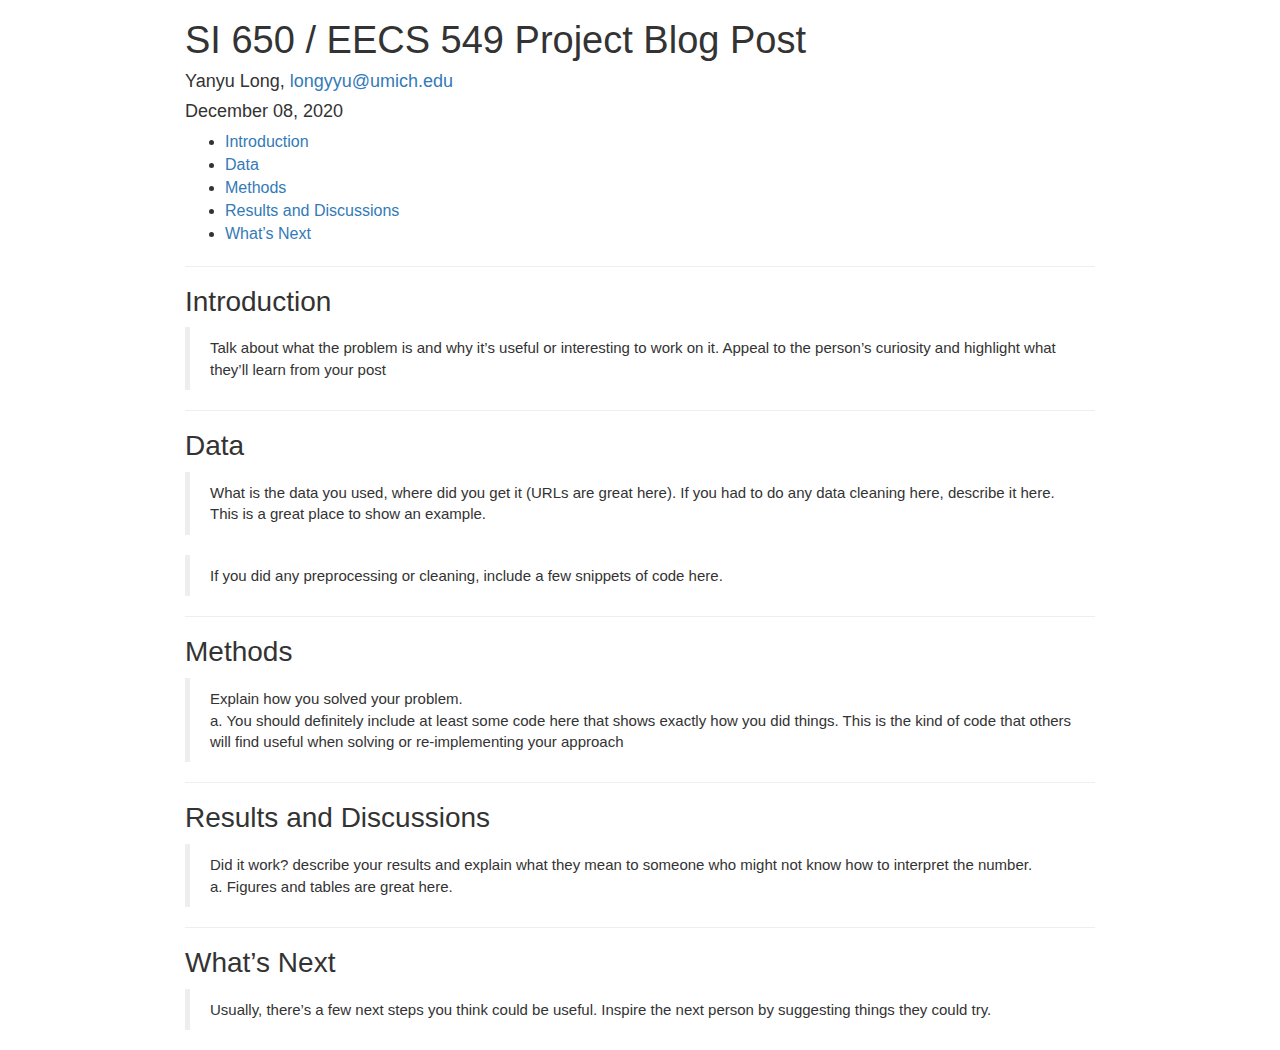
==== static/blogpost.html @ bb75fb11 "Initialize a blog post file (static html)" ====
<!DOCTYPE html>

<html>

<head>

<meta charset="utf-8" />
<meta name="generator" content="pandoc" />
<meta http-equiv="X-UA-Compatible" content="IE=EDGE" />


<meta name="author" content="Yanyu Long, longyyu@umich.edu" />

<meta name="date" content="2020-12-08" />

<title>SI 650 / EECS 549 Project Blog Post</title>

<script>// Pandoc 2.9 adds attributes on both header and div. We remove the former (to
// be compatible with the behavior of Pandoc < 2.8).
document.addEventListener('DOMContentLoaded', function(e) {
  var hs = document.querySelectorAll("div.section[class*='level'] > :first-child");
  var i, h, a;
  for (i = 0; i < hs.length; i++) {
    h = hs[i];
    if (!/^h[1-6]$/i.test(h.tagName)) continue;  // it should be a header h1-h6
    a = h.attributes;
    while (a.length > 0) h.removeAttribute(a[0].name);
  }
});
</script>
<script>/*! jQuery v1.11.3 | (c) 2005, 2015 jQuery Foundation, Inc. | jquery.org/license */
!function(a,b){"object"==typeof module&&"object"==typeof module.exports?module.exports=a.document?b(a,!0):function(a){if(!a.document)throw new Error("jQuery requires a window with a document");return b(a)}:b(a)}("undefined"!=typeof window?window:this,function(a,b){var c=[],d=c.slice,e=c.concat,f=c.push,g=c.indexOf,h={},i=h.toString,j=h.hasOwnProperty,k={},l="1.11.3",m=function(a,b){return new m.fn.init(a,b)},n=/^[\s\uFEFF\xA0]+|[\s\uFEFF\xA0]+$/g,o=/^-ms-/,p=/-([\da-z])/gi,q=function(a,b){return b.toUpperCase()};m.fn=m.prototype={jquery:l,constructor:m,selector:"",length:0,toArray:function(){return d.call(this)},get:function(a){return null!=a?0>a?this[a+this.length]:this[a]:d.call(this)},pushStack:function(a){var b=m.merge(this.constructor(),a);return b.prevObject=this,b.context=this.context,b},each:function(a,b){return m.each(this,a,b)},map:function(a){return this.pushStack(m.map(this,function(b,c){return a.call(b,c,b)}))},slice:function(){return this.pushStack(d.apply(this,arguments))},first:function(){return this.eq(0)},last:function(){return this.eq(-1)},eq:function(a){var b=this.length,c=+a+(0>a?b:0);return this.pushStack(c>=0&&b>c?[this[c]]:[])},end:function(){return this.prevObject||this.constructor(null)},push:f,sort:c.sort,splice:c.splice},m.extend=m.fn.extend=function(){var a,b,c,d,e,f,g=arguments[0]||{},h=1,i=arguments.length,j=!1;for("boolean"==typeof g&&(j=g,g=arguments[h]||{},h++),"object"==typeof g||m.isFunction(g)||(g={}),h===i&&(g=this,h--);i>h;h++)if(null!=(e=arguments[h]))for(d in e)a=g[d],c=e[d],g!==c&&(j&&c&&(m.isPlainObject(c)||(b=m.isArray(c)))?(b?(b=!1,f=a&&m.isArray(a)?a:[]):f=a&&m.isPlainObject(a)?a:{},g[d]=m.extend(j,f,c)):void 0!==c&&(g[d]=c));return g},m.extend({expando:"jQuery"+(l+Math.random()).replace(/\D/g,""),isReady:!0,error:function(a){throw new Error(a)},noop:function(){},isFunction:function(a){return"function"===m.type(a)},isArray:Array.isArray||function(a){return"array"===m.type(a)},isWindow:function(a){return null!=a&&a==a.window},isNumeric:function(a){return!m.isArray(a)&&a-parseFloat(a)+1>=0},isEmptyObject:function(a){var b;for(b in a)return!1;return!0},isPlainObject:function(a){var b;if(!a||"object"!==m.type(a)||a.nodeType||m.isWindow(a))return!1;try{if(a.constructor&&!j.call(a,"constructor")&&!j.call(a.constructor.prototype,"isPrototypeOf"))return!1}catch(c){return!1}if(k.ownLast)for(b in a)return j.call(a,b);for(b in a);return void 0===b||j.call(a,b)},type:function(a){return null==a?a+"":"object"==typeof a||"function"==typeof a?h[i.call(a)]||"object":typeof a},globalEval:function(b){b&&m.trim(b)&&(a.execScript||function(b){a.eval.call(a,b)})(b)},camelCase:function(a){return a.replace(o,"ms-").replace(p,q)},nodeName:function(a,b){return a.nodeName&&a.nodeName.toLowerCase()===b.toLowerCase()},each:function(a,b,c){var d,e=0,f=a.length,g=r(a);if(c){if(g){for(;f>e;e++)if(d=b.apply(a[e],c),d===!1)break}else for(e in a)if(d=b.apply(a[e],c),d===!1)break}else if(g){for(;f>e;e++)if(d=b.call(a[e],e,a[e]),d===!1)break}else for(e in a)if(d=b.call(a[e],e,a[e]),d===!1)break;return a},trim:function(a){return null==a?"":(a+"").replace(n,"")},makeArray:function(a,b){var c=b||[];return null!=a&&(r(Object(a))?m.merge(c,"string"==typeof a?[a]:a):f.call(c,a)),c},inArray:function(a,b,c){var d;if(b){if(g)return g.call(b,a,c);for(d=b.length,c=c?0>c?Math.max(0,d+c):c:0;d>c;c++)if(c in b&&b[c]===a)return c}return-1},merge:function(a,b){var c=+b.length,d=0,e=a.length;while(c>d)a[e++]=b[d++];if(c!==c)while(void 0!==b[d])a[e++]=b[d++];return a.length=e,a},grep:function(a,b,c){for(var d,e=[],f=0,g=a.length,h=!c;g>f;f++)d=!b(a[f],f),d!==h&&e.push(a[f]);return e},map:function(a,b,c){var d,f=0,g=a.length,h=r(a),i=[];if(h)for(;g>f;f++)d=b(a[f],f,c),null!=d&&i.push(d);else for(f in a)d=b(a[f],f,c),null!=d&&i.push(d);return e.apply([],i)},guid:1,proxy:function(a,b){var c,e,f;return"string"==typeof b&&(f=a[b],b=a,a=f),m.isFunction(a)?(c=d.call(arguments,2),e=function(){return a.apply(b||this,c.concat(d.call(arguments)))},e.guid=a.guid=a.guid||m.guid++,e):void 0},now:function(){return+new Date},support:k}),m.each("Boolean Number String Function Array Date RegExp Object Error".split(" "),function(a,b){h["[object "+b+"]"]=b.toLowerCase()});function r(a){var b="length"in a&&a.length,c=m.type(a);return"function"===c||m.isWindow(a)?!1:1===a.nodeType&&b?!0:"array"===c||0===b||"number"==typeof b&&b>0&&b-1 in a}var s=function(a){var b,c,d,e,f,g,h,i,j,k,l,m,n,o,p,q,r,s,t,u="sizzle"+1*new Date,v=a.document,w=0,x=0,y=ha(),z=ha(),A=ha(),B=function(a,b){return a===b&&(l=!0),0},C=1<<31,D={}.hasOwnProperty,E=[],F=E.pop,G=E.push,H=E.push,I=E.slice,J=function(a,b){for(var c=0,d=a.length;d>c;c++)if(a[c]===b)return c;return-1},K="checked|selected|async|autofocus|autoplay|controls|defer|disabled|hidden|ismap|loop|multiple|open|readonly|required|scoped",L="[\\x20\\t\\r\\n\\f]",M="(?:\\\\.|[\\w-]|[^\\x00-\\xa0])+",N=M.replace("w","w#"),O="\\["+L+"*("+M+")(?:"+L+"*([*^$|!~]?=)"+L+"*(?:'((?:\\\\.|[^\\\\'])*)'|\"((?:\\\\.|[^\\\\\"])*)\"|("+N+"))|)"+L+"*\\]",P=":("+M+")(?:\\((('((?:\\\\.|[^\\\\'])*)'|\"((?:\\\\.|[^\\\\\"])*)\")|((?:\\\\.|[^\\\\()[\\]]|"+O+")*)|.*)\\)|)",Q=new RegExp(L+"+","g"),R=new RegExp("^"+L+"+|((?:^|[^\\\\])(?:\\\\.)*)"+L+"+$","g"),S=new RegExp("^"+L+"*,"+L+"*"),T=new RegExp("^"+L+"*([>+~]|"+L+")"+L+"*"),U=new RegExp("="+L+"*([^\\]'\"]*?)"+L+"*\\]","g"),V=new RegExp(P),W=new RegExp("^"+N+"$"),X={ID:new RegExp("^#("+M+")"),CLASS:new RegExp("^\\.("+M+")"),TAG:new RegExp("^("+M.replace("w","w*")+")"),ATTR:new RegExp("^"+O),PSEUDO:new RegExp("^"+P),CHILD:new RegExp("^:(only|first|last|nth|nth-last)-(child|of-type)(?:\\("+L+"*(even|odd|(([+-]|)(\\d*)n|)"+L+"*(?:([+-]|)"+L+"*(\\d+)|))"+L+"*\\)|)","i"),bool:new RegExp("^(?:"+K+")$","i"),needsContext:new RegExp("^"+L+"*[>+~]|:(even|odd|eq|gt|lt|nth|first|last)(?:\\("+L+"*((?:-\\d)?\\d*)"+L+"*\\)|)(?=[^-]|$)","i")},Y=/^(?:input|select|textarea|button)$/i,Z=/^h\d$/i,$=/^[^{]+\{\s*\[native \w/,_=/^(?:#([\w-]+)|(\w+)|\.([\w-]+))$/,aa=/[+~]/,ba=/'|\\/g,ca=new RegExp("\\\\([\\da-f]{1,6}"+L+"?|("+L+")|.)","ig"),da=function(a,b,c){var d="0x"+b-65536;return d!==d||c?b:0>d?String.fromCharCode(d+65536):String.fromCharCode(d>>10|55296,1023&d|56320)},ea=function(){m()};try{H.apply(E=I.call(v.childNodes),v.childNodes),E[v.childNodes.length].nodeType}catch(fa){H={apply:E.length?function(a,b){G.apply(a,I.call(b))}:function(a,b){var c=a.length,d=0;while(a[c++]=b[d++]);a.length=c-1}}}function ga(a,b,d,e){var f,h,j,k,l,o,r,s,w,x;if((b?b.ownerDocument||b:v)!==n&&m(b),b=b||n,d=d||[],k=b.nodeType,"string"!=typeof a||!a||1!==k&&9!==k&&11!==k)return d;if(!e&&p){if(11!==k&&(f=_.exec(a)))if(j=f[1]){if(9===k){if(h=b.getElementById(j),!h||!h.parentNode)return d;if(h.id===j)return d.push(h),d}else if(b.ownerDocument&&(h=b.ownerDocument.getElementById(j))&&t(b,h)&&h.id===j)return d.push(h),d}else{if(f[2])return H.apply(d,b.getElementsByTagName(a)),d;if((j=f[3])&&c.getElementsByClassName)return H.apply(d,b.getElementsByClassName(j)),d}if(c.qsa&&(!q||!q.test(a))){if(s=r=u,w=b,x=1!==k&&a,1===k&&"object"!==b.nodeName.toLowerCase()){o=g(a),(r=b.getAttribute("id"))?s=r.replace(ba,"\\$&"):b.setAttribute("id",s),s="[id='"+s+"'] ",l=o.length;while(l--)o[l]=s+ra(o[l]);w=aa.test(a)&&pa(b.parentNode)||b,x=o.join(",")}if(x)try{return H.apply(d,w.querySelectorAll(x)),d}catch(y){}finally{r||b.removeAttribute("id")}}}return i(a.replace(R,"$1"),b,d,e)}function ha(){var a=[];function b(c,e){return a.push(c+" ")>d.cacheLength&&delete b[a.shift()],b[c+" "]=e}return b}function ia(a){return a[u]=!0,a}function ja(a){var b=n.createElement("div");try{return!!a(b)}catch(c){return!1}finally{b.parentNode&&b.parentNode.removeChild(b),b=null}}function ka(a,b){var c=a.split("|"),e=a.length;while(e--)d.attrHandle[c[e]]=b}function la(a,b){var c=b&&a,d=c&&1===a.nodeType&&1===b.nodeType&&(~b.sourceIndex||C)-(~a.sourceIndex||C);if(d)return d;if(c)while(c=c.nextSibling)if(c===b)return-1;return a?1:-1}function ma(a){return function(b){var c=b.nodeName.toLowerCase();return"input"===c&&b.type===a}}function na(a){return function(b){var c=b.nodeName.toLowerCase();return("input"===c||"button"===c)&&b.type===a}}function oa(a){return ia(function(b){return b=+b,ia(function(c,d){var e,f=a([],c.length,b),g=f.length;while(g--)c[e=f[g]]&&(c[e]=!(d[e]=c[e]))})})}function pa(a){return a&&"undefined"!=typeof a.getElementsByTagName&&a}c=ga.support={},f=ga.isXML=function(a){var b=a&&(a.ownerDocument||a).documentElement;return b?"HTML"!==b.nodeName:!1},m=ga.setDocument=function(a){var b,e,g=a?a.ownerDocument||a:v;return g!==n&&9===g.nodeType&&g.documentElement?(n=g,o=g.documentElement,e=g.defaultView,e&&e!==e.top&&(e.addEventListener?e.addEventListener("unload",ea,!1):e.attachEvent&&e.attachEvent("onunload",ea)),p=!f(g),c.attributes=ja(function(a){return a.className="i",!a.getAttribute("className")}),c.getElementsByTagName=ja(function(a){return a.appendChild(g.createComment("")),!a.getElementsByTagName("*").length}),c.getElementsByClassName=$.test(g.getElementsByClassName),c.getById=ja(function(a){return o.appendChild(a).id=u,!g.getElementsByName||!g.getElementsByName(u).length}),c.getById?(d.find.ID=function(a,b){if("undefined"!=typeof b.getElementById&&p){var c=b.getElementById(a);return c&&c.parentNode?[c]:[]}},d.filter.ID=function(a){var b=a.replace(ca,da);return function(a){return a.getAttribute("id")===b}}):(delete d.find.ID,d.filter.ID=function(a){var b=a.replace(ca,da);return function(a){var c="undefined"!=typeof a.getAttributeNode&&a.getAttributeNode("id");return c&&c.value===b}}),d.find.TAG=c.getElementsByTagName?function(a,b){return"undefined"!=typeof b.getElementsByTagName?b.getElementsByTagName(a):c.qsa?b.querySelectorAll(a):void 0}:function(a,b){var c,d=[],e=0,f=b.getElementsByTagName(a);if("*"===a){while(c=f[e++])1===c.nodeType&&d.push(c);return d}return f},d.find.CLASS=c.getElementsByClassName&&function(a,b){return p?b.getElementsByClassName(a):void 0},r=[],q=[],(c.qsa=$.test(g.querySelectorAll))&&(ja(function(a){o.appendChild(a).innerHTML="<a id='"+u+"'></a><select id='"+u+"-\f]' msallowcapture=''><option selected=''></option></select>",a.querySelectorAll("[msallowcapture^='']").length&&q.push("[*^$]="+L+"*(?:''|\"\")"),a.querySelectorAll("[selected]").length||q.push("\\["+L+"*(?:value|"+K+")"),a.querySelectorAll("[id~="+u+"-]").length||q.push("~="),a.querySelectorAll(":checked").length||q.push(":checked"),a.querySelectorAll("a#"+u+"+*").length||q.push(".#.+[+~]")}),ja(function(a){var b=g.createElement("input");b.setAttribute("type","hidden"),a.appendChild(b).setAttribute("name","D"),a.querySelectorAll("[name=d]").length&&q.push("name"+L+"*[*^$|!~]?="),a.querySelectorAll(":enabled").length||q.push(":enabled",":disabled"),a.querySelectorAll("*,:x"),q.push(",.*:")})),(c.matchesSelector=$.test(s=o.matches||o.webkitMatchesSelector||o.mozMatchesSelector||o.oMatchesSelector||o.msMatchesSelector))&&ja(function(a){c.disconnectedMatch=s.call(a,"div"),s.call(a,"[s!='']:x"),r.push("!=",P)}),q=q.length&&new RegExp(q.join("|")),r=r.length&&new RegExp(r.join("|")),b=$.test(o.compareDocumentPosition),t=b||$.test(o.contains)?function(a,b){var c=9===a.nodeType?a.documentElement:a,d=b&&b.parentNode;return a===d||!(!d||1!==d.nodeType||!(c.contains?c.contains(d):a.compareDocumentPosition&&16&a.compareDocumentPosition(d)))}:function(a,b){if(b)while(b=b.parentNode)if(b===a)return!0;return!1},B=b?function(a,b){if(a===b)return l=!0,0;var d=!a.compareDocumentPosition-!b.compareDocumentPosition;return d?d:(d=(a.ownerDocument||a)===(b.ownerDocument||b)?a.compareDocumentPosition(b):1,1&d||!c.sortDetached&&b.compareDocumentPosition(a)===d?a===g||a.ownerDocument===v&&t(v,a)?-1:b===g||b.ownerDocument===v&&t(v,b)?1:k?J(k,a)-J(k,b):0:4&d?-1:1)}:function(a,b){if(a===b)return l=!0,0;var c,d=0,e=a.parentNode,f=b.parentNode,h=[a],i=[b];if(!e||!f)return a===g?-1:b===g?1:e?-1:f?1:k?J(k,a)-J(k,b):0;if(e===f)return la(a,b);c=a;while(c=c.parentNode)h.unshift(c);c=b;while(c=c.parentNode)i.unshift(c);while(h[d]===i[d])d++;return d?la(h[d],i[d]):h[d]===v?-1:i[d]===v?1:0},g):n},ga.matches=function(a,b){return ga(a,null,null,b)},ga.matchesSelector=function(a,b){if((a.ownerDocument||a)!==n&&m(a),b=b.replace(U,"='$1']"),!(!c.matchesSelector||!p||r&&r.test(b)||q&&q.test(b)))try{var d=s.call(a,b);if(d||c.disconnectedMatch||a.document&&11!==a.document.nodeType)return d}catch(e){}return ga(b,n,null,[a]).length>0},ga.contains=function(a,b){return(a.ownerDocument||a)!==n&&m(a),t(a,b)},ga.attr=function(a,b){(a.ownerDocument||a)!==n&&m(a);var e=d.attrHandle[b.toLowerCase()],f=e&&D.call(d.attrHandle,b.toLowerCase())?e(a,b,!p):void 0;return void 0!==f?f:c.attributes||!p?a.getAttribute(b):(f=a.getAttributeNode(b))&&f.specified?f.value:null},ga.error=function(a){throw new Error("Syntax error, unrecognized expression: "+a)},ga.uniqueSort=function(a){var b,d=[],e=0,f=0;if(l=!c.detectDuplicates,k=!c.sortStable&&a.slice(0),a.sort(B),l){while(b=a[f++])b===a[f]&&(e=d.push(f));while(e--)a.splice(d[e],1)}return k=null,a},e=ga.getText=function(a){var b,c="",d=0,f=a.nodeType;if(f){if(1===f||9===f||11===f){if("string"==typeof a.textContent)return a.textContent;for(a=a.firstChild;a;a=a.nextSibling)c+=e(a)}else if(3===f||4===f)return a.nodeValue}else while(b=a[d++])c+=e(b);return c},d=ga.selectors={cacheLength:50,createPseudo:ia,match:X,attrHandle:{},find:{},relative:{">":{dir:"parentNode",first:!0}," ":{dir:"parentNode"},"+":{dir:"previousSibling",first:!0},"~":{dir:"previousSibling"}},preFilter:{ATTR:function(a){return a[1]=a[1].replace(ca,da),a[3]=(a[3]||a[4]||a[5]||"").replace(ca,da),"~="===a[2]&&(a[3]=" "+a[3]+" "),a.slice(0,4)},CHILD:function(a){return a[1]=a[1].toLowerCase(),"nth"===a[1].slice(0,3)?(a[3]||ga.error(a[0]),a[4]=+(a[4]?a[5]+(a[6]||1):2*("even"===a[3]||"odd"===a[3])),a[5]=+(a[7]+a[8]||"odd"===a[3])):a[3]&&ga.error(a[0]),a},PSEUDO:function(a){var b,c=!a[6]&&a[2];return X.CHILD.test(a[0])?null:(a[3]?a[2]=a[4]||a[5]||"":c&&V.test(c)&&(b=g(c,!0))&&(b=c.indexOf(")",c.length-b)-c.length)&&(a[0]=a[0].slice(0,b),a[2]=c.slice(0,b)),a.slice(0,3))}},filter:{TAG:function(a){var b=a.replace(ca,da).toLowerCase();return"*"===a?function(){return!0}:function(a){return a.nodeName&&a.nodeName.toLowerCase()===b}},CLASS:function(a){var b=y[a+" "];return b||(b=new RegExp("(^|"+L+")"+a+"("+L+"|$)"))&&y(a,function(a){return b.test("string"==typeof a.className&&a.className||"undefined"!=typeof a.getAttribute&&a.getAttribute("class")||"")})},ATTR:function(a,b,c){return function(d){var e=ga.attr(d,a);return null==e?"!="===b:b?(e+="","="===b?e===c:"!="===b?e!==c:"^="===b?c&&0===e.indexOf(c):"*="===b?c&&e.indexOf(c)>-1:"$="===b?c&&e.slice(-c.length)===c:"~="===b?(" "+e.replace(Q," ")+" ").indexOf(c)>-1:"|="===b?e===c||e.slice(0,c.length+1)===c+"-":!1):!0}},CHILD:function(a,b,c,d,e){var f="nth"!==a.slice(0,3),g="last"!==a.slice(-4),h="of-type"===b;return 1===d&&0===e?function(a){return!!a.parentNode}:function(b,c,i){var j,k,l,m,n,o,p=f!==g?"nextSibling":"previousSibling",q=b.parentNode,r=h&&b.nodeName.toLowerCase(),s=!i&&!h;if(q){if(f){while(p){l=b;while(l=l[p])if(h?l.nodeName.toLowerCase()===r:1===l.nodeType)return!1;o=p="only"===a&&!o&&"nextSibling"}return!0}if(o=[g?q.firstChild:q.lastChild],g&&s){k=q[u]||(q[u]={}),j=k[a]||[],n=j[0]===w&&j[1],m=j[0]===w&&j[2],l=n&&q.childNodes[n];while(l=++n&&l&&l[p]||(m=n=0)||o.pop())if(1===l.nodeType&&++m&&l===b){k[a]=[w,n,m];break}}else if(s&&(j=(b[u]||(b[u]={}))[a])&&j[0]===w)m=j[1];else while(l=++n&&l&&l[p]||(m=n=0)||o.pop())if((h?l.nodeName.toLowerCase()===r:1===l.nodeType)&&++m&&(s&&((l[u]||(l[u]={}))[a]=[w,m]),l===b))break;return m-=e,m===d||m%d===0&&m/d>=0}}},PSEUDO:function(a,b){var c,e=d.pseudos[a]||d.setFilters[a.toLowerCase()]||ga.error("unsupported pseudo: "+a);return e[u]?e(b):e.length>1?(c=[a,a,"",b],d.setFilters.hasOwnProperty(a.toLowerCase())?ia(function(a,c){var d,f=e(a,b),g=f.length;while(g--)d=J(a,f[g]),a[d]=!(c[d]=f[g])}):function(a){return e(a,0,c)}):e}},pseudos:{not:ia(function(a){var b=[],c=[],d=h(a.replace(R,"$1"));return d[u]?ia(function(a,b,c,e){var f,g=d(a,null,e,[]),h=a.length;while(h--)(f=g[h])&&(a[h]=!(b[h]=f))}):function(a,e,f){return b[0]=a,d(b,null,f,c),b[0]=null,!c.pop()}}),has:ia(function(a){return function(b){return ga(a,b).length>0}}),contains:ia(function(a){return a=a.replace(ca,da),function(b){return(b.textContent||b.innerText||e(b)).indexOf(a)>-1}}),lang:ia(function(a){return W.test(a||"")||ga.error("unsupported lang: "+a),a=a.replace(ca,da).toLowerCase(),function(b){var c;do if(c=p?b.lang:b.getAttribute("xml:lang")||b.getAttribute("lang"))return c=c.toLowerCase(),c===a||0===c.indexOf(a+"-");while((b=b.parentNode)&&1===b.nodeType);return!1}}),target:function(b){var c=a.location&&a.location.hash;return c&&c.slice(1)===b.id},root:function(a){return a===o},focus:function(a){return a===n.activeElement&&(!n.hasFocus||n.hasFocus())&&!!(a.type||a.href||~a.tabIndex)},enabled:function(a){return a.disabled===!1},disabled:function(a){return a.disabled===!0},checked:function(a){var b=a.nodeName.toLowerCase();return"input"===b&&!!a.checked||"option"===b&&!!a.selected},selected:function(a){return a.parentNode&&a.parentNode.selectedIndex,a.selected===!0},empty:function(a){for(a=a.firstChild;a;a=a.nextSibling)if(a.nodeType<6)return!1;return!0},parent:function(a){return!d.pseudos.empty(a)},header:function(a){return Z.test(a.nodeName)},input:function(a){return Y.test(a.nodeName)},button:function(a){var b=a.nodeName.toLowerCase();return"input"===b&&"button"===a.type||"button"===b},text:function(a){var b;return"input"===a.nodeName.toLowerCase()&&"text"===a.type&&(null==(b=a.getAttribute("type"))||"text"===b.toLowerCase())},first:oa(function(){return[0]}),last:oa(function(a,b){return[b-1]}),eq:oa(function(a,b,c){return[0>c?c+b:c]}),even:oa(function(a,b){for(var c=0;b>c;c+=2)a.push(c);return a}),odd:oa(function(a,b){for(var c=1;b>c;c+=2)a.push(c);return a}),lt:oa(function(a,b,c){for(var d=0>c?c+b:c;--d>=0;)a.push(d);return a}),gt:oa(function(a,b,c){for(var d=0>c?c+b:c;++d<b;)a.push(d);return a})}},d.pseudos.nth=d.pseudos.eq;for(b in{radio:!0,checkbox:!0,file:!0,password:!0,image:!0})d.pseudos[b]=ma(b);for(b in{submit:!0,reset:!0})d.pseudos[b]=na(b);function qa(){}qa.prototype=d.filters=d.pseudos,d.setFilters=new qa,g=ga.tokenize=function(a,b){var c,e,f,g,h,i,j,k=z[a+" "];if(k)return b?0:k.slice(0);h=a,i=[],j=d.preFilter;while(h){(!c||(e=S.exec(h)))&&(e&&(h=h.slice(e[0].length)||h),i.push(f=[])),c=!1,(e=T.exec(h))&&(c=e.shift(),f.push({value:c,type:e[0].replace(R," ")}),h=h.slice(c.length));for(g in d.filter)!(e=X[g].exec(h))||j[g]&&!(e=j[g](e))||(c=e.shift(),f.push({value:c,type:g,matches:e}),h=h.slice(c.length));if(!c)break}return b?h.length:h?ga.error(a):z(a,i).slice(0)};function ra(a){for(var b=0,c=a.length,d="";c>b;b++)d+=a[b].value;return d}function sa(a,b,c){var d=b.dir,e=c&&"parentNode"===d,f=x++;return b.first?function(b,c,f){while(b=b[d])if(1===b.nodeType||e)return a(b,c,f)}:function(b,c,g){var h,i,j=[w,f];if(g){while(b=b[d])if((1===b.nodeType||e)&&a(b,c,g))return!0}else while(b=b[d])if(1===b.nodeType||e){if(i=b[u]||(b[u]={}),(h=i[d])&&h[0]===w&&h[1]===f)return j[2]=h[2];if(i[d]=j,j[2]=a(b,c,g))return!0}}}function ta(a){return a.length>1?function(b,c,d){var e=a.length;while(e--)if(!a[e](b,c,d))return!1;return!0}:a[0]}function ua(a,b,c){for(var d=0,e=b.length;e>d;d++)ga(a,b[d],c);return c}function va(a,b,c,d,e){for(var f,g=[],h=0,i=a.length,j=null!=b;i>h;h++)(f=a[h])&&(!c||c(f,d,e))&&(g.push(f),j&&b.push(h));return g}function wa(a,b,c,d,e,f){return d&&!d[u]&&(d=wa(d)),e&&!e[u]&&(e=wa(e,f)),ia(function(f,g,h,i){var j,k,l,m=[],n=[],o=g.length,p=f||ua(b||"*",h.nodeType?[h]:h,[]),q=!a||!f&&b?p:va(p,m,a,h,i),r=c?e||(f?a:o||d)?[]:g:q;if(c&&c(q,r,h,i),d){j=va(r,n),d(j,[],h,i),k=j.length;while(k--)(l=j[k])&&(r[n[k]]=!(q[n[k]]=l))}if(f){if(e||a){if(e){j=[],k=r.length;while(k--)(l=r[k])&&j.push(q[k]=l);e(null,r=[],j,i)}k=r.length;while(k--)(l=r[k])&&(j=e?J(f,l):m[k])>-1&&(f[j]=!(g[j]=l))}}else r=va(r===g?r.splice(o,r.length):r),e?e(null,g,r,i):H.apply(g,r)})}function xa(a){for(var b,c,e,f=a.length,g=d.relative[a[0].type],h=g||d.relative[" "],i=g?1:0,k=sa(function(a){return a===b},h,!0),l=sa(function(a){return J(b,a)>-1},h,!0),m=[function(a,c,d){var e=!g&&(d||c!==j)||((b=c).nodeType?k(a,c,d):l(a,c,d));return b=null,e}];f>i;i++)if(c=d.relative[a[i].type])m=[sa(ta(m),c)];else{if(c=d.filter[a[i].type].apply(null,a[i].matches),c[u]){for(e=++i;f>e;e++)if(d.relative[a[e].type])break;return wa(i>1&&ta(m),i>1&&ra(a.slice(0,i-1).concat({value:" "===a[i-2].type?"*":""})).replace(R,"$1"),c,e>i&&xa(a.slice(i,e)),f>e&&xa(a=a.slice(e)),f>e&&ra(a))}m.push(c)}return ta(m)}function ya(a,b){var c=b.length>0,e=a.length>0,f=function(f,g,h,i,k){var l,m,o,p=0,q="0",r=f&&[],s=[],t=j,u=f||e&&d.find.TAG("*",k),v=w+=null==t?1:Math.random()||.1,x=u.length;for(k&&(j=g!==n&&g);q!==x&&null!=(l=u[q]);q++){if(e&&l){m=0;while(o=a[m++])if(o(l,g,h)){i.push(l);break}k&&(w=v)}c&&((l=!o&&l)&&p--,f&&r.push(l))}if(p+=q,c&&q!==p){m=0;while(o=b[m++])o(r,s,g,h);if(f){if(p>0)while(q--)r[q]||s[q]||(s[q]=F.call(i));s=va(s)}H.apply(i,s),k&&!f&&s.length>0&&p+b.length>1&&ga.uniqueSort(i)}return k&&(w=v,j=t),r};return c?ia(f):f}return h=ga.compile=function(a,b){var c,d=[],e=[],f=A[a+" "];if(!f){b||(b=g(a)),c=b.length;while(c--)f=xa(b[c]),f[u]?d.push(f):e.push(f);f=A(a,ya(e,d)),f.selector=a}return f},i=ga.select=function(a,b,e,f){var i,j,k,l,m,n="function"==typeof a&&a,o=!f&&g(a=n.selector||a);if(e=e||[],1===o.length){if(j=o[0]=o[0].slice(0),j.length>2&&"ID"===(k=j[0]).type&&c.getById&&9===b.nodeType&&p&&d.relative[j[1].type]){if(b=(d.find.ID(k.matches[0].replace(ca,da),b)||[])[0],!b)return e;n&&(b=b.parentNode),a=a.slice(j.shift().value.length)}i=X.needsContext.test(a)?0:j.length;while(i--){if(k=j[i],d.relative[l=k.type])break;if((m=d.find[l])&&(f=m(k.matches[0].replace(ca,da),aa.test(j[0].type)&&pa(b.parentNode)||b))){if(j.splice(i,1),a=f.length&&ra(j),!a)return H.apply(e,f),e;break}}}return(n||h(a,o))(f,b,!p,e,aa.test(a)&&pa(b.parentNode)||b),e},c.sortStable=u.split("").sort(B).join("")===u,c.detectDuplicates=!!l,m(),c.sortDetached=ja(function(a){return 1&a.compareDocumentPosition(n.createElement("div"))}),ja(function(a){return a.innerHTML="<a href='#'></a>","#"===a.firstChild.getAttribute("href")})||ka("type|href|height|width",function(a,b,c){return c?void 0:a.getAttribute(b,"type"===b.toLowerCase()?1:2)}),c.attributes&&ja(function(a){return a.innerHTML="<input/>",a.firstChild.setAttribute("value",""),""===a.firstChild.getAttribute("value")})||ka("value",function(a,b,c){return c||"input"!==a.nodeName.toLowerCase()?void 0:a.defaultValue}),ja(function(a){return null==a.getAttribute("disabled")})||ka(K,function(a,b,c){var d;return c?void 0:a[b]===!0?b.toLowerCase():(d=a.getAttributeNode(b))&&d.specified?d.value:null}),ga}(a);m.find=s,m.expr=s.selectors,m.expr[":"]=m.expr.pseudos,m.unique=s.uniqueSort,m.text=s.getText,m.isXMLDoc=s.isXML,m.contains=s.contains;var t=m.expr.match.needsContext,u=/^<(\w+)\s*\/?>(?:<\/\1>|)$/,v=/^.[^:#\[\.,]*$/;function w(a,b,c){if(m.isFunction(b))return m.grep(a,function(a,d){return!!b.call(a,d,a)!==c});if(b.nodeType)return m.grep(a,function(a){return a===b!==c});if("string"==typeof b){if(v.test(b))return m.filter(b,a,c);b=m.filter(b,a)}return m.grep(a,function(a){return m.inArray(a,b)>=0!==c})}m.filter=function(a,b,c){var d=b[0];return c&&(a=":not("+a+")"),1===b.length&&1===d.nodeType?m.find.matchesSelector(d,a)?[d]:[]:m.find.matches(a,m.grep(b,function(a){return 1===a.nodeType}))},m.fn.extend({find:function(a){var b,c=[],d=this,e=d.length;if("string"!=typeof a)return this.pushStack(m(a).filter(function(){for(b=0;e>b;b++)if(m.contains(d[b],this))return!0}));for(b=0;e>b;b++)m.find(a,d[b],c);return c=this.pushStack(e>1?m.unique(c):c),c.selector=this.selector?this.selector+" "+a:a,c},filter:function(a){return this.pushStack(w(this,a||[],!1))},not:function(a){return this.pushStack(w(this,a||[],!0))},is:function(a){return!!w(this,"string"==typeof a&&t.test(a)?m(a):a||[],!1).length}});var x,y=a.document,z=/^(?:\s*(<[\w\W]+>)[^>]*|#([\w-]*))$/,A=m.fn.init=function(a,b){var c,d;if(!a)return this;if("string"==typeof a){if(c="<"===a.charAt(0)&&">"===a.charAt(a.length-1)&&a.length>=3?[null,a,null]:z.exec(a),!c||!c[1]&&b)return!b||b.jquery?(b||x).find(a):this.constructor(b).find(a);if(c[1]){if(b=b instanceof m?b[0]:b,m.merge(this,m.parseHTML(c[1],b&&b.nodeType?b.ownerDocument||b:y,!0)),u.test(c[1])&&m.isPlainObject(b))for(c in b)m.isFunction(this[c])?this[c](b[c]):this.attr(c,b[c]);return this}if(d=y.getElementById(c[2]),d&&d.parentNode){if(d.id!==c[2])return x.find(a);this.length=1,this[0]=d}return this.context=y,this.selector=a,this}return a.nodeType?(this.context=this[0]=a,this.length=1,this):m.isFunction(a)?"undefined"!=typeof x.ready?x.ready(a):a(m):(void 0!==a.selector&&(this.selector=a.selector,this.context=a.context),m.makeArray(a,this))};A.prototype=m.fn,x=m(y);var B=/^(?:parents|prev(?:Until|All))/,C={children:!0,contents:!0,next:!0,prev:!0};m.extend({dir:function(a,b,c){var d=[],e=a[b];while(e&&9!==e.nodeType&&(void 0===c||1!==e.nodeType||!m(e).is(c)))1===e.nodeType&&d.push(e),e=e[b];return d},sibling:function(a,b){for(var c=[];a;a=a.nextSibling)1===a.nodeType&&a!==b&&c.push(a);return c}}),m.fn.extend({has:function(a){var b,c=m(a,this),d=c.length;return this.filter(function(){for(b=0;d>b;b++)if(m.contains(this,c[b]))return!0})},closest:function(a,b){for(var c,d=0,e=this.length,f=[],g=t.test(a)||"string"!=typeof a?m(a,b||this.context):0;e>d;d++)for(c=this[d];c&&c!==b;c=c.parentNode)if(c.nodeType<11&&(g?g.index(c)>-1:1===c.nodeType&&m.find.matchesSelector(c,a))){f.push(c);break}return this.pushStack(f.length>1?m.unique(f):f)},index:function(a){return a?"string"==typeof a?m.inArray(this[0],m(a)):m.inArray(a.jquery?a[0]:a,this):this[0]&&this[0].parentNode?this.first().prevAll().length:-1},add:function(a,b){return this.pushStack(m.unique(m.merge(this.get(),m(a,b))))},addBack:function(a){return this.add(null==a?this.prevObject:this.prevObject.filter(a))}});function D(a,b){do a=a[b];while(a&&1!==a.nodeType);return a}m.each({parent:function(a){var b=a.parentNode;return b&&11!==b.nodeType?b:null},parents:function(a){return m.dir(a,"parentNode")},parentsUntil:function(a,b,c){return m.dir(a,"parentNode",c)},next:function(a){return D(a,"nextSibling")},prev:function(a){return D(a,"previousSibling")},nextAll:function(a){return m.dir(a,"nextSibling")},prevAll:function(a){return m.dir(a,"previousSibling")},nextUntil:function(a,b,c){return m.dir(a,"nextSibling",c)},prevUntil:function(a,b,c){return m.dir(a,"previousSibling",c)},siblings:function(a){return m.sibling((a.parentNode||{}).firstChild,a)},children:function(a){return m.sibling(a.firstChild)},contents:function(a){return m.nodeName(a,"iframe")?a.contentDocument||a.contentWindow.document:m.merge([],a.childNodes)}},function(a,b){m.fn[a]=function(c,d){var e=m.map(this,b,c);return"Until"!==a.slice(-5)&&(d=c),d&&"string"==typeof d&&(e=m.filter(d,e)),this.length>1&&(C[a]||(e=m.unique(e)),B.test(a)&&(e=e.reverse())),this.pushStack(e)}});var E=/\S+/g,F={};function G(a){var b=F[a]={};return m.each(a.match(E)||[],function(a,c){b[c]=!0}),b}m.Callbacks=function(a){a="string"==typeof a?F[a]||G(a):m.extend({},a);var b,c,d,e,f,g,h=[],i=!a.once&&[],j=function(l){for(c=a.memory&&l,d=!0,f=g||0,g=0,e=h.length,b=!0;h&&e>f;f++)if(h[f].apply(l[0],l[1])===!1&&a.stopOnFalse){c=!1;break}b=!1,h&&(i?i.length&&j(i.shift()):c?h=[]:k.disable())},k={add:function(){if(h){var d=h.length;!function f(b){m.each(b,function(b,c){var d=m.type(c);"function"===d?a.unique&&k.has(c)||h.push(c):c&&c.length&&"string"!==d&&f(c)})}(arguments),b?e=h.length:c&&(g=d,j(c))}return this},remove:function(){return h&&m.each(arguments,function(a,c){var d;while((d=m.inArray(c,h,d))>-1)h.splice(d,1),b&&(e>=d&&e--,f>=d&&f--)}),this},has:function(a){return a?m.inArray(a,h)>-1:!(!h||!h.length)},empty:function(){return h=[],e=0,this},disable:function(){return h=i=c=void 0,this},disabled:function(){return!h},lock:function(){return i=void 0,c||k.disable(),this},locked:function(){return!i},fireWith:function(a,c){return!h||d&&!i||(c=c||[],c=[a,c.slice?c.slice():c],b?i.push(c):j(c)),this},fire:function(){return k.fireWith(this,arguments),this},fired:function(){return!!d}};return k},m.extend({Deferred:function(a){var b=[["resolve","done",m.Callbacks("once memory"),"resolved"],["reject","fail",m.Callbacks("once memory"),"rejected"],["notify","progress",m.Callbacks("memory")]],c="pending",d={state:function(){return c},always:function(){return e.done(arguments).fail(arguments),this},then:function(){var a=arguments;return m.Deferred(function(c){m.each(b,function(b,f){var g=m.isFunction(a[b])&&a[b];e[f[1]](function(){var a=g&&g.apply(this,arguments);a&&m.isFunction(a.promise)?a.promise().done(c.resolve).fail(c.reject).progress(c.notify):c[f[0]+"With"](this===d?c.promise():this,g?[a]:arguments)})}),a=null}).promise()},promise:function(a){return null!=a?m.extend(a,d):d}},e={};return d.pipe=d.then,m.each(b,function(a,f){var g=f[2],h=f[3];d[f[1]]=g.add,h&&g.add(function(){c=h},b[1^a][2].disable,b[2][2].lock),e[f[0]]=function(){return e[f[0]+"With"](this===e?d:this,arguments),this},e[f[0]+"With"]=g.fireWith}),d.promise(e),a&&a.call(e,e),e},when:function(a){var b=0,c=d.call(arguments),e=c.length,f=1!==e||a&&m.isFunction(a.promise)?e:0,g=1===f?a:m.Deferred(),h=function(a,b,c){return function(e){b[a]=this,c[a]=arguments.length>1?d.call(arguments):e,c===i?g.notifyWith(b,c):--f||g.resolveWith(b,c)}},i,j,k;if(e>1)for(i=new Array(e),j=new Array(e),k=new Array(e);e>b;b++)c[b]&&m.isFunction(c[b].promise)?c[b].promise().done(h(b,k,c)).fail(g.reject).progress(h(b,j,i)):--f;return f||g.resolveWith(k,c),g.promise()}});var H;m.fn.ready=function(a){return m.ready.promise().done(a),this},m.extend({isReady:!1,readyWait:1,holdReady:function(a){a?m.readyWait++:m.ready(!0)},ready:function(a){if(a===!0?!--m.readyWait:!m.isReady){if(!y.body)return setTimeout(m.ready);m.isReady=!0,a!==!0&&--m.readyWait>0||(H.resolveWith(y,[m]),m.fn.triggerHandler&&(m(y).triggerHandler("ready"),m(y).off("ready")))}}});function I(){y.addEventListener?(y.removeEventListener("DOMContentLoaded",J,!1),a.removeEventListener("load",J,!1)):(y.detachEvent("onreadystatechange",J),a.detachEvent("onload",J))}function J(){(y.addEventListener||"load"===event.type||"complete"===y.readyState)&&(I(),m.ready())}m.ready.promise=function(b){if(!H)if(H=m.Deferred(),"complete"===y.readyState)setTimeout(m.ready);else if(y.addEventListener)y.addEventListener("DOMContentLoaded",J,!1),a.addEventListener("load",J,!1);else{y.attachEvent("onreadystatechange",J),a.attachEvent("onload",J);var c=!1;try{c=null==a.frameElement&&y.documentElement}catch(d){}c&&c.doScroll&&!function e(){if(!m.isReady){try{c.doScroll("left")}catch(a){return setTimeout(e,50)}I(),m.ready()}}()}return H.promise(b)};var K="undefined",L;for(L in m(k))break;k.ownLast="0"!==L,k.inlineBlockNeedsLayout=!1,m(function(){var a,b,c,d;c=y.getElementsByTagName("body")[0],c&&c.style&&(b=y.createElement("div"),d=y.createElement("div"),d.style.cssText="position:absolute;border:0;width:0;height:0;top:0;left:-9999px",c.appendChild(d).appendChild(b),typeof b.style.zoom!==K&&(b.style.cssText="display:inline;margin:0;border:0;padding:1px;width:1px;zoom:1",k.inlineBlockNeedsLayout=a=3===b.offsetWidth,a&&(c.style.zoom=1)),c.removeChild(d))}),function(){var a=y.createElement("div");if(null==k.deleteExpando){k.deleteExpando=!0;try{delete a.test}catch(b){k.deleteExpando=!1}}a=null}(),m.acceptData=function(a){var b=m.noData[(a.nodeName+" ").toLowerCase()],c=+a.nodeType||1;return 1!==c&&9!==c?!1:!b||b!==!0&&a.getAttribute("classid")===b};var M=/^(?:\{[\w\W]*\}|\[[\w\W]*\])$/,N=/([A-Z])/g;function O(a,b,c){if(void 0===c&&1===a.nodeType){var d="data-"+b.replace(N,"-$1").toLowerCase();if(c=a.getAttribute(d),"string"==typeof c){try{c="true"===c?!0:"false"===c?!1:"null"===c?null:+c+""===c?+c:M.test(c)?m.parseJSON(c):c}catch(e){}m.data(a,b,c)}else c=void 0}return c}function P(a){var b;for(b in a)if(("data"!==b||!m.isEmptyObject(a[b]))&&"toJSON"!==b)return!1;

return!0}function Q(a,b,d,e){if(m.acceptData(a)){var f,g,h=m.expando,i=a.nodeType,j=i?m.cache:a,k=i?a[h]:a[h]&&h;if(k&&j[k]&&(e||j[k].data)||void 0!==d||"string"!=typeof b)return k||(k=i?a[h]=c.pop()||m.guid++:h),j[k]||(j[k]=i?{}:{toJSON:m.noop}),("object"==typeof b||"function"==typeof b)&&(e?j[k]=m.extend(j[k],b):j[k].data=m.extend(j[k].data,b)),g=j[k],e||(g.data||(g.data={}),g=g.data),void 0!==d&&(g[m.camelCase(b)]=d),"string"==typeof b?(f=g[b],null==f&&(f=g[m.camelCase(b)])):f=g,f}}function R(a,b,c){if(m.acceptData(a)){var d,e,f=a.nodeType,g=f?m.cache:a,h=f?a[m.expando]:m.expando;if(g[h]){if(b&&(d=c?g[h]:g[h].data)){m.isArray(b)?b=b.concat(m.map(b,m.camelCase)):b in d?b=[b]:(b=m.camelCase(b),b=b in d?[b]:b.split(" ")),e=b.length;while(e--)delete d[b[e]];if(c?!P(d):!m.isEmptyObject(d))return}(c||(delete g[h].data,P(g[h])))&&(f?m.cleanData([a],!0):k.deleteExpando||g!=g.window?delete g[h]:g[h]=null)}}}m.extend({cache:{},noData:{"applet ":!0,"embed ":!0,"object ":"clsid:D27CDB6E-AE6D-11cf-96B8-444553540000"},hasData:function(a){return a=a.nodeType?m.cache[a[m.expando]]:a[m.expando],!!a&&!P(a)},data:function(a,b,c){return Q(a,b,c)},removeData:function(a,b){return R(a,b)},_data:function(a,b,c){return Q(a,b,c,!0)},_removeData:function(a,b){return R(a,b,!0)}}),m.fn.extend({data:function(a,b){var c,d,e,f=this[0],g=f&&f.attributes;if(void 0===a){if(this.length&&(e=m.data(f),1===f.nodeType&&!m._data(f,"parsedAttrs"))){c=g.length;while(c--)g[c]&&(d=g[c].name,0===d.indexOf("data-")&&(d=m.camelCase(d.slice(5)),O(f,d,e[d])));m._data(f,"parsedAttrs",!0)}return e}return"object"==typeof a?this.each(function(){m.data(this,a)}):arguments.length>1?this.each(function(){m.data(this,a,b)}):f?O(f,a,m.data(f,a)):void 0},removeData:function(a){return this.each(function(){m.removeData(this,a)})}}),m.extend({queue:function(a,b,c){var d;return a?(b=(b||"fx")+"queue",d=m._data(a,b),c&&(!d||m.isArray(c)?d=m._data(a,b,m.makeArray(c)):d.push(c)),d||[]):void 0},dequeue:function(a,b){b=b||"fx";var c=m.queue(a,b),d=c.length,e=c.shift(),f=m._queueHooks(a,b),g=function(){m.dequeue(a,b)};"inprogress"===e&&(e=c.shift(),d--),e&&("fx"===b&&c.unshift("inprogress"),delete f.stop,e.call(a,g,f)),!d&&f&&f.empty.fire()},_queueHooks:function(a,b){var c=b+"queueHooks";return m._data(a,c)||m._data(a,c,{empty:m.Callbacks("once memory").add(function(){m._removeData(a,b+"queue"),m._removeData(a,c)})})}}),m.fn.extend({queue:function(a,b){var c=2;return"string"!=typeof a&&(b=a,a="fx",c--),arguments.length<c?m.queue(this[0],a):void 0===b?this:this.each(function(){var c=m.queue(this,a,b);m._queueHooks(this,a),"fx"===a&&"inprogress"!==c[0]&&m.dequeue(this,a)})},dequeue:function(a){return this.each(function(){m.dequeue(this,a)})},clearQueue:function(a){return this.queue(a||"fx",[])},promise:function(a,b){var c,d=1,e=m.Deferred(),f=this,g=this.length,h=function(){--d||e.resolveWith(f,[f])};"string"!=typeof a&&(b=a,a=void 0),a=a||"fx";while(g--)c=m._data(f[g],a+"queueHooks"),c&&c.empty&&(d++,c.empty.add(h));return h(),e.promise(b)}});var S=/[+-]?(?:\d*\.|)\d+(?:[eE][+-]?\d+|)/.source,T=["Top","Right","Bottom","Left"],U=function(a,b){return a=b||a,"none"===m.css(a,"display")||!m.contains(a.ownerDocument,a)},V=m.access=function(a,b,c,d,e,f,g){var h=0,i=a.length,j=null==c;if("object"===m.type(c)){e=!0;for(h in c)m.access(a,b,h,c[h],!0,f,g)}else if(void 0!==d&&(e=!0,m.isFunction(d)||(g=!0),j&&(g?(b.call(a,d),b=null):(j=b,b=function(a,b,c){return j.call(m(a),c)})),b))for(;i>h;h++)b(a[h],c,g?d:d.call(a[h],h,b(a[h],c)));return e?a:j?b.call(a):i?b(a[0],c):f},W=/^(?:checkbox|radio)$/i;!function(){var a=y.createElement("input"),b=y.createElement("div"),c=y.createDocumentFragment();if(b.innerHTML="  <link/><table></table><a href='/a'>a</a><input type='checkbox'/>",k.leadingWhitespace=3===b.firstChild.nodeType,k.tbody=!b.getElementsByTagName("tbody").length,k.htmlSerialize=!!b.getElementsByTagName("link").length,k.html5Clone="<:nav></:nav>"!==y.createElement("nav").cloneNode(!0).outerHTML,a.type="checkbox",a.checked=!0,c.appendChild(a),k.appendChecked=a.checked,b.innerHTML="<textarea>x</textarea>",k.noCloneChecked=!!b.cloneNode(!0).lastChild.defaultValue,c.appendChild(b),b.innerHTML="<input type='radio' checked='checked' name='t'/>",k.checkClone=b.cloneNode(!0).cloneNode(!0).lastChild.checked,k.noCloneEvent=!0,b.attachEvent&&(b.attachEvent("onclick",function(){k.noCloneEvent=!1}),b.cloneNode(!0).click()),null==k.deleteExpando){k.deleteExpando=!0;try{delete b.test}catch(d){k.deleteExpando=!1}}}(),function(){var b,c,d=y.createElement("div");for(b in{submit:!0,change:!0,focusin:!0})c="on"+b,(k[b+"Bubbles"]=c in a)||(d.setAttribute(c,"t"),k[b+"Bubbles"]=d.attributes[c].expando===!1);d=null}();var X=/^(?:input|select|textarea)$/i,Y=/^key/,Z=/^(?:mouse|pointer|contextmenu)|click/,$=/^(?:focusinfocus|focusoutblur)$/,_=/^([^.]*)(?:\.(.+)|)$/;function aa(){return!0}function ba(){return!1}function ca(){try{return y.activeElement}catch(a){}}m.event={global:{},add:function(a,b,c,d,e){var f,g,h,i,j,k,l,n,o,p,q,r=m._data(a);if(r){c.handler&&(i=c,c=i.handler,e=i.selector),c.guid||(c.guid=m.guid++),(g=r.events)||(g=r.events={}),(k=r.handle)||(k=r.handle=function(a){return typeof m===K||a&&m.event.triggered===a.type?void 0:m.event.dispatch.apply(k.elem,arguments)},k.elem=a),b=(b||"").match(E)||[""],h=b.length;while(h--)f=_.exec(b[h])||[],o=q=f[1],p=(f[2]||"").split(".").sort(),o&&(j=m.event.special[o]||{},o=(e?j.delegateType:j.bindType)||o,j=m.event.special[o]||{},l=m.extend({type:o,origType:q,data:d,handler:c,guid:c.guid,selector:e,needsContext:e&&m.expr.match.needsContext.test(e),namespace:p.join(".")},i),(n=g[o])||(n=g[o]=[],n.delegateCount=0,j.setup&&j.setup.call(a,d,p,k)!==!1||(a.addEventListener?a.addEventListener(o,k,!1):a.attachEvent&&a.attachEvent("on"+o,k))),j.add&&(j.add.call(a,l),l.handler.guid||(l.handler.guid=c.guid)),e?n.splice(n.delegateCount++,0,l):n.push(l),m.event.global[o]=!0);a=null}},remove:function(a,b,c,d,e){var f,g,h,i,j,k,l,n,o,p,q,r=m.hasData(a)&&m._data(a);if(r&&(k=r.events)){b=(b||"").match(E)||[""],j=b.length;while(j--)if(h=_.exec(b[j])||[],o=q=h[1],p=(h[2]||"").split(".").sort(),o){l=m.event.special[o]||{},o=(d?l.delegateType:l.bindType)||o,n=k[o]||[],h=h[2]&&new RegExp("(^|\\.)"+p.join("\\.(?:.*\\.|)")+"(\\.|$)"),i=f=n.length;while(f--)g=n[f],!e&&q!==g.origType||c&&c.guid!==g.guid||h&&!h.test(g.namespace)||d&&d!==g.selector&&("**"!==d||!g.selector)||(n.splice(f,1),g.selector&&n.delegateCount--,l.remove&&l.remove.call(a,g));i&&!n.length&&(l.teardown&&l.teardown.call(a,p,r.handle)!==!1||m.removeEvent(a,o,r.handle),delete k[o])}else for(o in k)m.event.remove(a,o+b[j],c,d,!0);m.isEmptyObject(k)&&(delete r.handle,m._removeData(a,"events"))}},trigger:function(b,c,d,e){var f,g,h,i,k,l,n,o=[d||y],p=j.call(b,"type")?b.type:b,q=j.call(b,"namespace")?b.namespace.split("."):[];if(h=l=d=d||y,3!==d.nodeType&&8!==d.nodeType&&!$.test(p+m.event.triggered)&&(p.indexOf(".")>=0&&(q=p.split("."),p=q.shift(),q.sort()),g=p.indexOf(":")<0&&"on"+p,b=b[m.expando]?b:new m.Event(p,"object"==typeof b&&b),b.isTrigger=e?2:3,b.namespace=q.join("."),b.namespace_re=b.namespace?new RegExp("(^|\\.)"+q.join("\\.(?:.*\\.|)")+"(\\.|$)"):null,b.result=void 0,b.target||(b.target=d),c=null==c?[b]:m.makeArray(c,[b]),k=m.event.special[p]||{},e||!k.trigger||k.trigger.apply(d,c)!==!1)){if(!e&&!k.noBubble&&!m.isWindow(d)){for(i=k.delegateType||p,$.test(i+p)||(h=h.parentNode);h;h=h.parentNode)o.push(h),l=h;l===(d.ownerDocument||y)&&o.push(l.defaultView||l.parentWindow||a)}n=0;while((h=o[n++])&&!b.isPropagationStopped())b.type=n>1?i:k.bindType||p,f=(m._data(h,"events")||{})[b.type]&&m._data(h,"handle"),f&&f.apply(h,c),f=g&&h[g],f&&f.apply&&m.acceptData(h)&&(b.result=f.apply(h,c),b.result===!1&&b.preventDefault());if(b.type=p,!e&&!b.isDefaultPrevented()&&(!k._default||k._default.apply(o.pop(),c)===!1)&&m.acceptData(d)&&g&&d[p]&&!m.isWindow(d)){l=d[g],l&&(d[g]=null),m.event.triggered=p;try{d[p]()}catch(r){}m.event.triggered=void 0,l&&(d[g]=l)}return b.result}},dispatch:function(a){a=m.event.fix(a);var b,c,e,f,g,h=[],i=d.call(arguments),j=(m._data(this,"events")||{})[a.type]||[],k=m.event.special[a.type]||{};if(i[0]=a,a.delegateTarget=this,!k.preDispatch||k.preDispatch.call(this,a)!==!1){h=m.event.handlers.call(this,a,j),b=0;while((f=h[b++])&&!a.isPropagationStopped()){a.currentTarget=f.elem,g=0;while((e=f.handlers[g++])&&!a.isImmediatePropagationStopped())(!a.namespace_re||a.namespace_re.test(e.namespace))&&(a.handleObj=e,a.data=e.data,c=((m.event.special[e.origType]||{}).handle||e.handler).apply(f.elem,i),void 0!==c&&(a.result=c)===!1&&(a.preventDefault(),a.stopPropagation()))}return k.postDispatch&&k.postDispatch.call(this,a),a.result}},handlers:function(a,b){var c,d,e,f,g=[],h=b.delegateCount,i=a.target;if(h&&i.nodeType&&(!a.button||"click"!==a.type))for(;i!=this;i=i.parentNode||this)if(1===i.nodeType&&(i.disabled!==!0||"click"!==a.type)){for(e=[],f=0;h>f;f++)d=b[f],c=d.selector+" ",void 0===e[c]&&(e[c]=d.needsContext?m(c,this).index(i)>=0:m.find(c,this,null,[i]).length),e[c]&&e.push(d);e.length&&g.push({elem:i,handlers:e})}return h<b.length&&g.push({elem:this,handlers:b.slice(h)}),g},fix:function(a){if(a[m.expando])return a;var b,c,d,e=a.type,f=a,g=this.fixHooks[e];g||(this.fixHooks[e]=g=Z.test(e)?this.mouseHooks:Y.test(e)?this.keyHooks:{}),d=g.props?this.props.concat(g.props):this.props,a=new m.Event(f),b=d.length;while(b--)c=d[b],a[c]=f[c];return a.target||(a.target=f.srcElement||y),3===a.target.nodeType&&(a.target=a.target.parentNode),a.metaKey=!!a.metaKey,g.filter?g.filter(a,f):a},props:"altKey bubbles cancelable ctrlKey currentTarget eventPhase metaKey relatedTarget shiftKey target timeStamp view which".split(" "),fixHooks:{},keyHooks:{props:"char charCode key keyCode".split(" "),filter:function(a,b){return null==a.which&&(a.which=null!=b.charCode?b.charCode:b.keyCode),a}},mouseHooks:{props:"button buttons clientX clientY fromElement offsetX offsetY pageX pageY screenX screenY toElement".split(" "),filter:function(a,b){var c,d,e,f=b.button,g=b.fromElement;return null==a.pageX&&null!=b.clientX&&(d=a.target.ownerDocument||y,e=d.documentElement,c=d.body,a.pageX=b.clientX+(e&&e.scrollLeft||c&&c.scrollLeft||0)-(e&&e.clientLeft||c&&c.clientLeft||0),a.pageY=b.clientY+(e&&e.scrollTop||c&&c.scrollTop||0)-(e&&e.clientTop||c&&c.clientTop||0)),!a.relatedTarget&&g&&(a.relatedTarget=g===a.target?b.toElement:g),a.which||void 0===f||(a.which=1&f?1:2&f?3:4&f?2:0),a}},special:{load:{noBubble:!0},focus:{trigger:function(){if(this!==ca()&&this.focus)try{return this.focus(),!1}catch(a){}},delegateType:"focusin"},blur:{trigger:function(){return this===ca()&&this.blur?(this.blur(),!1):void 0},delegateType:"focusout"},click:{trigger:function(){return m.nodeName(this,"input")&&"checkbox"===this.type&&this.click?(this.click(),!1):void 0},_default:function(a){return m.nodeName(a.target,"a")}},beforeunload:{postDispatch:function(a){void 0!==a.result&&a.originalEvent&&(a.originalEvent.returnValue=a.result)}}},simulate:function(a,b,c,d){var e=m.extend(new m.Event,c,{type:a,isSimulated:!0,originalEvent:{}});d?m.event.trigger(e,null,b):m.event.dispatch.call(b,e),e.isDefaultPrevented()&&c.preventDefault()}},m.removeEvent=y.removeEventListener?function(a,b,c){a.removeEventListener&&a.removeEventListener(b,c,!1)}:function(a,b,c){var d="on"+b;a.detachEvent&&(typeof a[d]===K&&(a[d]=null),a.detachEvent(d,c))},m.Event=function(a,b){return this instanceof m.Event?(a&&a.type?(this.originalEvent=a,this.type=a.type,this.isDefaultPrevented=a.defaultPrevented||void 0===a.defaultPrevented&&a.returnValue===!1?aa:ba):this.type=a,b&&m.extend(this,b),this.timeStamp=a&&a.timeStamp||m.now(),void(this[m.expando]=!0)):new m.Event(a,b)},m.Event.prototype={isDefaultPrevented:ba,isPropagationStopped:ba,isImmediatePropagationStopped:ba,preventDefault:function(){var a=this.originalEvent;this.isDefaultPrevented=aa,a&&(a.preventDefault?a.preventDefault():a.returnValue=!1)},stopPropagation:function(){var a=this.originalEvent;this.isPropagationStopped=aa,a&&(a.stopPropagation&&a.stopPropagation(),a.cancelBubble=!0)},stopImmediatePropagation:function(){var a=this.originalEvent;this.isImmediatePropagationStopped=aa,a&&a.stopImmediatePropagation&&a.stopImmediatePropagation(),this.stopPropagation()}},m.each({mouseenter:"mouseover",mouseleave:"mouseout",pointerenter:"pointerover",pointerleave:"pointerout"},function(a,b){m.event.special[a]={delegateType:b,bindType:b,handle:function(a){var c,d=this,e=a.relatedTarget,f=a.handleObj;return(!e||e!==d&&!m.contains(d,e))&&(a.type=f.origType,c=f.handler.apply(this,arguments),a.type=b),c}}}),k.submitBubbles||(m.event.special.submit={setup:function(){return m.nodeName(this,"form")?!1:void m.event.add(this,"click._submit keypress._submit",function(a){var b=a.target,c=m.nodeName(b,"input")||m.nodeName(b,"button")?b.form:void 0;c&&!m._data(c,"submitBubbles")&&(m.event.add(c,"submit._submit",function(a){a._submit_bubble=!0}),m._data(c,"submitBubbles",!0))})},postDispatch:function(a){a._submit_bubble&&(delete a._submit_bubble,this.parentNode&&!a.isTrigger&&m.event.simulate("submit",this.parentNode,a,!0))},teardown:function(){return m.nodeName(this,"form")?!1:void m.event.remove(this,"._submit")}}),k.changeBubbles||(m.event.special.change={setup:function(){return X.test(this.nodeName)?(("checkbox"===this.type||"radio"===this.type)&&(m.event.add(this,"propertychange._change",function(a){"checked"===a.originalEvent.propertyName&&(this._just_changed=!0)}),m.event.add(this,"click._change",function(a){this._just_changed&&!a.isTrigger&&(this._just_changed=!1),m.event.simulate("change",this,a,!0)})),!1):void m.event.add(this,"beforeactivate._change",function(a){var b=a.target;X.test(b.nodeName)&&!m._data(b,"changeBubbles")&&(m.event.add(b,"change._change",function(a){!this.parentNode||a.isSimulated||a.isTrigger||m.event.simulate("change",this.parentNode,a,!0)}),m._data(b,"changeBubbles",!0))})},handle:function(a){var b=a.target;return this!==b||a.isSimulated||a.isTrigger||"radio"!==b.type&&"checkbox"!==b.type?a.handleObj.handler.apply(this,arguments):void 0},teardown:function(){return m.event.remove(this,"._change"),!X.test(this.nodeName)}}),k.focusinBubbles||m.each({focus:"focusin",blur:"focusout"},function(a,b){var c=function(a){m.event.simulate(b,a.target,m.event.fix(a),!0)};m.event.special[b]={setup:function(){var d=this.ownerDocument||this,e=m._data(d,b);e||d.addEventListener(a,c,!0),m._data(d,b,(e||0)+1)},teardown:function(){var d=this.ownerDocument||this,e=m._data(d,b)-1;e?m._data(d,b,e):(d.removeEventListener(a,c,!0),m._removeData(d,b))}}}),m.fn.extend({on:function(a,b,c,d,e){var f,g;if("object"==typeof a){"string"!=typeof b&&(c=c||b,b=void 0);for(f in a)this.on(f,b,c,a[f],e);return this}if(null==c&&null==d?(d=b,c=b=void 0):null==d&&("string"==typeof b?(d=c,c=void 0):(d=c,c=b,b=void 0)),d===!1)d=ba;else if(!d)return this;return 1===e&&(g=d,d=function(a){return m().off(a),g.apply(this,arguments)},d.guid=g.guid||(g.guid=m.guid++)),this.each(function(){m.event.add(this,a,d,c,b)})},one:function(a,b,c,d){return this.on(a,b,c,d,1)},off:function(a,b,c){var d,e;if(a&&a.preventDefault&&a.handleObj)return d=a.handleObj,m(a.delegateTarget).off(d.namespace?d.origType+"."+d.namespace:d.origType,d.selector,d.handler),this;if("object"==typeof a){for(e in a)this.off(e,b,a[e]);return this}return(b===!1||"function"==typeof b)&&(c=b,b=void 0),c===!1&&(c=ba),this.each(function(){m.event.remove(this,a,c,b)})},trigger:function(a,b){return this.each(function(){m.event.trigger(a,b,this)})},triggerHandler:function(a,b){var c=this[0];return c?m.event.trigger(a,b,c,!0):void 0}});function da(a){var b=ea.split("|"),c=a.createDocumentFragment();if(c.createElement)while(b.length)c.createElement(b.pop());return c}var ea="abbr|article|aside|audio|bdi|canvas|data|datalist|details|figcaption|figure|footer|header|hgroup|mark|meter|nav|output|progress|section|summary|time|video",fa=/ jQuery\d+="(?:null|\d+)"/g,ga=new RegExp("<(?:"+ea+")[\\s/>]","i"),ha=/^\s+/,ia=/<(?!area|br|col|embed|hr|img|input|link|meta|param)(([\w:]+)[^>]*)\/>/gi,ja=/<([\w:]+)/,ka=/<tbody/i,la=/<|&#?\w+;/,ma=/<(?:script|style|link)/i,na=/checked\s*(?:[^=]|=\s*.checked.)/i,oa=/^$|\/(?:java|ecma)script/i,pa=/^true\/(.*)/,qa=/^\s*<!(?:\[CDATA\[|--)|(?:\]\]|--)>\s*$/g,ra={option:[1,"<select multiple='multiple'>","</select>"],legend:[1,"<fieldset>","</fieldset>"],area:[1,"<map>","</map>"],param:[1,"<object>","</object>"],thead:[1,"<table>","</table>"],tr:[2,"<table><tbody>","</tbody></table>"],col:[2,"<table><tbody></tbody><colgroup>","</colgroup></table>"],td:[3,"<table><tbody><tr>","</tr></tbody></table>"],_default:k.htmlSerialize?[0,"",""]:[1,"X<div>","</div>"]},sa=da(y),ta=sa.appendChild(y.createElement("div"));ra.optgroup=ra.option,ra.tbody=ra.tfoot=ra.colgroup=ra.caption=ra.thead,ra.th=ra.td;function ua(a,b){var c,d,e=0,f=typeof a.getElementsByTagName!==K?a.getElementsByTagName(b||"*"):typeof a.querySelectorAll!==K?a.querySelectorAll(b||"*"):void 0;if(!f)for(f=[],c=a.childNodes||a;null!=(d=c[e]);e++)!b||m.nodeName(d,b)?f.push(d):m.merge(f,ua(d,b));return void 0===b||b&&m.nodeName(a,b)?m.merge([a],f):f}function va(a){W.test(a.type)&&(a.defaultChecked=a.checked)}function wa(a,b){return m.nodeName(a,"table")&&m.nodeName(11!==b.nodeType?b:b.firstChild,"tr")?a.getElementsByTagName("tbody")[0]||a.appendChild(a.ownerDocument.createElement("tbody")):a}function xa(a){return a.type=(null!==m.find.attr(a,"type"))+"/"+a.type,a}function ya(a){var b=pa.exec(a.type);return b?a.type=b[1]:a.removeAttribute("type"),a}function za(a,b){for(var c,d=0;null!=(c=a[d]);d++)m._data(c,"globalEval",!b||m._data(b[d],"globalEval"))}function Aa(a,b){if(1===b.nodeType&&m.hasData(a)){var c,d,e,f=m._data(a),g=m._data(b,f),h=f.events;if(h){delete g.handle,g.events={};for(c in h)for(d=0,e=h[c].length;e>d;d++)m.event.add(b,c,h[c][d])}g.data&&(g.data=m.extend({},g.data))}}function Ba(a,b){var c,d,e;if(1===b.nodeType){if(c=b.nodeName.toLowerCase(),!k.noCloneEvent&&b[m.expando]){e=m._data(b);for(d in e.events)m.removeEvent(b,d,e.handle);b.removeAttribute(m.expando)}"script"===c&&b.text!==a.text?(xa(b).text=a.text,ya(b)):"object"===c?(b.parentNode&&(b.outerHTML=a.outerHTML),k.html5Clone&&a.innerHTML&&!m.trim(b.innerHTML)&&(b.innerHTML=a.innerHTML)):"input"===c&&W.test(a.type)?(b.defaultChecked=b.checked=a.checked,b.value!==a.value&&(b.value=a.value)):"option"===c?b.defaultSelected=b.selected=a.defaultSelected:("input"===c||"textarea"===c)&&(b.defaultValue=a.defaultValue)}}m.extend({clone:function(a,b,c){var d,e,f,g,h,i=m.contains(a.ownerDocument,a);if(k.html5Clone||m.isXMLDoc(a)||!ga.test("<"+a.nodeName+">")?f=a.cloneNode(!0):(ta.innerHTML=a.outerHTML,ta.removeChild(f=ta.firstChild)),!(k.noCloneEvent&&k.noCloneChecked||1!==a.nodeType&&11!==a.nodeType||m.isXMLDoc(a)))for(d=ua(f),h=ua(a),g=0;null!=(e=h[g]);++g)d[g]&&Ba(e,d[g]);if(b)if(c)for(h=h||ua(a),d=d||ua(f),g=0;null!=(e=h[g]);g++)Aa(e,d[g]);else Aa(a,f);return d=ua(f,"script"),d.length>0&&za(d,!i&&ua(a,"script")),d=h=e=null,f},buildFragment:function(a,b,c,d){for(var e,f,g,h,i,j,l,n=a.length,o=da(b),p=[],q=0;n>q;q++)if(f=a[q],f||0===f)if("object"===m.type(f))m.merge(p,f.nodeType?[f]:f);else if(la.test(f)){h=h||o.appendChild(b.createElement("div")),i=(ja.exec(f)||["",""])[1].toLowerCase(),l=ra[i]||ra._default,h.innerHTML=l[1]+f.replace(ia,"<$1></$2>")+l[2],e=l[0];while(e--)h=h.lastChild;if(!k.leadingWhitespace&&ha.test(f)&&p.push(b.createTextNode(ha.exec(f)[0])),!k.tbody){f="table"!==i||ka.test(f)?"<table>"!==l[1]||ka.test(f)?0:h:h.firstChild,e=f&&f.childNodes.length;while(e--)m.nodeName(j=f.childNodes[e],"tbody")&&!j.childNodes.length&&f.removeChild(j)}m.merge(p,h.childNodes),h.textContent="";while(h.firstChild)h.removeChild(h.firstChild);h=o.lastChild}else p.push(b.createTextNode(f));h&&o.removeChild(h),k.appendChecked||m.grep(ua(p,"input"),va),q=0;while(f=p[q++])if((!d||-1===m.inArray(f,d))&&(g=m.contains(f.ownerDocument,f),h=ua(o.appendChild(f),"script"),g&&za(h),c)){e=0;while(f=h[e++])oa.test(f.type||"")&&c.push(f)}return h=null,o},cleanData:function(a,b){for(var d,e,f,g,h=0,i=m.expando,j=m.cache,l=k.deleteExpando,n=m.event.special;null!=(d=a[h]);h++)if((b||m.acceptData(d))&&(f=d[i],g=f&&j[f])){if(g.events)for(e in g.events)n[e]?m.event.remove(d,e):m.removeEvent(d,e,g.handle);j[f]&&(delete j[f],l?delete d[i]:typeof d.removeAttribute!==K?d.removeAttribute(i):d[i]=null,c.push(f))}}}),m.fn.extend({text:function(a){return V(this,function(a){return void 0===a?m.text(this):this.empty().append((this[0]&&this[0].ownerDocument||y).createTextNode(a))},null,a,arguments.length)},append:function(){return this.domManip(arguments,function(a){if(1===this.nodeType||11===this.nodeType||9===this.nodeType){var b=wa(this,a);b.appendChild(a)}})},prepend:function(){return this.domManip(arguments,function(a){if(1===this.nodeType||11===this.nodeType||9===this.nodeType){var b=wa(this,a);b.insertBefore(a,b.firstChild)}})},before:function(){return this.domManip(arguments,function(a){this.parentNode&&this.parentNode.insertBefore(a,this)})},after:function(){return this.domManip(arguments,function(a){this.parentNode&&this.parentNode.insertBefore(a,this.nextSibling)})},remove:function(a,b){for(var c,d=a?m.filter(a,this):this,e=0;null!=(c=d[e]);e++)b||1!==c.nodeType||m.cleanData(ua(c)),c.parentNode&&(b&&m.contains(c.ownerDocument,c)&&za(ua(c,"script")),c.parentNode.removeChild(c));return this},empty:function(){for(var a,b=0;null!=(a=this[b]);b++){1===a.nodeType&&m.cleanData(ua(a,!1));while(a.firstChild)a.removeChild(a.firstChild);a.options&&m.nodeName(a,"select")&&(a.options.length=0)}return this},clone:function(a,b){return a=null==a?!1:a,b=null==b?a:b,this.map(function(){return m.clone(this,a,b)})},html:function(a){return V(this,function(a){var b=this[0]||{},c=0,d=this.length;if(void 0===a)return 1===b.nodeType?b.innerHTML.replace(fa,""):void 0;if(!("string"!=typeof a||ma.test(a)||!k.htmlSerialize&&ga.test(a)||!k.leadingWhitespace&&ha.test(a)||ra[(ja.exec(a)||["",""])[1].toLowerCase()])){a=a.replace(ia,"<$1></$2>");try{for(;d>c;c++)b=this[c]||{},1===b.nodeType&&(m.cleanData(ua(b,!1)),b.innerHTML=a);b=0}catch(e){}}b&&this.empty().append(a)},null,a,arguments.length)},replaceWith:function(){var a=arguments[0];return this.domManip(arguments,function(b){a=this.parentNode,m.cleanData(ua(this)),a&&a.replaceChild(b,this)}),a&&(a.length||a.nodeType)?this:this.remove()},detach:function(a){return this.remove(a,!0)},domManip:function(a,b){a=e.apply([],a);var c,d,f,g,h,i,j=0,l=this.length,n=this,o=l-1,p=a[0],q=m.isFunction(p);if(q||l>1&&"string"==typeof p&&!k.checkClone&&na.test(p))return this.each(function(c){var d=n.eq(c);q&&(a[0]=p.call(this,c,d.html())),d.domManip(a,b)});if(l&&(i=m.buildFragment(a,this[0].ownerDocument,!1,this),c=i.firstChild,1===i.childNodes.length&&(i=c),c)){for(g=m.map(ua(i,"script"),xa),f=g.length;l>j;j++)d=i,j!==o&&(d=m.clone(d,!0,!0),f&&m.merge(g,ua(d,"script"))),b.call(this[j],d,j);if(f)for(h=g[g.length-1].ownerDocument,m.map(g,ya),j=0;f>j;j++)d=g[j],oa.test(d.type||"")&&!m._data(d,"globalEval")&&m.contains(h,d)&&(d.src?m._evalUrl&&m._evalUrl(d.src):m.globalEval((d.text||d.textContent||d.innerHTML||"").replace(qa,"")));i=c=null}return this}}),m.each({appendTo:"append",prependTo:"prepend",insertBefore:"before",insertAfter:"after",replaceAll:"replaceWith"},function(a,b){m.fn[a]=function(a){for(var c,d=0,e=[],g=m(a),h=g.length-1;h>=d;d++)c=d===h?this:this.clone(!0),m(g[d])[b](c),f.apply(e,c.get());return this.pushStack(e)}});var Ca,Da={};function Ea(b,c){var d,e=m(c.createElement(b)).appendTo(c.body),f=a.getDefaultComputedStyle&&(d=a.getDefaultComputedStyle(e[0]))?d.display:m.css(e[0],"display");return e.detach(),f}function Fa(a){var b=y,c=Da[a];return c||(c=Ea(a,b),"none"!==c&&c||(Ca=(Ca||m("<iframe frameborder='0' width='0' height='0'/>")).appendTo(b.documentElement),b=(Ca[0].contentWindow||Ca[0].contentDocument).document,b.write(),b.close(),c=Ea(a,b),Ca.detach()),Da[a]=c),c}!function(){var a;k.shrinkWrapBlocks=function(){if(null!=a)return a;a=!1;var b,c,d;return c=y.getElementsByTagName("body")[0],c&&c.style?(b=y.createElement("div"),d=y.createElement("div"),d.style.cssText="position:absolute;border:0;width:0;height:0;top:0;left:-9999px",c.appendChild(d).appendChild(b),typeof b.style.zoom!==K&&(b.style.cssText="-webkit-box-sizing:content-box;-moz-box-sizing:content-box;box-sizing:content-box;display:block;margin:0;border:0;padding:1px;width:1px;zoom:1",b.appendChild(y.createElement("div")).style.width="5px",a=3!==b.offsetWidth),c.removeChild(d),a):void 0}}();var Ga=/^margin/,Ha=new RegExp("^("+S+")(?!px)[a-z%]+$","i"),Ia,Ja,Ka=/^(top|right|bottom|left)$/;a.getComputedStyle?(Ia=function(b){return b.ownerDocument.defaultView.opener?b.ownerDocument.defaultView.getComputedStyle(b,null):a.getComputedStyle(b,null)},Ja=function(a,b,c){var d,e,f,g,h=a.style;return c=c||Ia(a),g=c?c.getPropertyValue(b)||c[b]:void 0,c&&(""!==g||m.contains(a.ownerDocument,a)||(g=m.style(a,b)),Ha.test(g)&&Ga.test(b)&&(d=h.width,e=h.minWidth,f=h.maxWidth,h.minWidth=h.maxWidth=h.width=g,g=c.width,h.width=d,h.minWidth=e,h.maxWidth=f)),void 0===g?g:g+""}):y.documentElement.currentStyle&&(Ia=function(a){return a.currentStyle},Ja=function(a,b,c){var d,e,f,g,h=a.style;return c=c||Ia(a),g=c?c[b]:void 0,null==g&&h&&h[b]&&(g=h[b]),Ha.test(g)&&!Ka.test(b)&&(d=h.left,e=a.runtimeStyle,f=e&&e.left,f&&(e.left=a.currentStyle.left),h.left="fontSize"===b?"1em":g,g=h.pixelLeft+"px",h.left=d,f&&(e.left=f)),void 0===g?g:g+""||"auto"});function La(a,b){return{get:function(){var c=a();if(null!=c)return c?void delete this.get:(this.get=b).apply(this,arguments)}}}!function(){var b,c,d,e,f,g,h;if(b=y.createElement("div"),b.innerHTML="  <link/><table></table><a href='/a'>a</a><input type='checkbox'/>",d=b.getElementsByTagName("a")[0],c=d&&d.style){c.cssText="float:left;opacity:.5",k.opacity="0.5"===c.opacity,k.cssFloat=!!c.cssFloat,b.style.backgroundClip="content-box",b.cloneNode(!0).style.backgroundClip="",k.clearCloneStyle="content-box"===b.style.backgroundClip,k.boxSizing=""===c.boxSizing||""===c.MozBoxSizing||""===c.WebkitBoxSizing,m.extend(k,{reliableHiddenOffsets:function(){return null==g&&i(),g},boxSizingReliable:function(){return null==f&&i(),f},pixelPosition:function(){return null==e&&i(),e},reliableMarginRight:function(){return null==h&&i(),h}});function i(){var b,c,d,i;c=y.getElementsByTagName("body")[0],c&&c.style&&(b=y.createElement("div"),d=y.createElement("div"),d.style.cssText="position:absolute;border:0;width:0;height:0;top:0;left:-9999px",c.appendChild(d).appendChild(b),b.style.cssText="-webkit-box-sizing:border-box;-moz-box-sizing:border-box;box-sizing:border-box;display:block;margin-top:1%;top:1%;border:1px;padding:1px;width:4px;position:absolute",e=f=!1,h=!0,a.getComputedStyle&&(e="1%"!==(a.getComputedStyle(b,null)||{}).top,f="4px"===(a.getComputedStyle(b,null)||{width:"4px"}).width,i=b.appendChild(y.createElement("div")),i.style.cssText=b.style.cssText="-webkit-box-sizing:content-box;-moz-box-sizing:content-box;box-sizing:content-box;display:block;margin:0;border:0;padding:0",i.style.marginRight=i.style.width="0",b.style.width="1px",h=!parseFloat((a.getComputedStyle(i,null)||{}).marginRight),b.removeChild(i)),b.innerHTML="<table><tr><td></td><td>t</td></tr></table>",i=b.getElementsByTagName("td"),i[0].style.cssText="margin:0;border:0;padding:0;display:none",g=0===i[0].offsetHeight,g&&(i[0].style.display="",i[1].style.display="none",g=0===i[0].offsetHeight),c.removeChild(d))}}}(),m.swap=function(a,b,c,d){var e,f,g={};for(f in b)g[f]=a.style[f],a.style[f]=b[f];e=c.apply(a,d||[]);for(f in b)a.style[f]=g[f];return e};var Ma=/alpha\([^)]*\)/i,Na=/opacity\s*=\s*([^)]*)/,Oa=/^(none|table(?!-c[ea]).+)/,Pa=new RegExp("^("+S+")(.*)$","i"),Qa=new RegExp("^([+-])=("+S+")","i"),Ra={position:"absolute",visibility:"hidden",display:"block"},Sa={letterSpacing:"0",fontWeight:"400"},Ta=["Webkit","O","Moz","ms"];function Ua(a,b){if(b in a)return b;var c=b.charAt(0).toUpperCase()+b.slice(1),d=b,e=Ta.length;while(e--)if(b=Ta[e]+c,b in a)return b;return d}function Va(a,b){for(var c,d,e,f=[],g=0,h=a.length;h>g;g++)d=a[g],d.style&&(f[g]=m._data(d,"olddisplay"),c=d.style.display,b?(f[g]||"none"!==c||(d.style.display=""),""===d.style.display&&U(d)&&(f[g]=m._data(d,"olddisplay",Fa(d.nodeName)))):(e=U(d),(c&&"none"!==c||!e)&&m._data(d,"olddisplay",e?c:m.css(d,"display"))));for(g=0;h>g;g++)d=a[g],d.style&&(b&&"none"!==d.style.display&&""!==d.style.display||(d.style.display=b?f[g]||"":"none"));return a}function Wa(a,b,c){var d=Pa.exec(b);return d?Math.max(0,d[1]-(c||0))+(d[2]||"px"):b}function Xa(a,b,c,d,e){for(var f=c===(d?"border":"content")?4:"width"===b?1:0,g=0;4>f;f+=2)"margin"===c&&(g+=m.css(a,c+T[f],!0,e)),d?("content"===c&&(g-=m.css(a,"padding"+T[f],!0,e)),"margin"!==c&&(g-=m.css(a,"border"+T[f]+"Width",!0,e))):(g+=m.css(a,"padding"+T[f],!0,e),"padding"!==c&&(g+=m.css(a,"border"+T[f]+"Width",!0,e)));return g}function Ya(a,b,c){var d=!0,e="width"===b?a.offsetWidth:a.offsetHeight,f=Ia(a),g=k.boxSizing&&"border-box"===m.css(a,"boxSizing",!1,f);if(0>=e||null==e){if(e=Ja(a,b,f),(0>e||null==e)&&(e=a.style[b]),Ha.test(e))return e;d=g&&(k.boxSizingReliable()||e===a.style[b]),e=parseFloat(e)||0}return e+Xa(a,b,c||(g?"border":"content"),d,f)+"px"}m.extend({cssHooks:{opacity:{get:function(a,b){if(b){var c=Ja(a,"opacity");return""===c?"1":c}}}},cssNumber:{columnCount:!0,fillOpacity:!0,flexGrow:!0,flexShrink:!0,fontWeight:!0,lineHeight:!0,opacity:!0,order:!0,orphans:!0,widows:!0,zIndex:!0,zoom:!0},cssProps:{"float":k.cssFloat?"cssFloat":"styleFloat"},style:function(a,b,c,d){if(a&&3!==a.nodeType&&8!==a.nodeType&&a.style){var e,f,g,h=m.camelCase(b),i=a.style;if(b=m.cssProps[h]||(m.cssProps[h]=Ua(i,h)),g=m.cssHooks[b]||m.cssHooks[h],void 0===c)return g&&"get"in g&&void 0!==(e=g.get(a,!1,d))?e:i[b];if(f=typeof c,"string"===f&&(e=Qa.exec(c))&&(c=(e[1]+1)*e[2]+parseFloat(m.css(a,b)),f="number"),null!=c&&c===c&&("number"!==f||m.cssNumber[h]||(c+="px"),k.clearCloneStyle||""!==c||0!==b.indexOf("background")||(i[b]="inherit"),!(g&&"set"in g&&void 0===(c=g.set(a,c,d)))))try{i[b]=c}catch(j){}}},css:function(a,b,c,d){var e,f,g,h=m.camelCase(b);return b=m.cssProps[h]||(m.cssProps[h]=Ua(a.style,h)),g=m.cssHooks[b]||m.cssHooks[h],g&&"get"in g&&(f=g.get(a,!0,c)),void 0===f&&(f=Ja(a,b,d)),"normal"===f&&b in Sa&&(f=Sa[b]),""===c||c?(e=parseFloat(f),c===!0||m.isNumeric(e)?e||0:f):f}}),m.each(["height","width"],function(a,b){m.cssHooks[b]={get:function(a,c,d){return c?Oa.test(m.css(a,"display"))&&0===a.offsetWidth?m.swap(a,Ra,function(){return Ya(a,b,d)}):Ya(a,b,d):void 0},set:function(a,c,d){var e=d&&Ia(a);return Wa(a,c,d?Xa(a,b,d,k.boxSizing&&"border-box"===m.css(a,"boxSizing",!1,e),e):0)}}}),k.opacity||(m.cssHooks.opacity={get:function(a,b){return Na.test((b&&a.currentStyle?a.currentStyle.filter:a.style.filter)||"")?.01*parseFloat(RegExp.$1)+"":b?"1":""},set:function(a,b){var c=a.style,d=a.currentStyle,e=m.isNumeric(b)?"alpha(opacity="+100*b+")":"",f=d&&d.filter||c.filter||"";c.zoom=1,(b>=1||""===b)&&""===m.trim(f.replace(Ma,""))&&c.removeAttribute&&(c.removeAttribute("filter"),""===b||d&&!d.filter)||(c.filter=Ma.test(f)?f.replace(Ma,e):f+" "+e)}}),m.cssHooks.marginRight=La(k.reliableMarginRight,function(a,b){return b?m.swap(a,{display:"inline-block"},Ja,[a,"marginRight"]):void 0}),m.each({margin:"",padding:"",border:"Width"},function(a,b){m.cssHooks[a+b]={expand:function(c){for(var d=0,e={},f="string"==typeof c?c.split(" "):[c];4>d;d++)e[a+T[d]+b]=f[d]||f[d-2]||f[0];return e}},Ga.test(a)||(m.cssHooks[a+b].set=Wa)}),m.fn.extend({css:function(a,b){return V(this,function(a,b,c){var d,e,f={},g=0;if(m.isArray(b)){for(d=Ia(a),e=b.length;e>g;g++)f[b[g]]=m.css(a,b[g],!1,d);return f}return void 0!==c?m.style(a,b,c):m.css(a,b)},a,b,arguments.length>1)},show:function(){return Va(this,!0)},hide:function(){return Va(this)},toggle:function(a){return"boolean"==typeof a?a?this.show():this.hide():this.each(function(){U(this)?m(this).show():m(this).hide()})}});function Za(a,b,c,d,e){
return new Za.prototype.init(a,b,c,d,e)}m.Tween=Za,Za.prototype={constructor:Za,init:function(a,b,c,d,e,f){this.elem=a,this.prop=c,this.easing=e||"swing",this.options=b,this.start=this.now=this.cur(),this.end=d,this.unit=f||(m.cssNumber[c]?"":"px")},cur:function(){var a=Za.propHooks[this.prop];return a&&a.get?a.get(this):Za.propHooks._default.get(this)},run:function(a){var b,c=Za.propHooks[this.prop];return this.options.duration?this.pos=b=m.easing[this.easing](a,this.options.duration*a,0,1,this.options.duration):this.pos=b=a,this.now=(this.end-this.start)*b+this.start,this.options.step&&this.options.step.call(this.elem,this.now,this),c&&c.set?c.set(this):Za.propHooks._default.set(this),this}},Za.prototype.init.prototype=Za.prototype,Za.propHooks={_default:{get:function(a){var b;return null==a.elem[a.prop]||a.elem.style&&null!=a.elem.style[a.prop]?(b=m.css(a.elem,a.prop,""),b&&"auto"!==b?b:0):a.elem[a.prop]},set:function(a){m.fx.step[a.prop]?m.fx.step[a.prop](a):a.elem.style&&(null!=a.elem.style[m.cssProps[a.prop]]||m.cssHooks[a.prop])?m.style(a.elem,a.prop,a.now+a.unit):a.elem[a.prop]=a.now}}},Za.propHooks.scrollTop=Za.propHooks.scrollLeft={set:function(a){a.elem.nodeType&&a.elem.parentNode&&(a.elem[a.prop]=a.now)}},m.easing={linear:function(a){return a},swing:function(a){return.5-Math.cos(a*Math.PI)/2}},m.fx=Za.prototype.init,m.fx.step={};var $a,_a,ab=/^(?:toggle|show|hide)$/,bb=new RegExp("^(?:([+-])=|)("+S+")([a-z%]*)$","i"),cb=/queueHooks$/,db=[ib],eb={"*":[function(a,b){var c=this.createTween(a,b),d=c.cur(),e=bb.exec(b),f=e&&e[3]||(m.cssNumber[a]?"":"px"),g=(m.cssNumber[a]||"px"!==f&&+d)&&bb.exec(m.css(c.elem,a)),h=1,i=20;if(g&&g[3]!==f){f=f||g[3],e=e||[],g=+d||1;do h=h||".5",g/=h,m.style(c.elem,a,g+f);while(h!==(h=c.cur()/d)&&1!==h&&--i)}return e&&(g=c.start=+g||+d||0,c.unit=f,c.end=e[1]?g+(e[1]+1)*e[2]:+e[2]),c}]};function fb(){return setTimeout(function(){$a=void 0}),$a=m.now()}function gb(a,b){var c,d={height:a},e=0;for(b=b?1:0;4>e;e+=2-b)c=T[e],d["margin"+c]=d["padding"+c]=a;return b&&(d.opacity=d.width=a),d}function hb(a,b,c){for(var d,e=(eb[b]||[]).concat(eb["*"]),f=0,g=e.length;g>f;f++)if(d=e[f].call(c,b,a))return d}function ib(a,b,c){var d,e,f,g,h,i,j,l,n=this,o={},p=a.style,q=a.nodeType&&U(a),r=m._data(a,"fxshow");c.queue||(h=m._queueHooks(a,"fx"),null==h.unqueued&&(h.unqueued=0,i=h.empty.fire,h.empty.fire=function(){h.unqueued||i()}),h.unqueued++,n.always(function(){n.always(function(){h.unqueued--,m.queue(a,"fx").length||h.empty.fire()})})),1===a.nodeType&&("height"in b||"width"in b)&&(c.overflow=[p.overflow,p.overflowX,p.overflowY],j=m.css(a,"display"),l="none"===j?m._data(a,"olddisplay")||Fa(a.nodeName):j,"inline"===l&&"none"===m.css(a,"float")&&(k.inlineBlockNeedsLayout&&"inline"!==Fa(a.nodeName)?p.zoom=1:p.display="inline-block")),c.overflow&&(p.overflow="hidden",k.shrinkWrapBlocks()||n.always(function(){p.overflow=c.overflow[0],p.overflowX=c.overflow[1],p.overflowY=c.overflow[2]}));for(d in b)if(e=b[d],ab.exec(e)){if(delete b[d],f=f||"toggle"===e,e===(q?"hide":"show")){if("show"!==e||!r||void 0===r[d])continue;q=!0}o[d]=r&&r[d]||m.style(a,d)}else j=void 0;if(m.isEmptyObject(o))"inline"===("none"===j?Fa(a.nodeName):j)&&(p.display=j);else{r?"hidden"in r&&(q=r.hidden):r=m._data(a,"fxshow",{}),f&&(r.hidden=!q),q?m(a).show():n.done(function(){m(a).hide()}),n.done(function(){var b;m._removeData(a,"fxshow");for(b in o)m.style(a,b,o[b])});for(d in o)g=hb(q?r[d]:0,d,n),d in r||(r[d]=g.start,q&&(g.end=g.start,g.start="width"===d||"height"===d?1:0))}}function jb(a,b){var c,d,e,f,g;for(c in a)if(d=m.camelCase(c),e=b[d],f=a[c],m.isArray(f)&&(e=f[1],f=a[c]=f[0]),c!==d&&(a[d]=f,delete a[c]),g=m.cssHooks[d],g&&"expand"in g){f=g.expand(f),delete a[d];for(c in f)c in a||(a[c]=f[c],b[c]=e)}else b[d]=e}function kb(a,b,c){var d,e,f=0,g=db.length,h=m.Deferred().always(function(){delete i.elem}),i=function(){if(e)return!1;for(var b=$a||fb(),c=Math.max(0,j.startTime+j.duration-b),d=c/j.duration||0,f=1-d,g=0,i=j.tweens.length;i>g;g++)j.tweens[g].run(f);return h.notifyWith(a,[j,f,c]),1>f&&i?c:(h.resolveWith(a,[j]),!1)},j=h.promise({elem:a,props:m.extend({},b),opts:m.extend(!0,{specialEasing:{}},c),originalProperties:b,originalOptions:c,startTime:$a||fb(),duration:c.duration,tweens:[],createTween:function(b,c){var d=m.Tween(a,j.opts,b,c,j.opts.specialEasing[b]||j.opts.easing);return j.tweens.push(d),d},stop:function(b){var c=0,d=b?j.tweens.length:0;if(e)return this;for(e=!0;d>c;c++)j.tweens[c].run(1);return b?h.resolveWith(a,[j,b]):h.rejectWith(a,[j,b]),this}}),k=j.props;for(jb(k,j.opts.specialEasing);g>f;f++)if(d=db[f].call(j,a,k,j.opts))return d;return m.map(k,hb,j),m.isFunction(j.opts.start)&&j.opts.start.call(a,j),m.fx.timer(m.extend(i,{elem:a,anim:j,queue:j.opts.queue})),j.progress(j.opts.progress).done(j.opts.done,j.opts.complete).fail(j.opts.fail).always(j.opts.always)}m.Animation=m.extend(kb,{tweener:function(a,b){m.isFunction(a)?(b=a,a=["*"]):a=a.split(" ");for(var c,d=0,e=a.length;e>d;d++)c=a[d],eb[c]=eb[c]||[],eb[c].unshift(b)},prefilter:function(a,b){b?db.unshift(a):db.push(a)}}),m.speed=function(a,b,c){var d=a&&"object"==typeof a?m.extend({},a):{complete:c||!c&&b||m.isFunction(a)&&a,duration:a,easing:c&&b||b&&!m.isFunction(b)&&b};return d.duration=m.fx.off?0:"number"==typeof d.duration?d.duration:d.duration in m.fx.speeds?m.fx.speeds[d.duration]:m.fx.speeds._default,(null==d.queue||d.queue===!0)&&(d.queue="fx"),d.old=d.complete,d.complete=function(){m.isFunction(d.old)&&d.old.call(this),d.queue&&m.dequeue(this,d.queue)},d},m.fn.extend({fadeTo:function(a,b,c,d){return this.filter(U).css("opacity",0).show().end().animate({opacity:b},a,c,d)},animate:function(a,b,c,d){var e=m.isEmptyObject(a),f=m.speed(b,c,d),g=function(){var b=kb(this,m.extend({},a),f);(e||m._data(this,"finish"))&&b.stop(!0)};return g.finish=g,e||f.queue===!1?this.each(g):this.queue(f.queue,g)},stop:function(a,b,c){var d=function(a){var b=a.stop;delete a.stop,b(c)};return"string"!=typeof a&&(c=b,b=a,a=void 0),b&&a!==!1&&this.queue(a||"fx",[]),this.each(function(){var b=!0,e=null!=a&&a+"queueHooks",f=m.timers,g=m._data(this);if(e)g[e]&&g[e].stop&&d(g[e]);else for(e in g)g[e]&&g[e].stop&&cb.test(e)&&d(g[e]);for(e=f.length;e--;)f[e].elem!==this||null!=a&&f[e].queue!==a||(f[e].anim.stop(c),b=!1,f.splice(e,1));(b||!c)&&m.dequeue(this,a)})},finish:function(a){return a!==!1&&(a=a||"fx"),this.each(function(){var b,c=m._data(this),d=c[a+"queue"],e=c[a+"queueHooks"],f=m.timers,g=d?d.length:0;for(c.finish=!0,m.queue(this,a,[]),e&&e.stop&&e.stop.call(this,!0),b=f.length;b--;)f[b].elem===this&&f[b].queue===a&&(f[b].anim.stop(!0),f.splice(b,1));for(b=0;g>b;b++)d[b]&&d[b].finish&&d[b].finish.call(this);delete c.finish})}}),m.each(["toggle","show","hide"],function(a,b){var c=m.fn[b];m.fn[b]=function(a,d,e){return null==a||"boolean"==typeof a?c.apply(this,arguments):this.animate(gb(b,!0),a,d,e)}}),m.each({slideDown:gb("show"),slideUp:gb("hide"),slideToggle:gb("toggle"),fadeIn:{opacity:"show"},fadeOut:{opacity:"hide"},fadeToggle:{opacity:"toggle"}},function(a,b){m.fn[a]=function(a,c,d){return this.animate(b,a,c,d)}}),m.timers=[],m.fx.tick=function(){var a,b=m.timers,c=0;for($a=m.now();c<b.length;c++)a=b[c],a()||b[c]!==a||b.splice(c--,1);b.length||m.fx.stop(),$a=void 0},m.fx.timer=function(a){m.timers.push(a),a()?m.fx.start():m.timers.pop()},m.fx.interval=13,m.fx.start=function(){_a||(_a=setInterval(m.fx.tick,m.fx.interval))},m.fx.stop=function(){clearInterval(_a),_a=null},m.fx.speeds={slow:600,fast:200,_default:400},m.fn.delay=function(a,b){return a=m.fx?m.fx.speeds[a]||a:a,b=b||"fx",this.queue(b,function(b,c){var d=setTimeout(b,a);c.stop=function(){clearTimeout(d)}})},function(){var a,b,c,d,e;b=y.createElement("div"),b.setAttribute("className","t"),b.innerHTML="  <link/><table></table><a href='/a'>a</a><input type='checkbox'/>",d=b.getElementsByTagName("a")[0],c=y.createElement("select"),e=c.appendChild(y.createElement("option")),a=b.getElementsByTagName("input")[0],d.style.cssText="top:1px",k.getSetAttribute="t"!==b.className,k.style=/top/.test(d.getAttribute("style")),k.hrefNormalized="/a"===d.getAttribute("href"),k.checkOn=!!a.value,k.optSelected=e.selected,k.enctype=!!y.createElement("form").enctype,c.disabled=!0,k.optDisabled=!e.disabled,a=y.createElement("input"),a.setAttribute("value",""),k.input=""===a.getAttribute("value"),a.value="t",a.setAttribute("type","radio"),k.radioValue="t"===a.value}();var lb=/\r/g;m.fn.extend({val:function(a){var b,c,d,e=this[0];{if(arguments.length)return d=m.isFunction(a),this.each(function(c){var e;1===this.nodeType&&(e=d?a.call(this,c,m(this).val()):a,null==e?e="":"number"==typeof e?e+="":m.isArray(e)&&(e=m.map(e,function(a){return null==a?"":a+""})),b=m.valHooks[this.type]||m.valHooks[this.nodeName.toLowerCase()],b&&"set"in b&&void 0!==b.set(this,e,"value")||(this.value=e))});if(e)return b=m.valHooks[e.type]||m.valHooks[e.nodeName.toLowerCase()],b&&"get"in b&&void 0!==(c=b.get(e,"value"))?c:(c=e.value,"string"==typeof c?c.replace(lb,""):null==c?"":c)}}}),m.extend({valHooks:{option:{get:function(a){var b=m.find.attr(a,"value");return null!=b?b:m.trim(m.text(a))}},select:{get:function(a){for(var b,c,d=a.options,e=a.selectedIndex,f="select-one"===a.type||0>e,g=f?null:[],h=f?e+1:d.length,i=0>e?h:f?e:0;h>i;i++)if(c=d[i],!(!c.selected&&i!==e||(k.optDisabled?c.disabled:null!==c.getAttribute("disabled"))||c.parentNode.disabled&&m.nodeName(c.parentNode,"optgroup"))){if(b=m(c).val(),f)return b;g.push(b)}return g},set:function(a,b){var c,d,e=a.options,f=m.makeArray(b),g=e.length;while(g--)if(d=e[g],m.inArray(m.valHooks.option.get(d),f)>=0)try{d.selected=c=!0}catch(h){d.scrollHeight}else d.selected=!1;return c||(a.selectedIndex=-1),e}}}}),m.each(["radio","checkbox"],function(){m.valHooks[this]={set:function(a,b){return m.isArray(b)?a.checked=m.inArray(m(a).val(),b)>=0:void 0}},k.checkOn||(m.valHooks[this].get=function(a){return null===a.getAttribute("value")?"on":a.value})});var mb,nb,ob=m.expr.attrHandle,pb=/^(?:checked|selected)$/i,qb=k.getSetAttribute,rb=k.input;m.fn.extend({attr:function(a,b){return V(this,m.attr,a,b,arguments.length>1)},removeAttr:function(a){return this.each(function(){m.removeAttr(this,a)})}}),m.extend({attr:function(a,b,c){var d,e,f=a.nodeType;if(a&&3!==f&&8!==f&&2!==f)return typeof a.getAttribute===K?m.prop(a,b,c):(1===f&&m.isXMLDoc(a)||(b=b.toLowerCase(),d=m.attrHooks[b]||(m.expr.match.bool.test(b)?nb:mb)),void 0===c?d&&"get"in d&&null!==(e=d.get(a,b))?e:(e=m.find.attr(a,b),null==e?void 0:e):null!==c?d&&"set"in d&&void 0!==(e=d.set(a,c,b))?e:(a.setAttribute(b,c+""),c):void m.removeAttr(a,b))},removeAttr:function(a,b){var c,d,e=0,f=b&&b.match(E);if(f&&1===a.nodeType)while(c=f[e++])d=m.propFix[c]||c,m.expr.match.bool.test(c)?rb&&qb||!pb.test(c)?a[d]=!1:a[m.camelCase("default-"+c)]=a[d]=!1:m.attr(a,c,""),a.removeAttribute(qb?c:d)},attrHooks:{type:{set:function(a,b){if(!k.radioValue&&"radio"===b&&m.nodeName(a,"input")){var c=a.value;return a.setAttribute("type",b),c&&(a.value=c),b}}}}}),nb={set:function(a,b,c){return b===!1?m.removeAttr(a,c):rb&&qb||!pb.test(c)?a.setAttribute(!qb&&m.propFix[c]||c,c):a[m.camelCase("default-"+c)]=a[c]=!0,c}},m.each(m.expr.match.bool.source.match(/\w+/g),function(a,b){var c=ob[b]||m.find.attr;ob[b]=rb&&qb||!pb.test(b)?function(a,b,d){var e,f;return d||(f=ob[b],ob[b]=e,e=null!=c(a,b,d)?b.toLowerCase():null,ob[b]=f),e}:function(a,b,c){return c?void 0:a[m.camelCase("default-"+b)]?b.toLowerCase():null}}),rb&&qb||(m.attrHooks.value={set:function(a,b,c){return m.nodeName(a,"input")?void(a.defaultValue=b):mb&&mb.set(a,b,c)}}),qb||(mb={set:function(a,b,c){var d=a.getAttributeNode(c);return d||a.setAttributeNode(d=a.ownerDocument.createAttribute(c)),d.value=b+="","value"===c||b===a.getAttribute(c)?b:void 0}},ob.id=ob.name=ob.coords=function(a,b,c){var d;return c?void 0:(d=a.getAttributeNode(b))&&""!==d.value?d.value:null},m.valHooks.button={get:function(a,b){var c=a.getAttributeNode(b);return c&&c.specified?c.value:void 0},set:mb.set},m.attrHooks.contenteditable={set:function(a,b,c){mb.set(a,""===b?!1:b,c)}},m.each(["width","height"],function(a,b){m.attrHooks[b]={set:function(a,c){return""===c?(a.setAttribute(b,"auto"),c):void 0}}})),k.style||(m.attrHooks.style={get:function(a){return a.style.cssText||void 0},set:function(a,b){return a.style.cssText=b+""}});var sb=/^(?:input|select|textarea|button|object)$/i,tb=/^(?:a|area)$/i;m.fn.extend({prop:function(a,b){return V(this,m.prop,a,b,arguments.length>1)},removeProp:function(a){return a=m.propFix[a]||a,this.each(function(){try{this[a]=void 0,delete this[a]}catch(b){}})}}),m.extend({propFix:{"for":"htmlFor","class":"className"},prop:function(a,b,c){var d,e,f,g=a.nodeType;if(a&&3!==g&&8!==g&&2!==g)return f=1!==g||!m.isXMLDoc(a),f&&(b=m.propFix[b]||b,e=m.propHooks[b]),void 0!==c?e&&"set"in e&&void 0!==(d=e.set(a,c,b))?d:a[b]=c:e&&"get"in e&&null!==(d=e.get(a,b))?d:a[b]},propHooks:{tabIndex:{get:function(a){var b=m.find.attr(a,"tabindex");return b?parseInt(b,10):sb.test(a.nodeName)||tb.test(a.nodeName)&&a.href?0:-1}}}}),k.hrefNormalized||m.each(["href","src"],function(a,b){m.propHooks[b]={get:function(a){return a.getAttribute(b,4)}}}),k.optSelected||(m.propHooks.selected={get:function(a){var b=a.parentNode;return b&&(b.selectedIndex,b.parentNode&&b.parentNode.selectedIndex),null}}),m.each(["tabIndex","readOnly","maxLength","cellSpacing","cellPadding","rowSpan","colSpan","useMap","frameBorder","contentEditable"],function(){m.propFix[this.toLowerCase()]=this}),k.enctype||(m.propFix.enctype="encoding");var ub=/[\t\r\n\f]/g;m.fn.extend({addClass:function(a){var b,c,d,e,f,g,h=0,i=this.length,j="string"==typeof a&&a;if(m.isFunction(a))return this.each(function(b){m(this).addClass(a.call(this,b,this.className))});if(j)for(b=(a||"").match(E)||[];i>h;h++)if(c=this[h],d=1===c.nodeType&&(c.className?(" "+c.className+" ").replace(ub," "):" ")){f=0;while(e=b[f++])d.indexOf(" "+e+" ")<0&&(d+=e+" ");g=m.trim(d),c.className!==g&&(c.className=g)}return this},removeClass:function(a){var b,c,d,e,f,g,h=0,i=this.length,j=0===arguments.length||"string"==typeof a&&a;if(m.isFunction(a))return this.each(function(b){m(this).removeClass(a.call(this,b,this.className))});if(j)for(b=(a||"").match(E)||[];i>h;h++)if(c=this[h],d=1===c.nodeType&&(c.className?(" "+c.className+" ").replace(ub," "):"")){f=0;while(e=b[f++])while(d.indexOf(" "+e+" ")>=0)d=d.replace(" "+e+" "," ");g=a?m.trim(d):"",c.className!==g&&(c.className=g)}return this},toggleClass:function(a,b){var c=typeof a;return"boolean"==typeof b&&"string"===c?b?this.addClass(a):this.removeClass(a):this.each(m.isFunction(a)?function(c){m(this).toggleClass(a.call(this,c,this.className,b),b)}:function(){if("string"===c){var b,d=0,e=m(this),f=a.match(E)||[];while(b=f[d++])e.hasClass(b)?e.removeClass(b):e.addClass(b)}else(c===K||"boolean"===c)&&(this.className&&m._data(this,"__className__",this.className),this.className=this.className||a===!1?"":m._data(this,"__className__")||"")})},hasClass:function(a){for(var b=" "+a+" ",c=0,d=this.length;d>c;c++)if(1===this[c].nodeType&&(" "+this[c].className+" ").replace(ub," ").indexOf(b)>=0)return!0;return!1}}),m.each("blur focus focusin focusout load resize scroll unload click dblclick mousedown mouseup mousemove mouseover mouseout mouseenter mouseleave change select submit keydown keypress keyup error contextmenu".split(" "),function(a,b){m.fn[b]=function(a,c){return arguments.length>0?this.on(b,null,a,c):this.trigger(b)}}),m.fn.extend({hover:function(a,b){return this.mouseenter(a).mouseleave(b||a)},bind:function(a,b,c){return this.on(a,null,b,c)},unbind:function(a,b){return this.off(a,null,b)},delegate:function(a,b,c,d){return this.on(b,a,c,d)},undelegate:function(a,b,c){return 1===arguments.length?this.off(a,"**"):this.off(b,a||"**",c)}});var vb=m.now(),wb=/\?/,xb=/(,)|(\[|{)|(}|])|"(?:[^"\\\r\n]|\\["\\\/bfnrt]|\\u[\da-fA-F]{4})*"\s*:?|true|false|null|-?(?!0\d)\d+(?:\.\d+|)(?:[eE][+-]?\d+|)/g;m.parseJSON=function(b){if(a.JSON&&a.JSON.parse)return a.JSON.parse(b+"");var c,d=null,e=m.trim(b+"");return e&&!m.trim(e.replace(xb,function(a,b,e,f){return c&&b&&(d=0),0===d?a:(c=e||b,d+=!f-!e,"")}))?Function("return "+e)():m.error("Invalid JSON: "+b)},m.parseXML=function(b){var c,d;if(!b||"string"!=typeof b)return null;try{a.DOMParser?(d=new DOMParser,c=d.parseFromString(b,"text/xml")):(c=new ActiveXObject("Microsoft.XMLDOM"),c.async="false",c.loadXML(b))}catch(e){c=void 0}return c&&c.documentElement&&!c.getElementsByTagName("parsererror").length||m.error("Invalid XML: "+b),c};var yb,zb,Ab=/#.*$/,Bb=/([?&])_=[^&]*/,Cb=/^(.*?):[ \t]*([^\r\n]*)\r?$/gm,Db=/^(?:about|app|app-storage|.+-extension|file|res|widget):$/,Eb=/^(?:GET|HEAD)$/,Fb=/^\/\//,Gb=/^([\w.+-]+:)(?:\/\/(?:[^\/?#]*@|)([^\/?#:]*)(?::(\d+)|)|)/,Hb={},Ib={},Jb="*/".concat("*");try{zb=location.href}catch(Kb){zb=y.createElement("a"),zb.href="",zb=zb.href}yb=Gb.exec(zb.toLowerCase())||[];function Lb(a){return function(b,c){"string"!=typeof b&&(c=b,b="*");var d,e=0,f=b.toLowerCase().match(E)||[];if(m.isFunction(c))while(d=f[e++])"+"===d.charAt(0)?(d=d.slice(1)||"*",(a[d]=a[d]||[]).unshift(c)):(a[d]=a[d]||[]).push(c)}}function Mb(a,b,c,d){var e={},f=a===Ib;function g(h){var i;return e[h]=!0,m.each(a[h]||[],function(a,h){var j=h(b,c,d);return"string"!=typeof j||f||e[j]?f?!(i=j):void 0:(b.dataTypes.unshift(j),g(j),!1)}),i}return g(b.dataTypes[0])||!e["*"]&&g("*")}function Nb(a,b){var c,d,e=m.ajaxSettings.flatOptions||{};for(d in b)void 0!==b[d]&&((e[d]?a:c||(c={}))[d]=b[d]);return c&&m.extend(!0,a,c),a}function Ob(a,b,c){var d,e,f,g,h=a.contents,i=a.dataTypes;while("*"===i[0])i.shift(),void 0===e&&(e=a.mimeType||b.getResponseHeader("Content-Type"));if(e)for(g in h)if(h[g]&&h[g].test(e)){i.unshift(g);break}if(i[0]in c)f=i[0];else{for(g in c){if(!i[0]||a.converters[g+" "+i[0]]){f=g;break}d||(d=g)}f=f||d}return f?(f!==i[0]&&i.unshift(f),c[f]):void 0}function Pb(a,b,c,d){var e,f,g,h,i,j={},k=a.dataTypes.slice();if(k[1])for(g in a.converters)j[g.toLowerCase()]=a.converters[g];f=k.shift();while(f)if(a.responseFields[f]&&(c[a.responseFields[f]]=b),!i&&d&&a.dataFilter&&(b=a.dataFilter(b,a.dataType)),i=f,f=k.shift())if("*"===f)f=i;else if("*"!==i&&i!==f){if(g=j[i+" "+f]||j["* "+f],!g)for(e in j)if(h=e.split(" "),h[1]===f&&(g=j[i+" "+h[0]]||j["* "+h[0]])){g===!0?g=j[e]:j[e]!==!0&&(f=h[0],k.unshift(h[1]));break}if(g!==!0)if(g&&a["throws"])b=g(b);else try{b=g(b)}catch(l){return{state:"parsererror",error:g?l:"No conversion from "+i+" to "+f}}}return{state:"success",data:b}}m.extend({active:0,lastModified:{},etag:{},ajaxSettings:{url:zb,type:"GET",isLocal:Db.test(yb[1]),global:!0,processData:!0,async:!0,contentType:"application/x-www-form-urlencoded; charset=UTF-8",accepts:{"*":Jb,text:"text/plain",html:"text/html",xml:"application/xml, text/xml",json:"application/json, text/javascript"},contents:{xml:/xml/,html:/html/,json:/json/},responseFields:{xml:"responseXML",text:"responseText",json:"responseJSON"},converters:{"* text":String,"text html":!0,"text json":m.parseJSON,"text xml":m.parseXML},flatOptions:{url:!0,context:!0}},ajaxSetup:function(a,b){return b?Nb(Nb(a,m.ajaxSettings),b):Nb(m.ajaxSettings,a)},ajaxPrefilter:Lb(Hb),ajaxTransport:Lb(Ib),ajax:function(a,b){"object"==typeof a&&(b=a,a=void 0),b=b||{};var c,d,e,f,g,h,i,j,k=m.ajaxSetup({},b),l=k.context||k,n=k.context&&(l.nodeType||l.jquery)?m(l):m.event,o=m.Deferred(),p=m.Callbacks("once memory"),q=k.statusCode||{},r={},s={},t=0,u="canceled",v={readyState:0,getResponseHeader:function(a){var b;if(2===t){if(!j){j={};while(b=Cb.exec(f))j[b[1].toLowerCase()]=b[2]}b=j[a.toLowerCase()]}return null==b?null:b},getAllResponseHeaders:function(){return 2===t?f:null},setRequestHeader:function(a,b){var c=a.toLowerCase();return t||(a=s[c]=s[c]||a,r[a]=b),this},overrideMimeType:function(a){return t||(k.mimeType=a),this},statusCode:function(a){var b;if(a)if(2>t)for(b in a)q[b]=[q[b],a[b]];else v.always(a[v.status]);return this},abort:function(a){var b=a||u;return i&&i.abort(b),x(0,b),this}};if(o.promise(v).complete=p.add,v.success=v.done,v.error=v.fail,k.url=((a||k.url||zb)+"").replace(Ab,"").replace(Fb,yb[1]+"//"),k.type=b.method||b.type||k.method||k.type,k.dataTypes=m.trim(k.dataType||"*").toLowerCase().match(E)||[""],null==k.crossDomain&&(c=Gb.exec(k.url.toLowerCase()),k.crossDomain=!(!c||c[1]===yb[1]&&c[2]===yb[2]&&(c[3]||("http:"===c[1]?"80":"443"))===(yb[3]||("http:"===yb[1]?"80":"443")))),k.data&&k.processData&&"string"!=typeof k.data&&(k.data=m.param(k.data,k.traditional)),Mb(Hb,k,b,v),2===t)return v;h=m.event&&k.global,h&&0===m.active++&&m.event.trigger("ajaxStart"),k.type=k.type.toUpperCase(),k.hasContent=!Eb.test(k.type),e=k.url,k.hasContent||(k.data&&(e=k.url+=(wb.test(e)?"&":"?")+k.data,delete k.data),k.cache===!1&&(k.url=Bb.test(e)?e.replace(Bb,"$1_="+vb++):e+(wb.test(e)?"&":"?")+"_="+vb++)),k.ifModified&&(m.lastModified[e]&&v.setRequestHeader("If-Modified-Since",m.lastModified[e]),m.etag[e]&&v.setRequestHeader("If-None-Match",m.etag[e])),(k.data&&k.hasContent&&k.contentType!==!1||b.contentType)&&v.setRequestHeader("Content-Type",k.contentType),v.setRequestHeader("Accept",k.dataTypes[0]&&k.accepts[k.dataTypes[0]]?k.accepts[k.dataTypes[0]]+("*"!==k.dataTypes[0]?", "+Jb+"; q=0.01":""):k.accepts["*"]);for(d in k.headers)v.setRequestHeader(d,k.headers[d]);if(k.beforeSend&&(k.beforeSend.call(l,v,k)===!1||2===t))return v.abort();u="abort";for(d in{success:1,error:1,complete:1})v[d](k[d]);if(i=Mb(Ib,k,b,v)){v.readyState=1,h&&n.trigger("ajaxSend",[v,k]),k.async&&k.timeout>0&&(g=setTimeout(function(){v.abort("timeout")},k.timeout));try{t=1,i.send(r,x)}catch(w){if(!(2>t))throw w;x(-1,w)}}else x(-1,"No Transport");function x(a,b,c,d){var j,r,s,u,w,x=b;2!==t&&(t=2,g&&clearTimeout(g),i=void 0,f=d||"",v.readyState=a>0?4:0,j=a>=200&&300>a||304===a,c&&(u=Ob(k,v,c)),u=Pb(k,u,v,j),j?(k.ifModified&&(w=v.getResponseHeader("Last-Modified"),w&&(m.lastModified[e]=w),w=v.getResponseHeader("etag"),w&&(m.etag[e]=w)),204===a||"HEAD"===k.type?x="nocontent":304===a?x="notmodified":(x=u.state,r=u.data,s=u.error,j=!s)):(s=x,(a||!x)&&(x="error",0>a&&(a=0))),v.status=a,v.statusText=(b||x)+"",j?o.resolveWith(l,[r,x,v]):o.rejectWith(l,[v,x,s]),v.statusCode(q),q=void 0,h&&n.trigger(j?"ajaxSuccess":"ajaxError",[v,k,j?r:s]),p.fireWith(l,[v,x]),h&&(n.trigger("ajaxComplete",[v,k]),--m.active||m.event.trigger("ajaxStop")))}return v},getJSON:function(a,b,c){return m.get(a,b,c,"json")},getScript:function(a,b){return m.get(a,void 0,b,"script")}}),m.each(["get","post"],function(a,b){m[b]=function(a,c,d,e){return m.isFunction(c)&&(e=e||d,d=c,c=void 0),m.ajax({url:a,type:b,dataType:e,data:c,success:d})}}),m._evalUrl=function(a){return m.ajax({url:a,type:"GET",dataType:"script",async:!1,global:!1,"throws":!0})},m.fn.extend({wrapAll:function(a){if(m.isFunction(a))return this.each(function(b){m(this).wrapAll(a.call(this,b))});if(this[0]){var b=m(a,this[0].ownerDocument).eq(0).clone(!0);this[0].parentNode&&b.insertBefore(this[0]),b.map(function(){var a=this;while(a.firstChild&&1===a.firstChild.nodeType)a=a.firstChild;return a}).append(this)}return this},wrapInner:function(a){return this.each(m.isFunction(a)?function(b){m(this).wrapInner(a.call(this,b))}:function(){var b=m(this),c=b.contents();c.length?c.wrapAll(a):b.append(a)})},wrap:function(a){var b=m.isFunction(a);return this.each(function(c){m(this).wrapAll(b?a.call(this,c):a)})},unwrap:function(){return this.parent().each(function(){m.nodeName(this,"body")||m(this).replaceWith(this.childNodes)}).end()}}),m.expr.filters.hidden=function(a){return a.offsetWidth<=0&&a.offsetHeight<=0||!k.reliableHiddenOffsets()&&"none"===(a.style&&a.style.display||m.css(a,"display"))},m.expr.filters.visible=function(a){return!m.expr.filters.hidden(a)};var Qb=/%20/g,Rb=/\[\]$/,Sb=/\r?\n/g,Tb=/^(?:submit|button|image|reset|file)$/i,Ub=/^(?:input|select|textarea|keygen)/i;function Vb(a,b,c,d){var e;if(m.isArray(b))m.each(b,function(b,e){c||Rb.test(a)?d(a,e):Vb(a+"["+("object"==typeof e?b:"")+"]",e,c,d)});else if(c||"object"!==m.type(b))d(a,b);else for(e in b)Vb(a+"["+e+"]",b[e],c,d)}m.param=function(a,b){var c,d=[],e=function(a,b){b=m.isFunction(b)?b():null==b?"":b,d[d.length]=encodeURIComponent(a)+"="+encodeURIComponent(b)};if(void 0===b&&(b=m.ajaxSettings&&m.ajaxSettings.traditional),m.isArray(a)||a.jquery&&!m.isPlainObject(a))m.each(a,function(){e(this.name,this.value)});else for(c in a)Vb(c,a[c],b,e);return d.join("&").replace(Qb,"+")},m.fn.extend({serialize:function(){return m.param(this.serializeArray())},serializeArray:function(){return this.map(function(){var a=m.prop(this,"elements");return a?m.makeArray(a):this}).filter(function(){var a=this.type;return this.name&&!m(this).is(":disabled")&&Ub.test(this.nodeName)&&!Tb.test(a)&&(this.checked||!W.test(a))}).map(function(a,b){var c=m(this).val();return null==c?null:m.isArray(c)?m.map(c,function(a){return{name:b.name,value:a.replace(Sb,"\r\n")}}):{name:b.name,value:c.replace(Sb,"\r\n")}}).get()}}),m.ajaxSettings.xhr=void 0!==a.ActiveXObject?function(){return!this.isLocal&&/^(get|post|head|put|delete|options)$/i.test(this.type)&&Zb()||$b()}:Zb;var Wb=0,Xb={},Yb=m.ajaxSettings.xhr();a.attachEvent&&a.attachEvent("onunload",function(){for(var a in Xb)Xb[a](void 0,!0)}),k.cors=!!Yb&&"withCredentials"in Yb,Yb=k.ajax=!!Yb,Yb&&m.ajaxTransport(function(a){if(!a.crossDomain||k.cors){var b;return{send:function(c,d){var e,f=a.xhr(),g=++Wb;if(f.open(a.type,a.url,a.async,a.username,a.password),a.xhrFields)for(e in a.xhrFields)f[e]=a.xhrFields[e];a.mimeType&&f.overrideMimeType&&f.overrideMimeType(a.mimeType),a.crossDomain||c["X-Requested-With"]||(c["X-Requested-With"]="XMLHttpRequest");for(e in c)void 0!==c[e]&&f.setRequestHeader(e,c[e]+"");f.send(a.hasContent&&a.data||null),b=function(c,e){var h,i,j;if(b&&(e||4===f.readyState))if(delete Xb[g],b=void 0,f.onreadystatechange=m.noop,e)4!==f.readyState&&f.abort();else{j={},h=f.status,"string"==typeof f.responseText&&(j.text=f.responseText);try{i=f.statusText}catch(k){i=""}h||!a.isLocal||a.crossDomain?1223===h&&(h=204):h=j.text?200:404}j&&d(h,i,j,f.getAllResponseHeaders())},a.async?4===f.readyState?setTimeout(b):f.onreadystatechange=Xb[g]=b:b()},abort:function(){b&&b(void 0,!0)}}}});function Zb(){try{return new a.XMLHttpRequest}catch(b){}}function $b(){try{return new a.ActiveXObject("Microsoft.XMLHTTP")}catch(b){}}m.ajaxSetup({accepts:{script:"text/javascript, application/javascript, application/ecmascript, application/x-ecmascript"},contents:{script:/(?:java|ecma)script/},converters:{"text script":function(a){return m.globalEval(a),a}}}),m.ajaxPrefilter("script",function(a){void 0===a.cache&&(a.cache=!1),a.crossDomain&&(a.type="GET",a.global=!1)}),m.ajaxTransport("script",function(a){if(a.crossDomain){var b,c=y.head||m("head")[0]||y.documentElement;return{send:function(d,e){b=y.createElement("script"),b.async=!0,a.scriptCharset&&(b.charset=a.scriptCharset),b.src=a.url,b.onload=b.onreadystatechange=function(a,c){(c||!b.readyState||/loaded|complete/.test(b.readyState))&&(b.onload=b.onreadystatechange=null,b.parentNode&&b.parentNode.removeChild(b),b=null,c||e(200,"success"))},c.insertBefore(b,c.firstChild)},abort:function(){b&&b.onload(void 0,!0)}}}});var _b=[],ac=/(=)\?(?=&|$)|\?\?/;m.ajaxSetup({jsonp:"callback",jsonpCallback:function(){var a=_b.pop()||m.expando+"_"+vb++;return this[a]=!0,a}}),m.ajaxPrefilter("json jsonp",function(b,c,d){var e,f,g,h=b.jsonp!==!1&&(ac.test(b.url)?"url":"string"==typeof b.data&&!(b.contentType||"").indexOf("application/x-www-form-urlencoded")&&ac.test(b.data)&&"data");return h||"jsonp"===b.dataTypes[0]?(e=b.jsonpCallback=m.isFunction(b.jsonpCallback)?b.jsonpCallback():b.jsonpCallback,h?b[h]=b[h].replace(ac,"$1"+e):b.jsonp!==!1&&(b.url+=(wb.test(b.url)?"&":"?")+b.jsonp+"="+e),b.converters["script json"]=function(){return g||m.error(e+" was not called"),g[0]},b.dataTypes[0]="json",f=a[e],a[e]=function(){g=arguments},d.always(function(){a[e]=f,b[e]&&(b.jsonpCallback=c.jsonpCallback,_b.push(e)),g&&m.isFunction(f)&&f(g[0]),g=f=void 0}),"script"):void 0}),m.parseHTML=function(a,b,c){if(!a||"string"!=typeof a)return null;"boolean"==typeof b&&(c=b,b=!1),b=b||y;var d=u.exec(a),e=!c&&[];return d?[b.createElement(d[1])]:(d=m.buildFragment([a],b,e),e&&e.length&&m(e).remove(),m.merge([],d.childNodes))};var bc=m.fn.load;m.fn.load=function(a,b,c){if("string"!=typeof a&&bc)return bc.apply(this,arguments);var d,e,f,g=this,h=a.indexOf(" ");return h>=0&&(d=m.trim(a.slice(h,a.length)),a=a.slice(0,h)),m.isFunction(b)?(c=b,b=void 0):b&&"object"==typeof b&&(f="POST"),g.length>0&&m.ajax({url:a,type:f,dataType:"html",data:b}).done(function(a){e=arguments,g.html(d?m("<div>").append(m.parseHTML(a)).find(d):a)}).complete(c&&function(a,b){g.each(c,e||[a.responseText,b,a])}),this},m.each(["ajaxStart","ajaxStop","ajaxComplete","ajaxError","ajaxSuccess","ajaxSend"],function(a,b){m.fn[b]=function(a){return this.on(b,a)}}),m.expr.filters.animated=function(a){return m.grep(m.timers,function(b){return a===b.elem}).length};var cc=a.document.documentElement;function dc(a){return m.isWindow(a)?a:9===a.nodeType?a.defaultView||a.parentWindow:!1}m.offset={setOffset:function(a,b,c){var d,e,f,g,h,i,j,k=m.css(a,"position"),l=m(a),n={};"static"===k&&(a.style.position="relative"),h=l.offset(),f=m.css(a,"top"),i=m.css(a,"left"),j=("absolute"===k||"fixed"===k)&&m.inArray("auto",[f,i])>-1,j?(d=l.position(),g=d.top,e=d.left):(g=parseFloat(f)||0,e=parseFloat(i)||0),m.isFunction(b)&&(b=b.call(a,c,h)),null!=b.top&&(n.top=b.top-h.top+g),null!=b.left&&(n.left=b.left-h.left+e),"using"in b?b.using.call(a,n):l.css(n)}},m.fn.extend({offset:function(a){if(arguments.length)return void 0===a?this:this.each(function(b){m.offset.setOffset(this,a,b)});var b,c,d={top:0,left:0},e=this[0],f=e&&e.ownerDocument;if(f)return b=f.documentElement,m.contains(b,e)?(typeof e.getBoundingClientRect!==K&&(d=e.getBoundingClientRect()),c=dc(f),{top:d.top+(c.pageYOffset||b.scrollTop)-(b.clientTop||0),left:d.left+(c.pageXOffset||b.scrollLeft)-(b.clientLeft||0)}):d},position:function(){if(this[0]){var a,b,c={top:0,left:0},d=this[0];return"fixed"===m.css(d,"position")?b=d.getBoundingClientRect():(a=this.offsetParent(),b=this.offset(),m.nodeName(a[0],"html")||(c=a.offset()),c.top+=m.css(a[0],"borderTopWidth",!0),c.left+=m.css(a[0],"borderLeftWidth",!0)),{top:b.top-c.top-m.css(d,"marginTop",!0),left:b.left-c.left-m.css(d,"marginLeft",!0)}}},offsetParent:function(){return this.map(function(){var a=this.offsetParent||cc;while(a&&!m.nodeName(a,"html")&&"static"===m.css(a,"position"))a=a.offsetParent;return a||cc})}}),m.each({scrollLeft:"pageXOffset",scrollTop:"pageYOffset"},function(a,b){var c=/Y/.test(b);m.fn[a]=function(d){return V(this,function(a,d,e){var f=dc(a);return void 0===e?f?b in f?f[b]:f.document.documentElement[d]:a[d]:void(f?f.scrollTo(c?m(f).scrollLeft():e,c?e:m(f).scrollTop()):a[d]=e)},a,d,arguments.length,null)}}),m.each(["top","left"],function(a,b){m.cssHooks[b]=La(k.pixelPosition,function(a,c){return c?(c=Ja(a,b),Ha.test(c)?m(a).position()[b]+"px":c):void 0})}),m.each({Height:"height",Width:"width"},function(a,b){m.each({padding:"inner"+a,content:b,"":"outer"+a},function(c,d){m.fn[d]=function(d,e){var f=arguments.length&&(c||"boolean"!=typeof d),g=c||(d===!0||e===!0?"margin":"border");return V(this,function(b,c,d){var e;return m.isWindow(b)?b.document.documentElement["client"+a]:9===b.nodeType?(e=b.documentElement,Math.max(b.body["scroll"+a],e["scroll"+a],b.body["offset"+a],e["offset"+a],e["client"+a])):void 0===d?m.css(b,c,g):m.style(b,c,d,g)},b,f?d:void 0,f,null)}})}),m.fn.size=function(){return this.length},m.fn.andSelf=m.fn.addBack,"function"==typeof define&&define.amd&&define("jquery",[],function(){return m});var ec=a.jQuery,fc=a.$;return m.noConflict=function(b){return a.$===m&&(a.$=fc),b&&a.jQuery===m&&(a.jQuery=ec),m},typeof b===K&&(a.jQuery=a.$=m),m});
</script>
<meta name="viewport" content="width=device-width, initial-scale=1" />
<style type="text/css">html{font-family:sans-serif;-webkit-text-size-adjust:100%;-ms-text-size-adjust:100%}body{margin:0}article,aside,details,figcaption,figure,footer,header,hgroup,main,menu,nav,section,summary{display:block}audio,canvas,progress,video{display:inline-block;vertical-align:baseline}audio:not([controls]){display:none;height:0}[hidden],template{display:none}a{background-color:transparent}a:active,a:hover{outline:0}abbr[title]{border-bottom:1px dotted}b,strong{font-weight:700}dfn{font-style:italic}h1{margin:.67em 0;font-size:2em}mark{color:#000;background:#ff0}small{font-size:80%}sub,sup{position:relative;font-size:75%;line-height:0;vertical-align:baseline}sup{top:-.5em}sub{bottom:-.25em}img{border:0}svg:not(:root){overflow:hidden}figure{margin:1em 40px}hr{height:0;-webkit-box-sizing:content-box;-moz-box-sizing:content-box;box-sizing:content-box}pre{overflow:auto}code,kbd,pre,samp{font-family:monospace,monospace;font-size:1em}button,input,optgroup,select,textarea{margin:0;font:inherit;color:inherit}button{overflow:visible}button,select{text-transform:none}button,html input[type=button],input[type=reset],input[type=submit]{-webkit-appearance:button;cursor:pointer}button[disabled],html input[disabled]{cursor:default}button::-moz-focus-inner,input::-moz-focus-inner{padding:0;border:0}input{line-height:normal}input[type=checkbox],input[type=radio]{-webkit-box-sizing:border-box;-moz-box-sizing:border-box;box-sizing:border-box;padding:0}input[type=number]::-webkit-inner-spin-button,input[type=number]::-webkit-outer-spin-button{height:auto}input[type=search]{-webkit-box-sizing:content-box;-moz-box-sizing:content-box;box-sizing:content-box;-webkit-appearance:textfield}input[type=search]::-webkit-search-cancel-button,input[type=search]::-webkit-search-decoration{-webkit-appearance:none}fieldset{padding:.35em .625em .75em;margin:0 2px;border:1px solid silver}legend{padding:0;border:0}textarea{overflow:auto}optgroup{font-weight:700}table{border-spacing:0;border-collapse:collapse}td,th{padding:0}@media print{*,:after,:before{color:#000!important;text-shadow:none!important;background:0 0!important;-webkit-box-shadow:none!important;box-shadow:none!important}a,a:visited{text-decoration:underline}a[href]:after{content:" (" attr(href) ")"}abbr[title]:after{content:" (" attr(title) ")"}a[href^="javascript:"]:after,a[href^="#"]:after{content:""}blockquote,pre{border:1px solid #999;page-break-inside:avoid}thead{display:table-header-group}img,tr{page-break-inside:avoid}img{max-width:100%!important}h2,h3,p{orphans:3;widows:3}h2,h3{page-break-after:avoid}.navbar{display:none}.btn>.caret,.dropup>.btn>.caret{border-top-color:#000!important}.label{border:1px solid #000}.table{border-collapse:collapse!important}.table td,.table th{background-color:#fff!important}.table-bordered td,.table-bordered th{border:1px solid #ddd!important}}@font-face{font-family:'Glyphicons Halflings';src:url([data-uri]);src:url([data-uri]) format('embedded-opentype'),url([data-uri]) format('woff'),url([data-uri]) format('truetype'),url([data-uri]) format('svg')}.glyphicon{position:relative;top:1px;display:inline-block;font-family:'Glyphicons Halflings';font-style:normal;font-weight:400;line-height:1;-webkit-font-smoothing:antialiased;-moz-osx-font-smoothing:grayscale}.glyphicon-asterisk:before{content:"\2a"}.glyphicon-plus:before{content:"\2b"}.glyphicon-eur:before,.glyphicon-euro:before{content:"\20ac"}.glyphicon-minus:before{content:"\2212"}.glyphicon-cloud:before{content:"\2601"}.glyphicon-envelope:before{content:"\2709"}.glyphicon-pencil:before{content:"\270f"}.glyphicon-glass:before{content:"\e001"}.glyphicon-music:before{content:"\e002"}.glyphicon-search:before{content:"\e003"}.glyphicon-heart:before{content:"\e005"}.glyphicon-star:before{content:"\e006"}.glyphicon-star-empty:before{content:"\e007"}.glyphicon-user:before{content:"\e008"}.glyphicon-film:before{content:"\e009"}.glyphicon-th-large:before{content:"\e010"}.glyphicon-th:before{content:"\e011"}.glyphicon-th-list:before{content:"\e012"}.glyphicon-ok:before{content:"\e013"}.glyphicon-remove:before{content:"\e014"}.glyphicon-zoom-in:before{content:"\e015"}.glyphicon-zoom-out:before{content:"\e016"}.glyphicon-off:before{content:"\e017"}.glyphicon-signal:before{content:"\e018"}.glyphicon-cog:before{content:"\e019"}.glyphicon-trash:before{content:"\e020"}.glyphicon-home:before{content:"\e021"}.glyphicon-file:before{content:"\e022"}.glyphicon-time:before{content:"\e023"}.glyphicon-road:before{content:"\e024"}.glyphicon-download-alt:before{content:"\e025"}.glyphicon-download:before{content:"\e026"}.glyphicon-upload:before{content:"\e027"}.glyphicon-inbox:before{content:"\e028"}.glyphicon-play-circle:before{content:"\e029"}.glyphicon-repeat:before{content:"\e030"}.glyphicon-refresh:before{content:"\e031"}.glyphicon-list-alt:before{content:"\e032"}.glyphicon-lock:before{content:"\e033"}.glyphicon-flag:before{content:"\e034"}.glyphicon-headphones:before{content:"\e035"}.glyphicon-volume-off:before{content:"\e036"}.glyphicon-volume-down:before{content:"\e037"}.glyphicon-volume-up:before{content:"\e038"}.glyphicon-qrcode:before{content:"\e039"}.glyphicon-barcode:before{content:"\e040"}.glyphicon-tag:before{content:"\e041"}.glyphicon-tags:before{content:"\e042"}.glyphicon-book:before{content:"\e043"}.glyphicon-bookmark:before{content:"\e044"}.glyphicon-print:before{content:"\e045"}.glyphicon-camera:before{content:"\e046"}.glyphicon-font:before{content:"\e047"}.glyphicon-bold:before{content:"\e048"}.glyphicon-italic:before{content:"\e049"}.glyphicon-text-height:before{content:"\e050"}.glyphicon-text-width:before{content:"\e051"}.glyphicon-align-left:before{content:"\e052"}.glyphicon-align-center:before{content:"\e053"}.glyphicon-align-right:before{content:"\e054"}.glyphicon-align-justify:before{content:"\e055"}.glyphicon-list:before{content:"\e056"}.glyphicon-indent-left:before{content:"\e057"}.glyphicon-indent-right:before{content:"\e058"}.glyphicon-facetime-video:before{content:"\e059"}.glyphicon-picture:before{content:"\e060"}.glyphicon-map-marker:before{content:"\e062"}.glyphicon-adjust:before{content:"\e063"}.glyphicon-tint:before{content:"\e064"}.glyphicon-edit:before{content:"\e065"}.glyphicon-share:before{content:"\e066"}.glyphicon-check:before{content:"\e067"}.glyphicon-move:before{content:"\e068"}.glyphicon-step-backward:before{content:"\e069"}.glyphicon-fast-backward:before{content:"\e070"}.glyphicon-backward:before{content:"\e071"}.glyphicon-play:before{content:"\e072"}.glyphicon-pause:before{content:"\e073"}.glyphicon-stop:before{content:"\e074"}.glyphicon-forward:before{content:"\e075"}.glyphicon-fast-forward:before{content:"\e076"}.glyphicon-step-forward:before{content:"\e077"}.glyphicon-eject:before{content:"\e078"}.glyphicon-chevron-left:before{content:"\e079"}.glyphicon-chevron-right:before{content:"\e080"}.glyphicon-plus-sign:before{content:"\e081"}.glyphicon-minus-sign:before{content:"\e082"}.glyphicon-remove-sign:before{content:"\e083"}.glyphicon-ok-sign:before{content:"\e084"}.glyphicon-question-sign:before{content:"\e085"}.glyphicon-info-sign:before{content:"\e086"}.glyphicon-screenshot:before{content:"\e087"}.glyphicon-remove-circle:before{content:"\e088"}.glyphicon-ok-circle:before{content:"\e089"}.glyphicon-ban-circle:before{content:"\e090"}.glyphicon-arrow-left:before{content:"\e091"}.glyphicon-arrow-right:before{content:"\e092"}.glyphicon-arrow-up:before{content:"\e093"}.glyphicon-arrow-down:before{content:"\e094"}.glyphicon-share-alt:before{content:"\e095"}.glyphicon-resize-full:before{content:"\e096"}.glyphicon-resize-small:before{content:"\e097"}.glyphicon-exclamation-sign:before{content:"\e101"}.glyphicon-gift:before{content:"\e102"}.glyphicon-leaf:before{content:"\e103"}.glyphicon-fire:before{content:"\e104"}.glyphicon-eye-open:before{content:"\e105"}.glyphicon-eye-close:before{content:"\e106"}.glyphicon-warning-sign:before{content:"\e107"}.glyphicon-plane:before{content:"\e108"}.glyphicon-calendar:before{content:"\e109"}.glyphicon-random:before{content:"\e110"}.glyphicon-comment:before{content:"\e111"}.glyphicon-magnet:before{content:"\e112"}.glyphicon-chevron-up:before{content:"\e113"}.glyphicon-chevron-down:before{content:"\e114"}.glyphicon-retweet:before{content:"\e115"}.glyphicon-shopping-cart:before{content:"\e116"}.glyphicon-folder-close:before{content:"\e117"}.glyphicon-folder-open:before{content:"\e118"}.glyphicon-resize-vertical:before{content:"\e119"}.glyphicon-resize-horizontal:before{content:"\e120"}.glyphicon-hdd:before{content:"\e121"}.glyphicon-bullhorn:before{content:"\e122"}.glyphicon-bell:before{content:"\e123"}.glyphicon-certificate:before{content:"\e124"}.glyphicon-thumbs-up:before{content:"\e125"}.glyphicon-thumbs-down:before{content:"\e126"}.glyphicon-hand-right:before{content:"\e127"}.glyphicon-hand-left:before{content:"\e128"}.glyphicon-hand-up:before{content:"\e129"}.glyphicon-hand-down:before{content:"\e130"}.glyphicon-circle-arrow-right:before{content:"\e131"}.glyphicon-circle-arrow-left:before{content:"\e132"}.glyphicon-circle-arrow-up:before{content:"\e133"}.glyphicon-circle-arrow-down:before{content:"\e134"}.glyphicon-globe:before{content:"\e135"}.glyphicon-wrench:before{content:"\e136"}.glyphicon-tasks:before{content:"\e137"}.glyphicon-filter:before{content:"\e138"}.glyphicon-briefcase:before{content:"\e139"}.glyphicon-fullscreen:before{content:"\e140"}.glyphicon-dashboard:before{content:"\e141"}.glyphicon-paperclip:before{content:"\e142"}.glyphicon-heart-empty:before{content:"\e143"}.glyphicon-link:before{content:"\e144"}.glyphicon-phone:before{content:"\e145"}.glyphicon-pushpin:before{content:"\e146"}.glyphicon-usd:before{content:"\e148"}.glyphicon-gbp:before{content:"\e149"}.glyphicon-sort:before{content:"\e150"}.glyphicon-sort-by-alphabet:before{content:"\e151"}.glyphicon-sort-by-alphabet-alt:before{content:"\e152"}.glyphicon-sort-by-order:before{content:"\e153"}.glyphicon-sort-by-order-alt:before{content:"\e154"}.glyphicon-sort-by-attributes:before{content:"\e155"}.glyphicon-sort-by-attributes-alt:before{content:"\e156"}.glyphicon-unchecked:before{content:"\e157"}.glyphicon-expand:before{content:"\e158"}.glyphicon-collapse-down:before{content:"\e159"}.glyphicon-collapse-up:before{content:"\e160"}.glyphicon-log-in:before{content:"\e161"}.glyphicon-flash:before{content:"\e162"}.glyphicon-log-out:before{content:"\e163"}.glyphicon-new-window:before{content:"\e164"}.glyphicon-record:before{content:"\e165"}.glyphicon-save:before{content:"\e166"}.glyphicon-open:before{content:"\e167"}.glyphicon-saved:before{content:"\e168"}.glyphicon-import:before{content:"\e169"}.glyphicon-export:before{content:"\e170"}.glyphicon-send:before{content:"\e171"}.glyphicon-floppy-disk:before{content:"\e172"}.glyphicon-floppy-saved:before{content:"\e173"}.glyphicon-floppy-remove:before{content:"\e174"}.glyphicon-floppy-save:before{content:"\e175"}.glyphicon-floppy-open:before{content:"\e176"}.glyphicon-credit-card:before{content:"\e177"}.glyphicon-transfer:before{content:"\e178"}.glyphicon-cutlery:before{content:"\e179"}.glyphicon-header:before{content:"\e180"}.glyphicon-compressed:before{content:"\e181"}.glyphicon-earphone:before{content:"\e182"}.glyphicon-phone-alt:before{content:"\e183"}.glyphicon-tower:before{content:"\e184"}.glyphicon-stats:before{content:"\e185"}.glyphicon-sd-video:before{content:"\e186"}.glyphicon-hd-video:before{content:"\e187"}.glyphicon-subtitles:before{content:"\e188"}.glyphicon-sound-stereo:before{content:"\e189"}.glyphicon-sound-dolby:before{content:"\e190"}.glyphicon-sound-5-1:before{content:"\e191"}.glyphicon-sound-6-1:before{content:"\e192"}.glyphicon-sound-7-1:before{content:"\e193"}.glyphicon-copyright-mark:before{content:"\e194"}.glyphicon-registration-mark:before{content:"\e195"}.glyphicon-cloud-download:before{content:"\e197"}.glyphicon-cloud-upload:before{content:"\e198"}.glyphicon-tree-conifer:before{content:"\e199"}.glyphicon-tree-deciduous:before{content:"\e200"}.glyphicon-cd:before{content:"\e201"}.glyphicon-save-file:before{content:"\e202"}.glyphicon-open-file:before{content:"\e203"}.glyphicon-level-up:before{content:"\e204"}.glyphicon-copy:before{content:"\e205"}.glyphicon-paste:before{content:"\e206"}.glyphicon-alert:before{content:"\e209"}.glyphicon-equalizer:before{content:"\e210"}.glyphicon-king:before{content:"\e211"}.glyphicon-queen:before{content:"\e212"}.glyphicon-pawn:before{content:"\e213"}.glyphicon-bishop:before{content:"\e214"}.glyphicon-knight:before{content:"\e215"}.glyphicon-baby-formula:before{content:"\e216"}.glyphicon-tent:before{content:"\26fa"}.glyphicon-blackboard:before{content:"\e218"}.glyphicon-bed:before{content:"\e219"}.glyphicon-apple:before{content:"\f8ff"}.glyphicon-erase:before{content:"\e221"}.glyphicon-hourglass:before{content:"\231b"}.glyphicon-lamp:before{content:"\e223"}.glyphicon-duplicate:before{content:"\e224"}.glyphicon-piggy-bank:before{content:"\e225"}.glyphicon-scissors:before{content:"\e226"}.glyphicon-bitcoin:before{content:"\e227"}.glyphicon-btc:before{content:"\e227"}.glyphicon-xbt:before{content:"\e227"}.glyphicon-yen:before{content:"\00a5"}.glyphicon-jpy:before{content:"\00a5"}.glyphicon-ruble:before{content:"\20bd"}.glyphicon-rub:before{content:"\20bd"}.glyphicon-scale:before{content:"\e230"}.glyphicon-ice-lolly:before{content:"\e231"}.glyphicon-ice-lolly-tasted:before{content:"\e232"}.glyphicon-education:before{content:"\e233"}.glyphicon-option-horizontal:before{content:"\e234"}.glyphicon-option-vertical:before{content:"\e235"}.glyphicon-menu-hamburger:before{content:"\e236"}.glyphicon-modal-window:before{content:"\e237"}.glyphicon-oil:before{content:"\e238"}.glyphicon-grain:before{content:"\e239"}.glyphicon-sunglasses:before{content:"\e240"}.glyphicon-text-size:before{content:"\e241"}.glyphicon-text-color:before{content:"\e242"}.glyphicon-text-background:before{content:"\e243"}.glyphicon-object-align-top:before{content:"\e244"}.glyphicon-object-align-bottom:before{content:"\e245"}.glyphicon-object-align-horizontal:before{content:"\e246"}.glyphicon-object-align-left:before{content:"\e247"}.glyphicon-object-align-vertical:before{content:"\e248"}.glyphicon-object-align-right:before{content:"\e249"}.glyphicon-triangle-right:before{content:"\e250"}.glyphicon-triangle-left:before{content:"\e251"}.glyphicon-triangle-bottom:before{content:"\e252"}.glyphicon-triangle-top:before{content:"\e253"}.glyphicon-console:before{content:"\e254"}.glyphicon-superscript:before{content:"\e255"}.glyphicon-subscript:before{content:"\e256"}.glyphicon-menu-left:before{content:"\e257"}.glyphicon-menu-right:before{content:"\e258"}.glyphicon-menu-down:before{content:"\e259"}.glyphicon-menu-up:before{content:"\e260"}*{-webkit-box-sizing:border-box;-moz-box-sizing:border-box;box-sizing:border-box}:after,:before{-webkit-box-sizing:border-box;-moz-box-sizing:border-box;box-sizing:border-box}html{font-size:10px;-webkit-tap-highlight-color:rgba(0,0,0,0)}body{font-family:"Helvetica Neue",Helvetica,Arial,sans-serif;font-size:14px;line-height:1.42857143;color:#333;background-color:#fff}button,input,select,textarea{font-family:inherit;font-size:inherit;line-height:inherit}a{color:#337ab7;text-decoration:none}a:focus,a:hover{color:#23527c;text-decoration:underline}a:focus{outline:thin dotted;outline:5px auto -webkit-focus-ring-color;outline-offset:-2px}figure{margin:0}img{vertical-align:middle}.carousel-inner>.item>a>img,.carousel-inner>.item>img,.img-responsive,.thumbnail a>img,.thumbnail>img{display:block;max-width:100%;height:auto}.img-rounded{border-radius:6px}.img-thumbnail{display:inline-block;max-width:100%;height:auto;padding:4px;line-height:1.42857143;background-color:#fff;border:1px solid #ddd;border-radius:4px;-webkit-transition:all .2s ease-in-out;-o-transition:all .2s ease-in-out;transition:all .2s ease-in-out}.img-circle{border-radius:50%}hr{margin-top:20px;margin-bottom:20px;border:0;border-top:1px solid #eee}.sr-only{position:absolute;width:1px;height:1px;padding:0;margin:-1px;overflow:hidden;clip:rect(0,0,0,0);border:0}.sr-only-focusable:active,.sr-only-focusable:focus{position:static;width:auto;height:auto;margin:0;overflow:visible;clip:auto}[role=button]{cursor:pointer}.h1,.h2,.h3,.h4,.h5,.h6,h1,h2,h3,h4,h5,h6{font-family:inherit;font-weight:500;line-height:1.1;color:inherit}.h1 .small,.h1 small,.h2 .small,.h2 small,.h3 .small,.h3 small,.h4 .small,.h4 small,.h5 .small,.h5 small,.h6 .small,.h6 small,h1 .small,h1 small,h2 .small,h2 small,h3 .small,h3 small,h4 .small,h4 small,h5 .small,h5 small,h6 .small,h6 small{font-weight:400;line-height:1;color:#777}.h1,.h2,.h3,h1,h2,h3{margin-top:20px;margin-bottom:10px}.h1 .small,.h1 small,.h2 .small,.h2 small,.h3 .small,.h3 small,h1 .small,h1 small,h2 .small,h2 small,h3 .small,h3 small{font-size:65%}.h4,.h5,.h6,h4,h5,h6{margin-top:10px;margin-bottom:10px}.h4 .small,.h4 small,.h5 .small,.h5 small,.h6 .small,.h6 small,h4 .small,h4 small,h5 .small,h5 small,h6 .small,h6 small{font-size:75%}.h1,h1{font-size:36px}.h2,h2{font-size:30px}.h3,h3{font-size:24px}.h4,h4{font-size:18px}.h5,h5{font-size:14px}.h6,h6{font-size:12px}p{margin:0 0 10px}.lead{margin-bottom:20px;font-size:16px;font-weight:300;line-height:1.4}@media (min-width:768px){.lead{font-size:21px}}.small,small{font-size:85%}.mark,mark{padding:.2em;background-color:#fcf8e3}.text-left{text-align:left}.text-right{text-align:right}.text-center{text-align:center}.text-justify{text-align:justify}.text-nowrap{white-space:nowrap}.text-lowercase{text-transform:lowercase}.text-uppercase{text-transform:uppercase}.text-capitalize{text-transform:capitalize}.text-muted{color:#777}.text-primary{color:#337ab7}a.text-primary:focus,a.text-primary:hover{color:#286090}.text-success{color:#3c763d}a.text-success:focus,a.text-success:hover{color:#2b542c}.text-info{color:#31708f}a.text-info:focus,a.text-info:hover{color:#245269}.text-warning{color:#8a6d3b}a.text-warning:focus,a.text-warning:hover{color:#66512c}.text-danger{color:#a94442}a.text-danger:focus,a.text-danger:hover{color:#843534}.bg-primary{color:#fff;background-color:#337ab7}a.bg-primary:focus,a.bg-primary:hover{background-color:#286090}.bg-success{background-color:#dff0d8}a.bg-success:focus,a.bg-success:hover{background-color:#c1e2b3}.bg-info{background-color:#d9edf7}a.bg-info:focus,a.bg-info:hover{background-color:#afd9ee}.bg-warning{background-color:#fcf8e3}a.bg-warning:focus,a.bg-warning:hover{background-color:#f7ecb5}.bg-danger{background-color:#f2dede}a.bg-danger:focus,a.bg-danger:hover{background-color:#e4b9b9}.page-header{padding-bottom:9px;margin:40px 0 20px;border-bottom:1px solid #eee}ol,ul{margin-top:0;margin-bottom:10px}ol ol,ol ul,ul ol,ul ul{margin-bottom:0}.list-unstyled{padding-left:0;list-style:none}.list-inline{padding-left:0;margin-left:-5px;list-style:none}.list-inline>li{display:inline-block;padding-right:5px;padding-left:5px}dl{margin-top:0;margin-bottom:20px}dd,dt{line-height:1.42857143}dt{font-weight:700}dd{margin-left:0}@media (min-width:768px){.dl-horizontal dt{float:left;width:160px;overflow:hidden;clear:left;text-align:right;text-overflow:ellipsis;white-space:nowrap}.dl-horizontal dd{margin-left:180px}}abbr[data-original-title],abbr[title]{cursor:help;border-bottom:1px dotted #777}.initialism{font-size:90%;text-transform:uppercase}blockquote{padding:10px 20px;margin:0 0 20px;font-size:17.5px;border-left:5px solid #eee}blockquote ol:last-child,blockquote p:last-child,blockquote ul:last-child{margin-bottom:0}blockquote .small,blockquote footer,blockquote small{display:block;font-size:80%;line-height:1.42857143;color:#777}blockquote .small:before,blockquote footer:before,blockquote small:before{content:'\2014 \00A0'}.blockquote-reverse,blockquote.pull-right{padding-right:15px;padding-left:0;text-align:right;border-right:5px solid #eee;border-left:0}.blockquote-reverse .small:before,.blockquote-reverse footer:before,.blockquote-reverse small:before,blockquote.pull-right .small:before,blockquote.pull-right footer:before,blockquote.pull-right small:before{content:''}.blockquote-reverse .small:after,.blockquote-reverse footer:after,.blockquote-reverse small:after,blockquote.pull-right .small:after,blockquote.pull-right footer:after,blockquote.pull-right small:after{content:'\00A0 \2014'}address{margin-bottom:20px;font-style:normal;line-height:1.42857143}code,kbd,pre,samp{font-family:monospace}code{padding:2px 4px;font-size:90%;color:#c7254e;background-color:#f9f2f4;border-radius:4px}kbd{padding:2px 4px;font-size:90%;color:#fff;background-color:#333;border-radius:3px;-webkit-box-shadow:inset 0 -1px 0 rgba(0,0,0,.25);box-shadow:inset 0 -1px 0 rgba(0,0,0,.25)}kbd kbd{padding:0;font-size:100%;font-weight:700;-webkit-box-shadow:none;box-shadow:none}pre{display:block;padding:9.5px;margin:0 0 10px;font-size:13px;line-height:1.42857143;color:#333;word-break:break-all;word-wrap:break-word;background-color:#f5f5f5;border:1px solid #ccc;border-radius:4px}pre code{padding:0;font-size:inherit;color:inherit;white-space:pre-wrap;background-color:transparent;border-radius:0}.pre-scrollable{max-height:340px;overflow-y:scroll}.container{padding-right:15px;padding-left:15px;margin-right:auto;margin-left:auto}@media (min-width:768px){.container{width:750px}}@media (min-width:992px){.container{width:970px}}@media (min-width:1200px){.container{width:1170px}}.container-fluid{padding-right:15px;padding-left:15px;margin-right:auto;margin-left:auto}.row{margin-right:-15px;margin-left:-15px}.col-lg-1,.col-lg-10,.col-lg-11,.col-lg-12,.col-lg-2,.col-lg-3,.col-lg-4,.col-lg-5,.col-lg-6,.col-lg-7,.col-lg-8,.col-lg-9,.col-md-1,.col-md-10,.col-md-11,.col-md-12,.col-md-2,.col-md-3,.col-md-4,.col-md-5,.col-md-6,.col-md-7,.col-md-8,.col-md-9,.col-sm-1,.col-sm-10,.col-sm-11,.col-sm-12,.col-sm-2,.col-sm-3,.col-sm-4,.col-sm-5,.col-sm-6,.col-sm-7,.col-sm-8,.col-sm-9,.col-xs-1,.col-xs-10,.col-xs-11,.col-xs-12,.col-xs-2,.col-xs-3,.col-xs-4,.col-xs-5,.col-xs-6,.col-xs-7,.col-xs-8,.col-xs-9{position:relative;min-height:1px;padding-right:15px;padding-left:15px}.col-xs-1,.col-xs-10,.col-xs-11,.col-xs-12,.col-xs-2,.col-xs-3,.col-xs-4,.col-xs-5,.col-xs-6,.col-xs-7,.col-xs-8,.col-xs-9{float:left}.col-xs-12{width:100%}.col-xs-11{width:91.66666667%}.col-xs-10{width:83.33333333%}.col-xs-9{width:75%}.col-xs-8{width:66.66666667%}.col-xs-7{width:58.33333333%}.col-xs-6{width:50%}.col-xs-5{width:41.66666667%}.col-xs-4{width:33.33333333%}.col-xs-3{width:25%}.col-xs-2{width:16.66666667%}.col-xs-1{width:8.33333333%}.col-xs-pull-12{right:100%}.col-xs-pull-11{right:91.66666667%}.col-xs-pull-10{right:83.33333333%}.col-xs-pull-9{right:75%}.col-xs-pull-8{right:66.66666667%}.col-xs-pull-7{right:58.33333333%}.col-xs-pull-6{right:50%}.col-xs-pull-5{right:41.66666667%}.col-xs-pull-4{right:33.33333333%}.col-xs-pull-3{right:25%}.col-xs-pull-2{right:16.66666667%}.col-xs-pull-1{right:8.33333333%}.col-xs-pull-0{right:auto}.col-xs-push-12{left:100%}.col-xs-push-11{left:91.66666667%}.col-xs-push-10{left:83.33333333%}.col-xs-push-9{left:75%}.col-xs-push-8{left:66.66666667%}.col-xs-push-7{left:58.33333333%}.col-xs-push-6{left:50%}.col-xs-push-5{left:41.66666667%}.col-xs-push-4{left:33.33333333%}.col-xs-push-3{left:25%}.col-xs-push-2{left:16.66666667%}.col-xs-push-1{left:8.33333333%}.col-xs-push-0{left:auto}.col-xs-offset-12{margin-left:100%}.col-xs-offset-11{margin-left:91.66666667%}.col-xs-offset-10{margin-left:83.33333333%}.col-xs-offset-9{margin-left:75%}.col-xs-offset-8{margin-left:66.66666667%}.col-xs-offset-7{margin-left:58.33333333%}.col-xs-offset-6{margin-left:50%}.col-xs-offset-5{margin-left:41.66666667%}.col-xs-offset-4{margin-left:33.33333333%}.col-xs-offset-3{margin-left:25%}.col-xs-offset-2{margin-left:16.66666667%}.col-xs-offset-1{margin-left:8.33333333%}.col-xs-offset-0{margin-left:0}@media (min-width:768px){.col-sm-1,.col-sm-10,.col-sm-11,.col-sm-12,.col-sm-2,.col-sm-3,.col-sm-4,.col-sm-5,.col-sm-6,.col-sm-7,.col-sm-8,.col-sm-9{float:left}.col-sm-12{width:100%}.col-sm-11{width:91.66666667%}.col-sm-10{width:83.33333333%}.col-sm-9{width:75%}.col-sm-8{width:66.66666667%}.col-sm-7{width:58.33333333%}.col-sm-6{width:50%}.col-sm-5{width:41.66666667%}.col-sm-4{width:33.33333333%}.col-sm-3{width:25%}.col-sm-2{width:16.66666667%}.col-sm-1{width:8.33333333%}.col-sm-pull-12{right:100%}.col-sm-pull-11{right:91.66666667%}.col-sm-pull-10{right:83.33333333%}.col-sm-pull-9{right:75%}.col-sm-pull-8{right:66.66666667%}.col-sm-pull-7{right:58.33333333%}.col-sm-pull-6{right:50%}.col-sm-pull-5{right:41.66666667%}.col-sm-pull-4{right:33.33333333%}.col-sm-pull-3{right:25%}.col-sm-pull-2{right:16.66666667%}.col-sm-pull-1{right:8.33333333%}.col-sm-pull-0{right:auto}.col-sm-push-12{left:100%}.col-sm-push-11{left:91.66666667%}.col-sm-push-10{left:83.33333333%}.col-sm-push-9{left:75%}.col-sm-push-8{left:66.66666667%}.col-sm-push-7{left:58.33333333%}.col-sm-push-6{left:50%}.col-sm-push-5{left:41.66666667%}.col-sm-push-4{left:33.33333333%}.col-sm-push-3{left:25%}.col-sm-push-2{left:16.66666667%}.col-sm-push-1{left:8.33333333%}.col-sm-push-0{left:auto}.col-sm-offset-12{margin-left:100%}.col-sm-offset-11{margin-left:91.66666667%}.col-sm-offset-10{margin-left:83.33333333%}.col-sm-offset-9{margin-left:75%}.col-sm-offset-8{margin-left:66.66666667%}.col-sm-offset-7{margin-left:58.33333333%}.col-sm-offset-6{margin-left:50%}.col-sm-offset-5{margin-left:41.66666667%}.col-sm-offset-4{margin-left:33.33333333%}.col-sm-offset-3{margin-left:25%}.col-sm-offset-2{margin-left:16.66666667%}.col-sm-offset-1{margin-left:8.33333333%}.col-sm-offset-0{margin-left:0}}@media (min-width:992px){.col-md-1,.col-md-10,.col-md-11,.col-md-12,.col-md-2,.col-md-3,.col-md-4,.col-md-5,.col-md-6,.col-md-7,.col-md-8,.col-md-9{float:left}.col-md-12{width:100%}.col-md-11{width:91.66666667%}.col-md-10{width:83.33333333%}.col-md-9{width:75%}.col-md-8{width:66.66666667%}.col-md-7{width:58.33333333%}.col-md-6{width:50%}.col-md-5{width:41.66666667%}.col-md-4{width:33.33333333%}.col-md-3{width:25%}.col-md-2{width:16.66666667%}.col-md-1{width:8.33333333%}.col-md-pull-12{right:100%}.col-md-pull-11{right:91.66666667%}.col-md-pull-10{right:83.33333333%}.col-md-pull-9{right:75%}.col-md-pull-8{right:66.66666667%}.col-md-pull-7{right:58.33333333%}.col-md-pull-6{right:50%}.col-md-pull-5{right:41.66666667%}.col-md-pull-4{right:33.33333333%}.col-md-pull-3{right:25%}.col-md-pull-2{right:16.66666667%}.col-md-pull-1{right:8.33333333%}.col-md-pull-0{right:auto}.col-md-push-12{left:100%}.col-md-push-11{left:91.66666667%}.col-md-push-10{left:83.33333333%}.col-md-push-9{left:75%}.col-md-push-8{left:66.66666667%}.col-md-push-7{left:58.33333333%}.col-md-push-6{left:50%}.col-md-push-5{left:41.66666667%}.col-md-push-4{left:33.33333333%}.col-md-push-3{left:25%}.col-md-push-2{left:16.66666667%}.col-md-push-1{left:8.33333333%}.col-md-push-0{left:auto}.col-md-offset-12{margin-left:100%}.col-md-offset-11{margin-left:91.66666667%}.col-md-offset-10{margin-left:83.33333333%}.col-md-offset-9{margin-left:75%}.col-md-offset-8{margin-left:66.66666667%}.col-md-offset-7{margin-left:58.33333333%}.col-md-offset-6{margin-left:50%}.col-md-offset-5{margin-left:41.66666667%}.col-md-offset-4{margin-left:33.33333333%}.col-md-offset-3{margin-left:25%}.col-md-offset-2{margin-left:16.66666667%}.col-md-offset-1{margin-left:8.33333333%}.col-md-offset-0{margin-left:0}}@media (min-width:1200px){.col-lg-1,.col-lg-10,.col-lg-11,.col-lg-12,.col-lg-2,.col-lg-3,.col-lg-4,.col-lg-5,.col-lg-6,.col-lg-7,.col-lg-8,.col-lg-9{float:left}.col-lg-12{width:100%}.col-lg-11{width:91.66666667%}.col-lg-10{width:83.33333333%}.col-lg-9{width:75%}.col-lg-8{width:66.66666667%}.col-lg-7{width:58.33333333%}.col-lg-6{width:50%}.col-lg-5{width:41.66666667%}.col-lg-4{width:33.33333333%}.col-lg-3{width:25%}.col-lg-2{width:16.66666667%}.col-lg-1{width:8.33333333%}.col-lg-pull-12{right:100%}.col-lg-pull-11{right:91.66666667%}.col-lg-pull-10{right:83.33333333%}.col-lg-pull-9{right:75%}.col-lg-pull-8{right:66.66666667%}.col-lg-pull-7{right:58.33333333%}.col-lg-pull-6{right:50%}.col-lg-pull-5{right:41.66666667%}.col-lg-pull-4{right:33.33333333%}.col-lg-pull-3{right:25%}.col-lg-pull-2{right:16.66666667%}.col-lg-pull-1{right:8.33333333%}.col-lg-pull-0{right:auto}.col-lg-push-12{left:100%}.col-lg-push-11{left:91.66666667%}.col-lg-push-10{left:83.33333333%}.col-lg-push-9{left:75%}.col-lg-push-8{left:66.66666667%}.col-lg-push-7{left:58.33333333%}.col-lg-push-6{left:50%}.col-lg-push-5{left:41.66666667%}.col-lg-push-4{left:33.33333333%}.col-lg-push-3{left:25%}.col-lg-push-2{left:16.66666667%}.col-lg-push-1{left:8.33333333%}.col-lg-push-0{left:auto}.col-lg-offset-12{margin-left:100%}.col-lg-offset-11{margin-left:91.66666667%}.col-lg-offset-10{margin-left:83.33333333%}.col-lg-offset-9{margin-left:75%}.col-lg-offset-8{margin-left:66.66666667%}.col-lg-offset-7{margin-left:58.33333333%}.col-lg-offset-6{margin-left:50%}.col-lg-offset-5{margin-left:41.66666667%}.col-lg-offset-4{margin-left:33.33333333%}.col-lg-offset-3{margin-left:25%}.col-lg-offset-2{margin-left:16.66666667%}.col-lg-offset-1{margin-left:8.33333333%}.col-lg-offset-0{margin-left:0}}table{background-color:transparent}caption{padding-top:8px;padding-bottom:8px;color:#777;text-align:left}th{}.table{width:100%;max-width:100%;margin-bottom:20px}.table>tbody>tr>td,.table>tbody>tr>th,.table>tfoot>tr>td,.table>tfoot>tr>th,.table>thead>tr>td,.table>thead>tr>th{padding:8px;line-height:1.42857143;vertical-align:top;border-top:1px solid #ddd}.table>thead>tr>th{vertical-align:bottom;border-bottom:2px solid #ddd}.table>caption+thead>tr:first-child>td,.table>caption+thead>tr:first-child>th,.table>colgroup+thead>tr:first-child>td,.table>colgroup+thead>tr:first-child>th,.table>thead:first-child>tr:first-child>td,.table>thead:first-child>tr:first-child>th{border-top:0}.table>tbody+tbody{border-top:2px solid #ddd}.table .table{background-color:#fff}.table-condensed>tbody>tr>td,.table-condensed>tbody>tr>th,.table-condensed>tfoot>tr>td,.table-condensed>tfoot>tr>th,.table-condensed>thead>tr>td,.table-condensed>thead>tr>th{padding:5px}.table-bordered{border:1px solid #ddd}.table-bordered>tbody>tr>td,.table-bordered>tbody>tr>th,.table-bordered>tfoot>tr>td,.table-bordered>tfoot>tr>th,.table-bordered>thead>tr>td,.table-bordered>thead>tr>th{border:1px solid #ddd}.table-bordered>thead>tr>td,.table-bordered>thead>tr>th{border-bottom-width:2px}.table-striped>tbody>tr:nth-of-type(odd){background-color:#f9f9f9}.table-hover>tbody>tr:hover{background-color:#f5f5f5}table col[class*=col-]{position:static;display:table-column;float:none}table td[class*=col-],table th[class*=col-]{position:static;display:table-cell;float:none}.table>tbody>tr.active>td,.table>tbody>tr.active>th,.table>tbody>tr>td.active,.table>tbody>tr>th.active,.table>tfoot>tr.active>td,.table>tfoot>tr.active>th,.table>tfoot>tr>td.active,.table>tfoot>tr>th.active,.table>thead>tr.active>td,.table>thead>tr.active>th,.table>thead>tr>td.active,.table>thead>tr>th.active{background-color:#f5f5f5}.table-hover>tbody>tr.active:hover>td,.table-hover>tbody>tr.active:hover>th,.table-hover>tbody>tr:hover>.active,.table-hover>tbody>tr>td.active:hover,.table-hover>tbody>tr>th.active:hover{background-color:#e8e8e8}.table>tbody>tr.success>td,.table>tbody>tr.success>th,.table>tbody>tr>td.success,.table>tbody>tr>th.success,.table>tfoot>tr.success>td,.table>tfoot>tr.success>th,.table>tfoot>tr>td.success,.table>tfoot>tr>th.success,.table>thead>tr.success>td,.table>thead>tr.success>th,.table>thead>tr>td.success,.table>thead>tr>th.success{background-color:#dff0d8}.table-hover>tbody>tr.success:hover>td,.table-hover>tbody>tr.success:hover>th,.table-hover>tbody>tr:hover>.success,.table-hover>tbody>tr>td.success:hover,.table-hover>tbody>tr>th.success:hover{background-color:#d0e9c6}.table>tbody>tr.info>td,.table>tbody>tr.info>th,.table>tbody>tr>td.info,.table>tbody>tr>th.info,.table>tfoot>tr.info>td,.table>tfoot>tr.info>th,.table>tfoot>tr>td.info,.table>tfoot>tr>th.info,.table>thead>tr.info>td,.table>thead>tr.info>th,.table>thead>tr>td.info,.table>thead>tr>th.info{background-color:#d9edf7}.table-hover>tbody>tr.info:hover>td,.table-hover>tbody>tr.info:hover>th,.table-hover>tbody>tr:hover>.info,.table-hover>tbody>tr>td.info:hover,.table-hover>tbody>tr>th.info:hover{background-color:#c4e3f3}.table>tbody>tr.warning>td,.table>tbody>tr.warning>th,.table>tbody>tr>td.warning,.table>tbody>tr>th.warning,.table>tfoot>tr.warning>td,.table>tfoot>tr.warning>th,.table>tfoot>tr>td.warning,.table>tfoot>tr>th.warning,.table>thead>tr.warning>td,.table>thead>tr.warning>th,.table>thead>tr>td.warning,.table>thead>tr>th.warning{background-color:#fcf8e3}.table-hover>tbody>tr.warning:hover>td,.table-hover>tbody>tr.warning:hover>th,.table-hover>tbody>tr:hover>.warning,.table-hover>tbody>tr>td.warning:hover,.table-hover>tbody>tr>th.warning:hover{background-color:#faf2cc}.table>tbody>tr.danger>td,.table>tbody>tr.danger>th,.table>tbody>tr>td.danger,.table>tbody>tr>th.danger,.table>tfoot>tr.danger>td,.table>tfoot>tr.danger>th,.table>tfoot>tr>td.danger,.table>tfoot>tr>th.danger,.table>thead>tr.danger>td,.table>thead>tr.danger>th,.table>thead>tr>td.danger,.table>thead>tr>th.danger{background-color:#f2dede}.table-hover>tbody>tr.danger:hover>td,.table-hover>tbody>tr.danger:hover>th,.table-hover>tbody>tr:hover>.danger,.table-hover>tbody>tr>td.danger:hover,.table-hover>tbody>tr>th.danger:hover{background-color:#ebcccc}.table-responsive{min-height:.01%;overflow-x:auto}@media screen and (max-width:767px){.table-responsive{width:100%;margin-bottom:15px;overflow-y:hidden;-ms-overflow-style:-ms-autohiding-scrollbar;border:1px solid #ddd}.table-responsive>.table{margin-bottom:0}.table-responsive>.table>tbody>tr>td,.table-responsive>.table>tbody>tr>th,.table-responsive>.table>tfoot>tr>td,.table-responsive>.table>tfoot>tr>th,.table-responsive>.table>thead>tr>td,.table-responsive>.table>thead>tr>th{white-space:nowrap}.table-responsive>.table-bordered{border:0}.table-responsive>.table-bordered>tbody>tr>td:first-child,.table-responsive>.table-bordered>tbody>tr>th:first-child,.table-responsive>.table-bordered>tfoot>tr>td:first-child,.table-responsive>.table-bordered>tfoot>tr>th:first-child,.table-responsive>.table-bordered>thead>tr>td:first-child,.table-responsive>.table-bordered>thead>tr>th:first-child{border-left:0}.table-responsive>.table-bordered>tbody>tr>td:last-child,.table-responsive>.table-bordered>tbody>tr>th:last-child,.table-responsive>.table-bordered>tfoot>tr>td:last-child,.table-responsive>.table-bordered>tfoot>tr>th:last-child,.table-responsive>.table-bordered>thead>tr>td:last-child,.table-responsive>.table-bordered>thead>tr>th:last-child{border-right:0}.table-responsive>.table-bordered>tbody>tr:last-child>td,.table-responsive>.table-bordered>tbody>tr:last-child>th,.table-responsive>.table-bordered>tfoot>tr:last-child>td,.table-responsive>.table-bordered>tfoot>tr:last-child>th{border-bottom:0}}fieldset{min-width:0;padding:0;margin:0;border:0}legend{display:block;width:100%;padding:0;margin-bottom:20px;font-size:21px;line-height:inherit;color:#333;border:0;border-bottom:1px solid #e5e5e5}label{display:inline-block;max-width:100%;margin-bottom:5px;font-weight:700}input[type=search]{-webkit-box-sizing:border-box;-moz-box-sizing:border-box;box-sizing:border-box}input[type=checkbox],input[type=radio]{margin:4px 0 0;margin-top:1px\9;line-height:normal}input[type=file]{display:block}input[type=range]{display:block;width:100%}select[multiple],select[size]{height:auto}input[type=file]:focus,input[type=checkbox]:focus,input[type=radio]:focus{outline:thin dotted;outline:5px auto -webkit-focus-ring-color;outline-offset:-2px}output{display:block;padding-top:7px;font-size:14px;line-height:1.42857143;color:#555}.form-control{display:block;width:100%;height:34px;padding:6px 12px;font-size:14px;line-height:1.42857143;color:#555;background-color:#fff;background-image:none;border:1px solid #ccc;border-radius:4px;-webkit-box-shadow:inset 0 1px 1px rgba(0,0,0,.075);box-shadow:inset 0 1px 1px rgba(0,0,0,.075);-webkit-transition:border-color ease-in-out .15s,-webkit-box-shadow ease-in-out .15s;-o-transition:border-color ease-in-out .15s,box-shadow ease-in-out .15s;transition:border-color ease-in-out .15s,box-shadow ease-in-out .15s}.form-control:focus{border-color:#66afe9;outline:0;-webkit-box-shadow:inset 0 1px 1px rgba(0,0,0,.075),0 0 8px rgba(102,175,233,.6);box-shadow:inset 0 1px 1px rgba(0,0,0,.075),0 0 8px rgba(102,175,233,.6)}.form-control::-moz-placeholder{color:#999;opacity:1}.form-control:-ms-input-placeholder{color:#999}.form-control::-webkit-input-placeholder{color:#999}.form-control[disabled],.form-control[readonly],fieldset[disabled] .form-control{background-color:#eee;opacity:1}.form-control[disabled],fieldset[disabled] .form-control{cursor:not-allowed}textarea.form-control{height:auto}input[type=search]{-webkit-appearance:none}@media screen and (-webkit-min-device-pixel-ratio:0){input[type=date].form-control,input[type=time].form-control,input[type=datetime-local].form-control,input[type=month].form-control{line-height:34px}.input-group-sm input[type=date],.input-group-sm input[type=time],.input-group-sm input[type=datetime-local],.input-group-sm input[type=month],input[type=date].input-sm,input[type=time].input-sm,input[type=datetime-local].input-sm,input[type=month].input-sm{line-height:30px}.input-group-lg input[type=date],.input-group-lg input[type=time],.input-group-lg input[type=datetime-local],.input-group-lg input[type=month],input[type=date].input-lg,input[type=time].input-lg,input[type=datetime-local].input-lg,input[type=month].input-lg{line-height:46px}}.form-group{margin-bottom:15px}.checkbox,.radio{position:relative;display:block;margin-top:10px;margin-bottom:10px}.checkbox label,.radio label{min-height:20px;padding-left:20px;margin-bottom:0;font-weight:400;cursor:pointer}.checkbox input[type=checkbox],.checkbox-inline input[type=checkbox],.radio input[type=radio],.radio-inline input[type=radio]{position:absolute;margin-top:4px\9;margin-left:-20px}.checkbox+.checkbox,.radio+.radio{margin-top:-5px}.checkbox-inline,.radio-inline{position:relative;display:inline-block;padding-left:20px;margin-bottom:0;font-weight:400;vertical-align:middle;cursor:pointer}.checkbox-inline+.checkbox-inline,.radio-inline+.radio-inline{margin-top:0;margin-left:10px}fieldset[disabled] input[type=checkbox],fieldset[disabled] input[type=radio],input[type=checkbox].disabled,input[type=checkbox][disabled],input[type=radio].disabled,input[type=radio][disabled]{cursor:not-allowed}.checkbox-inline.disabled,.radio-inline.disabled,fieldset[disabled] .checkbox-inline,fieldset[disabled] .radio-inline{cursor:not-allowed}.checkbox.disabled label,.radio.disabled label,fieldset[disabled] .checkbox label,fieldset[disabled] .radio label{cursor:not-allowed}.form-control-static{min-height:34px;padding-top:7px;padding-bottom:7px;margin-bottom:0}.form-control-static.input-lg,.form-control-static.input-sm{padding-right:0;padding-left:0}.input-sm{height:30px;padding:5px 10px;font-size:12px;line-height:1.5;border-radius:3px}select.input-sm{height:30px;line-height:30px}select[multiple].input-sm,textarea.input-sm{height:auto}.form-group-sm .form-control{height:30px;padding:5px 10px;font-size:12px;line-height:1.5;border-radius:3px}.form-group-sm select.form-control{height:30px;line-height:30px}.form-group-sm select[multiple].form-control,.form-group-sm textarea.form-control{height:auto}.form-group-sm .form-control-static{height:30px;min-height:32px;padding:6px 10px;font-size:12px;line-height:1.5}.input-lg{height:46px;padding:10px 16px;font-size:18px;line-height:1.3333333;border-radius:6px}select.input-lg{height:46px;line-height:46px}select[multiple].input-lg,textarea.input-lg{height:auto}.form-group-lg .form-control{height:46px;padding:10px 16px;font-size:18px;line-height:1.3333333;border-radius:6px}.form-group-lg select.form-control{height:46px;line-height:46px}.form-group-lg select[multiple].form-control,.form-group-lg textarea.form-control{height:auto}.form-group-lg .form-control-static{height:46px;min-height:38px;padding:11px 16px;font-size:18px;line-height:1.3333333}.has-feedback{position:relative}.has-feedback .form-control{padding-right:42.5px}.form-control-feedback{position:absolute;top:0;right:0;z-index:2;display:block;width:34px;height:34px;line-height:34px;text-align:center;pointer-events:none}.form-group-lg .form-control+.form-control-feedback,.input-group-lg+.form-control-feedback,.input-lg+.form-control-feedback{width:46px;height:46px;line-height:46px}.form-group-sm .form-control+.form-control-feedback,.input-group-sm+.form-control-feedback,.input-sm+.form-control-feedback{width:30px;height:30px;line-height:30px}.has-success .checkbox,.has-success .checkbox-inline,.has-success .control-label,.has-success .help-block,.has-success .radio,.has-success .radio-inline,.has-success.checkbox label,.has-success.checkbox-inline label,.has-success.radio label,.has-success.radio-inline label{color:#3c763d}.has-success .form-control{border-color:#3c763d;-webkit-box-shadow:inset 0 1px 1px rgba(0,0,0,.075);box-shadow:inset 0 1px 1px rgba(0,0,0,.075)}.has-success .form-control:focus{border-color:#2b542c;-webkit-box-shadow:inset 0 1px 1px rgba(0,0,0,.075),0 0 6px #67b168;box-shadow:inset 0 1px 1px rgba(0,0,0,.075),0 0 6px #67b168}.has-success .input-group-addon{color:#3c763d;background-color:#dff0d8;border-color:#3c763d}.has-success .form-control-feedback{color:#3c763d}.has-warning .checkbox,.has-warning .checkbox-inline,.has-warning .control-label,.has-warning .help-block,.has-warning .radio,.has-warning .radio-inline,.has-warning.checkbox label,.has-warning.checkbox-inline label,.has-warning.radio label,.has-warning.radio-inline label{color:#8a6d3b}.has-warning .form-control{border-color:#8a6d3b;-webkit-box-shadow:inset 0 1px 1px rgba(0,0,0,.075);box-shadow:inset 0 1px 1px rgba(0,0,0,.075)}.has-warning .form-control:focus{border-color:#66512c;-webkit-box-shadow:inset 0 1px 1px rgba(0,0,0,.075),0 0 6px #c0a16b;box-shadow:inset 0 1px 1px rgba(0,0,0,.075),0 0 6px #c0a16b}.has-warning .input-group-addon{color:#8a6d3b;background-color:#fcf8e3;border-color:#8a6d3b}.has-warning .form-control-feedback{color:#8a6d3b}.has-error .checkbox,.has-error .checkbox-inline,.has-error .control-label,.has-error .help-block,.has-error .radio,.has-error .radio-inline,.has-error.checkbox label,.has-error.checkbox-inline label,.has-error.radio label,.has-error.radio-inline label{color:#a94442}.has-error .form-control{border-color:#a94442;-webkit-box-shadow:inset 0 1px 1px rgba(0,0,0,.075);box-shadow:inset 0 1px 1px rgba(0,0,0,.075)}.has-error .form-control:focus{border-color:#843534;-webkit-box-shadow:inset 0 1px 1px rgba(0,0,0,.075),0 0 6px #ce8483;box-shadow:inset 0 1px 1px rgba(0,0,0,.075),0 0 6px #ce8483}.has-error .input-group-addon{color:#a94442;background-color:#f2dede;border-color:#a94442}.has-error .form-control-feedback{color:#a94442}.has-feedback label~.form-control-feedback{top:25px}.has-feedback label.sr-only~.form-control-feedback{top:0}.help-block{display:block;margin-top:5px;margin-bottom:10px;color:#737373}@media (min-width:768px){.form-inline .form-group{display:inline-block;margin-bottom:0;vertical-align:middle}.form-inline .form-control{display:inline-block;width:auto;vertical-align:middle}.form-inline .form-control-static{display:inline-block}.form-inline .input-group{display:inline-table;vertical-align:middle}.form-inline .input-group .form-control,.form-inline .input-group .input-group-addon,.form-inline .input-group .input-group-btn{width:auto}.form-inline .input-group>.form-control{width:100%}.form-inline .control-label{margin-bottom:0;vertical-align:middle}.form-inline .checkbox,.form-inline .radio{display:inline-block;margin-top:0;margin-bottom:0;vertical-align:middle}.form-inline .checkbox label,.form-inline .radio label{padding-left:0}.form-inline .checkbox input[type=checkbox],.form-inline .radio input[type=radio]{position:relative;margin-left:0}.form-inline .has-feedback .form-control-feedback{top:0}}.form-horizontal .checkbox,.form-horizontal .checkbox-inline,.form-horizontal .radio,.form-horizontal .radio-inline{padding-top:7px;margin-top:0;margin-bottom:0}.form-horizontal .checkbox,.form-horizontal .radio{min-height:27px}.form-horizontal .form-group{margin-right:-15px;margin-left:-15px}@media (min-width:768px){.form-horizontal .control-label{padding-top:7px;margin-bottom:0;text-align:right}}.form-horizontal .has-feedback .form-control-feedback{right:15px}@media (min-width:768px){.form-horizontal .form-group-lg .control-label{padding-top:14.33px;font-size:18px}}@media (min-width:768px){.form-horizontal .form-group-sm .control-label{padding-top:6px;font-size:12px}}.btn{display:inline-block;padding:6px 12px;margin-bottom:0;font-size:14px;font-weight:400;line-height:1.42857143;text-align:center;white-space:nowrap;vertical-align:middle;-ms-touch-action:manipulation;touch-action:manipulation;cursor:pointer;-webkit-user-select:none;-moz-user-select:none;-ms-user-select:none;user-select:none;background-image:none;border:1px solid transparent;border-radius:4px}.btn.active.focus,.btn.active:focus,.btn.focus,.btn:active.focus,.btn:active:focus,.btn:focus{outline:thin dotted;outline:5px auto -webkit-focus-ring-color;outline-offset:-2px}.btn.focus,.btn:focus,.btn:hover{color:#333;text-decoration:none}.btn.active,.btn:active{background-image:none;outline:0;-webkit-box-shadow:inset 0 3px 5px rgba(0,0,0,.125);box-shadow:inset 0 3px 5px rgba(0,0,0,.125)}.btn.disabled,.btn[disabled],fieldset[disabled] .btn{cursor:not-allowed;filter:alpha(opacity=65);-webkit-box-shadow:none;box-shadow:none;opacity:.65}a.btn.disabled,fieldset[disabled] a.btn{pointer-events:none}.btn-default{color:#333;background-color:#fff;border-color:#ccc}.btn-default.focus,.btn-default:focus{color:#333;background-color:#e6e6e6;border-color:#8c8c8c}.btn-default:hover{color:#333;background-color:#e6e6e6;border-color:#adadad}.btn-default.active,.btn-default:active,.open>.dropdown-toggle.btn-default{color:#333;background-color:#e6e6e6;border-color:#adadad}.btn-default.active.focus,.btn-default.active:focus,.btn-default.active:hover,.btn-default:active.focus,.btn-default:active:focus,.btn-default:active:hover,.open>.dropdown-toggle.btn-default.focus,.open>.dropdown-toggle.btn-default:focus,.open>.dropdown-toggle.btn-default:hover{color:#333;background-color:#d4d4d4;border-color:#8c8c8c}.btn-default.active,.btn-default:active,.open>.dropdown-toggle.btn-default{background-image:none}.btn-default.disabled,.btn-default.disabled.active,.btn-default.disabled.focus,.btn-default.disabled:active,.btn-default.disabled:focus,.btn-default.disabled:hover,.btn-default[disabled],.btn-default[disabled].active,.btn-default[disabled].focus,.btn-default[disabled]:active,.btn-default[disabled]:focus,.btn-default[disabled]:hover,fieldset[disabled] .btn-default,fieldset[disabled] .btn-default.active,fieldset[disabled] .btn-default.focus,fieldset[disabled] .btn-default:active,fieldset[disabled] .btn-default:focus,fieldset[disabled] .btn-default:hover{background-color:#fff;border-color:#ccc}.btn-default .badge{color:#fff;background-color:#333}.btn-primary{color:#fff;background-color:#337ab7;border-color:#2e6da4}.btn-primary.focus,.btn-primary:focus{color:#fff;background-color:#286090;border-color:#122b40}.btn-primary:hover{color:#fff;background-color:#286090;border-color:#204d74}.btn-primary.active,.btn-primary:active,.open>.dropdown-toggle.btn-primary{color:#fff;background-color:#286090;border-color:#204d74}.btn-primary.active.focus,.btn-primary.active:focus,.btn-primary.active:hover,.btn-primary:active.focus,.btn-primary:active:focus,.btn-primary:active:hover,.open>.dropdown-toggle.btn-primary.focus,.open>.dropdown-toggle.btn-primary:focus,.open>.dropdown-toggle.btn-primary:hover{color:#fff;background-color:#204d74;border-color:#122b40}.btn-primary.active,.btn-primary:active,.open>.dropdown-toggle.btn-primary{background-image:none}.btn-primary.disabled,.btn-primary.disabled.active,.btn-primary.disabled.focus,.btn-primary.disabled:active,.btn-primary.disabled:focus,.btn-primary.disabled:hover,.btn-primary[disabled],.btn-primary[disabled].active,.btn-primary[disabled].focus,.btn-primary[disabled]:active,.btn-primary[disabled]:focus,.btn-primary[disabled]:hover,fieldset[disabled] .btn-primary,fieldset[disabled] .btn-primary.active,fieldset[disabled] .btn-primary.focus,fieldset[disabled] .btn-primary:active,fieldset[disabled] .btn-primary:focus,fieldset[disabled] .btn-primary:hover{background-color:#337ab7;border-color:#2e6da4}.btn-primary .badge{color:#337ab7;background-color:#fff}.btn-success{color:#fff;background-color:#5cb85c;border-color:#4cae4c}.btn-success.focus,.btn-success:focus{color:#fff;background-color:#449d44;border-color:#255625}.btn-success:hover{color:#fff;background-color:#449d44;border-color:#398439}.btn-success.active,.btn-success:active,.open>.dropdown-toggle.btn-success{color:#fff;background-color:#449d44;border-color:#398439}.btn-success.active.focus,.btn-success.active:focus,.btn-success.active:hover,.btn-success:active.focus,.btn-success:active:focus,.btn-success:active:hover,.open>.dropdown-toggle.btn-success.focus,.open>.dropdown-toggle.btn-success:focus,.open>.dropdown-toggle.btn-success:hover{color:#fff;background-color:#398439;border-color:#255625}.btn-success.active,.btn-success:active,.open>.dropdown-toggle.btn-success{background-image:none}.btn-success.disabled,.btn-success.disabled.active,.btn-success.disabled.focus,.btn-success.disabled:active,.btn-success.disabled:focus,.btn-success.disabled:hover,.btn-success[disabled],.btn-success[disabled].active,.btn-success[disabled].focus,.btn-success[disabled]:active,.btn-success[disabled]:focus,.btn-success[disabled]:hover,fieldset[disabled] .btn-success,fieldset[disabled] .btn-success.active,fieldset[disabled] .btn-success.focus,fieldset[disabled] .btn-success:active,fieldset[disabled] .btn-success:focus,fieldset[disabled] .btn-success:hover{background-color:#5cb85c;border-color:#4cae4c}.btn-success .badge{color:#5cb85c;background-color:#fff}.btn-info{color:#fff;background-color:#5bc0de;border-color:#46b8da}.btn-info.focus,.btn-info:focus{color:#fff;background-color:#31b0d5;border-color:#1b6d85}.btn-info:hover{color:#fff;background-color:#31b0d5;border-color:#269abc}.btn-info.active,.btn-info:active,.open>.dropdown-toggle.btn-info{color:#fff;background-color:#31b0d5;border-color:#269abc}.btn-info.active.focus,.btn-info.active:focus,.btn-info.active:hover,.btn-info:active.focus,.btn-info:active:focus,.btn-info:active:hover,.open>.dropdown-toggle.btn-info.focus,.open>.dropdown-toggle.btn-info:focus,.open>.dropdown-toggle.btn-info:hover{color:#fff;background-color:#269abc;border-color:#1b6d85}.btn-info.active,.btn-info:active,.open>.dropdown-toggle.btn-info{background-image:none}.btn-info.disabled,.btn-info.disabled.active,.btn-info.disabled.focus,.btn-info.disabled:active,.btn-info.disabled:focus,.btn-info.disabled:hover,.btn-info[disabled],.btn-info[disabled].active,.btn-info[disabled].focus,.btn-info[disabled]:active,.btn-info[disabled]:focus,.btn-info[disabled]:hover,fieldset[disabled] .btn-info,fieldset[disabled] .btn-info.active,fieldset[disabled] .btn-info.focus,fieldset[disabled] .btn-info:active,fieldset[disabled] .btn-info:focus,fieldset[disabled] .btn-info:hover{background-color:#5bc0de;border-color:#46b8da}.btn-info .badge{color:#5bc0de;background-color:#fff}.btn-warning{color:#fff;background-color:#f0ad4e;border-color:#eea236}.btn-warning.focus,.btn-warning:focus{color:#fff;background-color:#ec971f;border-color:#985f0d}.btn-warning:hover{color:#fff;background-color:#ec971f;border-color:#d58512}.btn-warning.active,.btn-warning:active,.open>.dropdown-toggle.btn-warning{color:#fff;background-color:#ec971f;border-color:#d58512}.btn-warning.active.focus,.btn-warning.active:focus,.btn-warning.active:hover,.btn-warning:active.focus,.btn-warning:active:focus,.btn-warning:active:hover,.open>.dropdown-toggle.btn-warning.focus,.open>.dropdown-toggle.btn-warning:focus,.open>.dropdown-toggle.btn-warning:hover{color:#fff;background-color:#d58512;border-color:#985f0d}.btn-warning.active,.btn-warning:active,.open>.dropdown-toggle.btn-warning{background-image:none}.btn-warning.disabled,.btn-warning.disabled.active,.btn-warning.disabled.focus,.btn-warning.disabled:active,.btn-warning.disabled:focus,.btn-warning.disabled:hover,.btn-warning[disabled],.btn-warning[disabled].active,.btn-warning[disabled].focus,.btn-warning[disabled]:active,.btn-warning[disabled]:focus,.btn-warning[disabled]:hover,fieldset[disabled] .btn-warning,fieldset[disabled] .btn-warning.active,fieldset[disabled] .btn-warning.focus,fieldset[disabled] .btn-warning:active,fieldset[disabled] .btn-warning:focus,fieldset[disabled] .btn-warning:hover{background-color:#f0ad4e;border-color:#eea236}.btn-warning .badge{color:#f0ad4e;background-color:#fff}.btn-danger{color:#fff;background-color:#d9534f;border-color:#d43f3a}.btn-danger.focus,.btn-danger:focus{color:#fff;background-color:#c9302c;border-color:#761c19}.btn-danger:hover{color:#fff;background-color:#c9302c;border-color:#ac2925}.btn-danger.active,.btn-danger:active,.open>.dropdown-toggle.btn-danger{color:#fff;background-color:#c9302c;border-color:#ac2925}.btn-danger.active.focus,.btn-danger.active:focus,.btn-danger.active:hover,.btn-danger:active.focus,.btn-danger:active:focus,.btn-danger:active:hover,.open>.dropdown-toggle.btn-danger.focus,.open>.dropdown-toggle.btn-danger:focus,.open>.dropdown-toggle.btn-danger:hover{color:#fff;background-color:#ac2925;border-color:#761c19}.btn-danger.active,.btn-danger:active,.open>.dropdown-toggle.btn-danger{background-image:none}.btn-danger.disabled,.btn-danger.disabled.active,.btn-danger.disabled.focus,.btn-danger.disabled:active,.btn-danger.disabled:focus,.btn-danger.disabled:hover,.btn-danger[disabled],.btn-danger[disabled].active,.btn-danger[disabled].focus,.btn-danger[disabled]:active,.btn-danger[disabled]:focus,.btn-danger[disabled]:hover,fieldset[disabled] .btn-danger,fieldset[disabled] .btn-danger.active,fieldset[disabled] .btn-danger.focus,fieldset[disabled] .btn-danger:active,fieldset[disabled] .btn-danger:focus,fieldset[disabled] .btn-danger:hover{background-color:#d9534f;border-color:#d43f3a}.btn-danger .badge{color:#d9534f;background-color:#fff}.btn-link{font-weight:400;color:#337ab7;border-radius:0}.btn-link,.btn-link.active,.btn-link:active,.btn-link[disabled],fieldset[disabled] .btn-link{background-color:transparent;-webkit-box-shadow:none;box-shadow:none}.btn-link,.btn-link:active,.btn-link:focus,.btn-link:hover{border-color:transparent}.btn-link:focus,.btn-link:hover{color:#23527c;text-decoration:underline;background-color:transparent}.btn-link[disabled]:focus,.btn-link[disabled]:hover,fieldset[disabled] .btn-link:focus,fieldset[disabled] .btn-link:hover{color:#777;text-decoration:none}.btn-group-lg>.btn,.btn-lg{padding:10px 16px;font-size:18px;line-height:1.3333333;border-radius:6px}.btn-group-sm>.btn,.btn-sm{padding:5px 10px;font-size:12px;line-height:1.5;border-radius:3px}.btn-group-xs>.btn,.btn-xs{padding:1px 5px;font-size:12px;line-height:1.5;border-radius:3px}.btn-block{display:block;width:100%}.btn-block+.btn-block{margin-top:5px}input[type=button].btn-block,input[type=reset].btn-block,input[type=submit].btn-block{width:100%}.fade{opacity:0;-webkit-transition:opacity .15s linear;-o-transition:opacity .15s linear;transition:opacity .15s linear}.fade.in{opacity:1}.collapse{display:none}.collapse.in{display:block}tr.collapse.in{display:table-row}tbody.collapse.in{display:table-row-group}.collapsing{position:relative;height:0;overflow:hidden;-webkit-transition-timing-function:ease;-o-transition-timing-function:ease;transition-timing-function:ease;-webkit-transition-duration:.35s;-o-transition-duration:.35s;transition-duration:.35s;-webkit-transition-property:height,visibility;-o-transition-property:height,visibility;transition-property:height,visibility}.caret{display:inline-block;width:0;height:0;margin-left:2px;vertical-align:middle;border-top:4px dashed;border-top:4px solid\9;border-right:4px solid transparent;border-left:4px solid transparent}.dropdown,.dropup{position:relative}.dropdown-toggle:focus{outline:0}.dropdown-menu{position:absolute;top:100%;left:0;z-index:1000;display:none;float:left;min-width:160px;padding:5px 0;margin:2px 0 0;font-size:14px;text-align:left;list-style:none;background-color:#fff;-webkit-background-clip:padding-box;background-clip:padding-box;border:1px solid #ccc;border:1px solid rgba(0,0,0,.15);border-radius:4px;-webkit-box-shadow:0 6px 12px rgba(0,0,0,.175);box-shadow:0 6px 12px rgba(0,0,0,.175)}.dropdown-menu.pull-right{right:0;left:auto}.dropdown-menu .divider{height:1px;margin:9px 0;overflow:hidden;background-color:#e5e5e5}.dropdown-menu>li>a{display:block;padding:3px 20px;clear:both;font-weight:400;line-height:1.42857143;color:#333;white-space:nowrap}.dropdown-menu>li>a:focus,.dropdown-menu>li>a:hover{color:#262626;text-decoration:none;background-color:#f5f5f5}.dropdown-menu>.active>a,.dropdown-menu>.active>a:focus,.dropdown-menu>.active>a:hover{color:#fff;text-decoration:none;background-color:#337ab7;outline:0}.dropdown-menu>.disabled>a,.dropdown-menu>.disabled>a:focus,.dropdown-menu>.disabled>a:hover{color:#777}.dropdown-menu>.disabled>a:focus,.dropdown-menu>.disabled>a:hover{text-decoration:none;cursor:not-allowed;background-color:transparent;background-image:none;filter:progid:DXImageTransform.Microsoft.gradient(enabled=false)}.open>.dropdown-menu{display:block}.open>a{outline:0}.dropdown-menu-right{right:0;left:auto}.dropdown-menu-left{right:auto;left:0}.dropdown-header{display:block;padding:3px 20px;font-size:12px;line-height:1.42857143;color:#777;white-space:nowrap}.dropdown-backdrop{position:fixed;top:0;right:0;bottom:0;left:0;z-index:990}.pull-right>.dropdown-menu{right:0;left:auto}.dropup .caret,.navbar-fixed-bottom .dropdown .caret{content:"";border-top:0;border-bottom:4px dashed;border-bottom:4px solid\9}.dropup .dropdown-menu,.navbar-fixed-bottom .dropdown .dropdown-menu{top:auto;bottom:100%;margin-bottom:2px}@media (min-width:768px){.navbar-right .dropdown-menu{right:0;left:auto}.navbar-right .dropdown-menu-left{right:auto;left:0}}.btn-group,.btn-group-vertical{position:relative;display:inline-block;vertical-align:middle}.btn-group-vertical>.btn,.btn-group>.btn{position:relative;float:left}.btn-group-vertical>.btn.active,.btn-group-vertical>.btn:active,.btn-group-vertical>.btn:focus,.btn-group-vertical>.btn:hover,.btn-group>.btn.active,.btn-group>.btn:active,.btn-group>.btn:focus,.btn-group>.btn:hover{z-index:2}.btn-group .btn+.btn,.btn-group .btn+.btn-group,.btn-group .btn-group+.btn,.btn-group .btn-group+.btn-group{margin-left:-1px}.btn-toolbar{margin-left:-5px}.btn-toolbar .btn,.btn-toolbar .btn-group,.btn-toolbar .input-group{float:left}.btn-toolbar>.btn,.btn-toolbar>.btn-group,.btn-toolbar>.input-group{margin-left:5px}.btn-group>.btn:not(:first-child):not(:last-child):not(.dropdown-toggle){border-radius:0}.btn-group>.btn:first-child{margin-left:0}.btn-group>.btn:first-child:not(:last-child):not(.dropdown-toggle){border-top-right-radius:0;border-bottom-right-radius:0}.btn-group>.btn:last-child:not(:first-child),.btn-group>.dropdown-toggle:not(:first-child){border-top-left-radius:0;border-bottom-left-radius:0}.btn-group>.btn-group{float:left}.btn-group>.btn-group:not(:first-child):not(:last-child)>.btn{border-radius:0}.btn-group>.btn-group:first-child:not(:last-child)>.btn:last-child,.btn-group>.btn-group:first-child:not(:last-child)>.dropdown-toggle{border-top-right-radius:0;border-bottom-right-radius:0}.btn-group>.btn-group:last-child:not(:first-child)>.btn:first-child{border-top-left-radius:0;border-bottom-left-radius:0}.btn-group .dropdown-toggle:active,.btn-group.open .dropdown-toggle{outline:0}.btn-group>.btn+.dropdown-toggle{padding-right:8px;padding-left:8px}.btn-group>.btn-lg+.dropdown-toggle{padding-right:12px;padding-left:12px}.btn-group.open .dropdown-toggle{-webkit-box-shadow:inset 0 3px 5px rgba(0,0,0,.125);box-shadow:inset 0 3px 5px rgba(0,0,0,.125)}.btn-group.open .dropdown-toggle.btn-link{-webkit-box-shadow:none;box-shadow:none}.btn .caret{margin-left:0}.btn-lg .caret{border-width:5px 5px 0;border-bottom-width:0}.dropup .btn-lg .caret{border-width:0 5px 5px}.btn-group-vertical>.btn,.btn-group-vertical>.btn-group,.btn-group-vertical>.btn-group>.btn{display:block;float:none;width:100%;max-width:100%}.btn-group-vertical>.btn-group>.btn{float:none}.btn-group-vertical>.btn+.btn,.btn-group-vertical>.btn+.btn-group,.btn-group-vertical>.btn-group+.btn,.btn-group-vertical>.btn-group+.btn-group{margin-top:-1px;margin-left:0}.btn-group-vertical>.btn:not(:first-child):not(:last-child){border-radius:0}.btn-group-vertical>.btn:first-child:not(:last-child){border-top-right-radius:4px;border-bottom-right-radius:0;border-bottom-left-radius:0}.btn-group-vertical>.btn:last-child:not(:first-child){border-top-left-radius:0;border-top-right-radius:0;border-bottom-left-radius:4px}.btn-group-vertical>.btn-group:not(:first-child):not(:last-child)>.btn{border-radius:0}.btn-group-vertical>.btn-group:first-child:not(:last-child)>.btn:last-child,.btn-group-vertical>.btn-group:first-child:not(:last-child)>.dropdown-toggle{border-bottom-right-radius:0;border-bottom-left-radius:0}.btn-group-vertical>.btn-group:last-child:not(:first-child)>.btn:first-child{border-top-left-radius:0;border-top-right-radius:0}.btn-group-justified{display:table;width:100%;table-layout:fixed;border-collapse:separate}.btn-group-justified>.btn,.btn-group-justified>.btn-group{display:table-cell;float:none;width:1%}.btn-group-justified>.btn-group .btn{width:100%}.btn-group-justified>.btn-group .dropdown-menu{left:auto}[data-toggle=buttons]>.btn input[type=checkbox],[data-toggle=buttons]>.btn input[type=radio],[data-toggle=buttons]>.btn-group>.btn input[type=checkbox],[data-toggle=buttons]>.btn-group>.btn input[type=radio]{position:absolute;clip:rect(0,0,0,0);pointer-events:none}.input-group{position:relative;display:table;border-collapse:separate}.input-group[class*=col-]{float:none;padding-right:0;padding-left:0}.input-group .form-control{position:relative;z-index:2;float:left;width:100%;margin-bottom:0}.input-group-lg>.form-control,.input-group-lg>.input-group-addon,.input-group-lg>.input-group-btn>.btn{height:46px;padding:10px 16px;font-size:18px;line-height:1.3333333;border-radius:6px}select.input-group-lg>.form-control,select.input-group-lg>.input-group-addon,select.input-group-lg>.input-group-btn>.btn{height:46px;line-height:46px}select[multiple].input-group-lg>.form-control,select[multiple].input-group-lg>.input-group-addon,select[multiple].input-group-lg>.input-group-btn>.btn,textarea.input-group-lg>.form-control,textarea.input-group-lg>.input-group-addon,textarea.input-group-lg>.input-group-btn>.btn{height:auto}.input-group-sm>.form-control,.input-group-sm>.input-group-addon,.input-group-sm>.input-group-btn>.btn{height:30px;padding:5px 10px;font-size:12px;line-height:1.5;border-radius:3px}select.input-group-sm>.form-control,select.input-group-sm>.input-group-addon,select.input-group-sm>.input-group-btn>.btn{height:30px;line-height:30px}select[multiple].input-group-sm>.form-control,select[multiple].input-group-sm>.input-group-addon,select[multiple].input-group-sm>.input-group-btn>.btn,textarea.input-group-sm>.form-control,textarea.input-group-sm>.input-group-addon,textarea.input-group-sm>.input-group-btn>.btn{height:auto}.input-group .form-control,.input-group-addon,.input-group-btn{display:table-cell}.input-group .form-control:not(:first-child):not(:last-child),.input-group-addon:not(:first-child):not(:last-child),.input-group-btn:not(:first-child):not(:last-child){border-radius:0}.input-group-addon,.input-group-btn{width:1%;white-space:nowrap;vertical-align:middle}.input-group-addon{padding:6px 12px;font-size:14px;font-weight:400;line-height:1;color:#555;text-align:center;background-color:#eee;border:1px solid #ccc;border-radius:4px}.input-group-addon.input-sm{padding:5px 10px;font-size:12px;border-radius:3px}.input-group-addon.input-lg{padding:10px 16px;font-size:18px;border-radius:6px}.input-group-addon input[type=checkbox],.input-group-addon input[type=radio]{margin-top:0}.input-group .form-control:first-child,.input-group-addon:first-child,.input-group-btn:first-child>.btn,.input-group-btn:first-child>.btn-group>.btn,.input-group-btn:first-child>.dropdown-toggle,.input-group-btn:last-child>.btn-group:not(:last-child)>.btn,.input-group-btn:last-child>.btn:not(:last-child):not(.dropdown-toggle){border-top-right-radius:0;border-bottom-right-radius:0}.input-group-addon:first-child{border-right:0}.input-group .form-control:last-child,.input-group-addon:last-child,.input-group-btn:first-child>.btn-group:not(:first-child)>.btn,.input-group-btn:first-child>.btn:not(:first-child),.input-group-btn:last-child>.btn,.input-group-btn:last-child>.btn-group>.btn,.input-group-btn:last-child>.dropdown-toggle{border-top-left-radius:0;border-bottom-left-radius:0}.input-group-addon:last-child{border-left:0}.input-group-btn{position:relative;font-size:0;white-space:nowrap}.input-group-btn>.btn{position:relative}.input-group-btn>.btn+.btn{margin-left:-1px}.input-group-btn>.btn:active,.input-group-btn>.btn:focus,.input-group-btn>.btn:hover{z-index:2}.input-group-btn:first-child>.btn,.input-group-btn:first-child>.btn-group{margin-right:-1px}.input-group-btn:last-child>.btn,.input-group-btn:last-child>.btn-group{z-index:2;margin-left:-1px}.nav{padding-left:0;margin-bottom:0;list-style:none}.nav>li{position:relative;display:block}.nav>li>a{position:relative;display:block;padding:10px 15px}.nav>li>a:focus,.nav>li>a:hover{text-decoration:none;background-color:#eee}.nav>li.disabled>a{color:#777}.nav>li.disabled>a:focus,.nav>li.disabled>a:hover{color:#777;text-decoration:none;cursor:not-allowed;background-color:transparent}.nav .open>a,.nav .open>a:focus,.nav .open>a:hover{background-color:#eee;border-color:#337ab7}.nav .nav-divider{height:1px;margin:9px 0;overflow:hidden;background-color:#e5e5e5}.nav>li>a>img{max-width:none}.nav-tabs{border-bottom:1px solid #ddd}.nav-tabs>li{float:left;margin-bottom:-1px}.nav-tabs>li>a{margin-right:2px;line-height:1.42857143;border:1px solid transparent;border-radius:4px 4px 0 0}.nav-tabs>li>a:hover{border-color:#eee #eee #ddd}.nav-tabs>li.active>a,.nav-tabs>li.active>a:focus,.nav-tabs>li.active>a:hover{color:#555;cursor:default;background-color:#fff;border:1px solid #ddd;border-bottom-color:transparent}.nav-tabs.nav-justified{width:100%;border-bottom:0}.nav-tabs.nav-justified>li{float:none}.nav-tabs.nav-justified>li>a{margin-bottom:5px;text-align:center}.nav-tabs.nav-justified>.dropdown .dropdown-menu{top:auto;left:auto}@media (min-width:768px){.nav-tabs.nav-justified>li{display:table-cell;width:1%}.nav-tabs.nav-justified>li>a{margin-bottom:0}}.nav-tabs.nav-justified>li>a{margin-right:0;border-radius:4px}.nav-tabs.nav-justified>.active>a,.nav-tabs.nav-justified>.active>a:focus,.nav-tabs.nav-justified>.active>a:hover{border:1px solid #ddd}@media (min-width:768px){.nav-tabs.nav-justified>li>a{border-bottom:1px solid #ddd;border-radius:4px 4px 0 0}.nav-tabs.nav-justified>.active>a,.nav-tabs.nav-justified>.active>a:focus,.nav-tabs.nav-justified>.active>a:hover{border-bottom-color:#fff}}.nav-pills>li{float:left}.nav-pills>li>a{border-radius:4px}.nav-pills>li+li{margin-left:2px}.nav-pills>li.active>a,.nav-pills>li.active>a:focus,.nav-pills>li.active>a:hover{color:#fff;background-color:#337ab7}.nav-stacked>li{float:none}.nav-stacked>li+li{margin-top:2px;margin-left:0}.nav-justified{width:100%}.nav-justified>li{float:none}.nav-justified>li>a{margin-bottom:5px;text-align:center}.nav-justified>.dropdown .dropdown-menu{top:auto;left:auto}@media (min-width:768px){.nav-justified>li{display:table-cell;width:1%}.nav-justified>li>a{margin-bottom:0}}.nav-tabs-justified{border-bottom:0}.nav-tabs-justified>li>a{margin-right:0;border-radius:4px}.nav-tabs-justified>.active>a,.nav-tabs-justified>.active>a:focus,.nav-tabs-justified>.active>a:hover{border:1px solid #ddd}@media (min-width:768px){.nav-tabs-justified>li>a{border-bottom:1px solid #ddd;border-radius:4px 4px 0 0}.nav-tabs-justified>.active>a,.nav-tabs-justified>.active>a:focus,.nav-tabs-justified>.active>a:hover{border-bottom-color:#fff}}.tab-content>.tab-pane{display:none}.tab-content>.active{display:block}.nav-tabs .dropdown-menu{margin-top:-1px;border-top-left-radius:0;border-top-right-radius:0}.navbar{position:relative;min-height:50px;margin-bottom:20px;border:1px solid transparent}@media (min-width:768px){.navbar{border-radius:4px}}@media (min-width:768px){.navbar-header{float:left}}.navbar-collapse{padding-right:15px;padding-left:15px;overflow-x:visible;-webkit-overflow-scrolling:touch;border-top:1px solid transparent;-webkit-box-shadow:inset 0 1px 0 rgba(255,255,255,.1);box-shadow:inset 0 1px 0 rgba(255,255,255,.1)}.navbar-collapse.in{overflow-y:auto}@media (min-width:768px){.navbar-collapse{width:auto;border-top:0;-webkit-box-shadow:none;box-shadow:none}.navbar-collapse.collapse{display:block!important;height:auto!important;padding-bottom:0;overflow:visible!important}.navbar-collapse.in{overflow-y:visible}.navbar-fixed-bottom .navbar-collapse,.navbar-fixed-top .navbar-collapse,.navbar-static-top .navbar-collapse{padding-right:0;padding-left:0}}.navbar-fixed-bottom .navbar-collapse,.navbar-fixed-top .navbar-collapse{max-height:340px}@media (max-device-width:480px) and (orientation:landscape){.navbar-fixed-bottom .navbar-collapse,.navbar-fixed-top .navbar-collapse{max-height:200px}}.container-fluid>.navbar-collapse,.container-fluid>.navbar-header,.container>.navbar-collapse,.container>.navbar-header{margin-right:-15px;margin-left:-15px}@media (min-width:768px){.container-fluid>.navbar-collapse,.container-fluid>.navbar-header,.container>.navbar-collapse,.container>.navbar-header{margin-right:0;margin-left:0}}.navbar-static-top{z-index:1000;border-width:0 0 1px}@media (min-width:768px){.navbar-static-top{border-radius:0}}.navbar-fixed-bottom,.navbar-fixed-top{position:fixed;right:0;left:0;z-index:1030}@media (min-width:768px){.navbar-fixed-bottom,.navbar-fixed-top{border-radius:0}}.navbar-fixed-top{top:0;border-width:0 0 1px}.navbar-fixed-bottom{bottom:0;margin-bottom:0;border-width:1px 0 0}.navbar-brand{float:left;height:50px;padding:15px 15px;font-size:18px;line-height:20px}.navbar-brand:focus,.navbar-brand:hover{text-decoration:none}.navbar-brand>img{display:block}@media (min-width:768px){.navbar>.container .navbar-brand,.navbar>.container-fluid .navbar-brand{margin-left:-15px}}.navbar-toggle{position:relative;float:right;padding:9px 10px;margin-top:8px;margin-right:15px;margin-bottom:8px;background-color:transparent;background-image:none;border:1px solid transparent;border-radius:4px}.navbar-toggle:focus{outline:0}.navbar-toggle .icon-bar{display:block;width:22px;height:2px;border-radius:1px}.navbar-toggle .icon-bar+.icon-bar{margin-top:4px}@media (min-width:768px){.navbar-toggle{display:none}}.navbar-nav{margin:7.5px -15px}.navbar-nav>li>a{padding-top:10px;padding-bottom:10px;line-height:20px}@media (max-width:767px){.navbar-nav .open .dropdown-menu{position:static;float:none;width:auto;margin-top:0;background-color:transparent;border:0;-webkit-box-shadow:none;box-shadow:none}.navbar-nav .open .dropdown-menu .dropdown-header,.navbar-nav .open .dropdown-menu>li>a{padding:5px 15px 5px 25px}.navbar-nav .open .dropdown-menu>li>a{line-height:20px}.navbar-nav .open .dropdown-menu>li>a:focus,.navbar-nav .open .dropdown-menu>li>a:hover{background-image:none}}@media (min-width:768px){.navbar-nav{float:left;margin:0}.navbar-nav>li{float:left}.navbar-nav>li>a{padding-top:15px;padding-bottom:15px}}.navbar-form{padding:10px 15px;margin-top:8px;margin-right:-15px;margin-bottom:8px;margin-left:-15px;border-top:1px solid transparent;border-bottom:1px solid transparent;-webkit-box-shadow:inset 0 1px 0 rgba(255,255,255,.1),0 1px 0 rgba(255,255,255,.1);box-shadow:inset 0 1px 0 rgba(255,255,255,.1),0 1px 0 rgba(255,255,255,.1)}@media (min-width:768px){.navbar-form .form-group{display:inline-block;margin-bottom:0;vertical-align:middle}.navbar-form .form-control{display:inline-block;width:auto;vertical-align:middle}.navbar-form .form-control-static{display:inline-block}.navbar-form .input-group{display:inline-table;vertical-align:middle}.navbar-form .input-group .form-control,.navbar-form .input-group .input-group-addon,.navbar-form .input-group .input-group-btn{width:auto}.navbar-form .input-group>.form-control{width:100%}.navbar-form .control-label{margin-bottom:0;vertical-align:middle}.navbar-form .checkbox,.navbar-form .radio{display:inline-block;margin-top:0;margin-bottom:0;vertical-align:middle}.navbar-form .checkbox label,.navbar-form .radio label{padding-left:0}.navbar-form .checkbox input[type=checkbox],.navbar-form .radio input[type=radio]{position:relative;margin-left:0}.navbar-form .has-feedback .form-control-feedback{top:0}}@media (max-width:767px){.navbar-form .form-group{margin-bottom:5px}.navbar-form .form-group:last-child{margin-bottom:0}}@media (min-width:768px){.navbar-form{width:auto;padding-top:0;padding-bottom:0;margin-right:0;margin-left:0;border:0;-webkit-box-shadow:none;box-shadow:none}}.navbar-nav>li>.dropdown-menu{margin-top:0;border-top-left-radius:0;border-top-right-radius:0}.navbar-fixed-bottom .navbar-nav>li>.dropdown-menu{margin-bottom:0;border-top-left-radius:4px;border-top-right-radius:4px;border-bottom-right-radius:0;border-bottom-left-radius:0}.navbar-btn{margin-top:8px;margin-bottom:8px}.navbar-btn.btn-sm{margin-top:10px;margin-bottom:10px}.navbar-btn.btn-xs{margin-top:14px;margin-bottom:14px}.navbar-text{margin-top:15px;margin-bottom:15px}@media (min-width:768px){.navbar-text{float:left;margin-right:15px;margin-left:15px}}@media (min-width:768px){.navbar-left{float:left!important}.navbar-right{float:right!important;margin-right:-15px}.navbar-right~.navbar-right{margin-right:0}}.navbar-default{background-color:#f8f8f8;border-color:#e7e7e7}.navbar-default .navbar-brand{color:#777}.navbar-default .navbar-brand:focus,.navbar-default .navbar-brand:hover{color:#5e5e5e;background-color:transparent}.navbar-default .navbar-text{color:#777}.navbar-default .navbar-nav>li>a{color:#777}.navbar-default .navbar-nav>li>a:focus,.navbar-default .navbar-nav>li>a:hover{color:#333;background-color:transparent}.navbar-default .navbar-nav>.active>a,.navbar-default .navbar-nav>.active>a:focus,.navbar-default .navbar-nav>.active>a:hover{color:#555;background-color:#e7e7e7}.navbar-default .navbar-nav>.disabled>a,.navbar-default .navbar-nav>.disabled>a:focus,.navbar-default .navbar-nav>.disabled>a:hover{color:#ccc;background-color:transparent}.navbar-default .navbar-toggle{border-color:#ddd}.navbar-default .navbar-toggle:focus,.navbar-default .navbar-toggle:hover{background-color:#ddd}.navbar-default .navbar-toggle .icon-bar{background-color:#888}.navbar-default .navbar-collapse,.navbar-default .navbar-form{border-color:#e7e7e7}.navbar-default .navbar-nav>.open>a,.navbar-default .navbar-nav>.open>a:focus,.navbar-default .navbar-nav>.open>a:hover{color:#555;background-color:#e7e7e7}@media (max-width:767px){.navbar-default .navbar-nav .open .dropdown-menu>li>a{color:#777}.navbar-default .navbar-nav .open .dropdown-menu>li>a:focus,.navbar-default .navbar-nav .open .dropdown-menu>li>a:hover{color:#333;background-color:transparent}.navbar-default .navbar-nav .open .dropdown-menu>.active>a,.navbar-default .navbar-nav .open .dropdown-menu>.active>a:focus,.navbar-default .navbar-nav .open .dropdown-menu>.active>a:hover{color:#555;background-color:#e7e7e7}.navbar-default .navbar-nav .open .dropdown-menu>.disabled>a,.navbar-default .navbar-nav .open .dropdown-menu>.disabled>a:focus,.navbar-default .navbar-nav .open .dropdown-menu>.disabled>a:hover{color:#ccc;background-color:transparent}}.navbar-default .navbar-link{color:#777}.navbar-default .navbar-link:hover{color:#333}.navbar-default .btn-link{color:#777}.navbar-default .btn-link:focus,.navbar-default .btn-link:hover{color:#333}.navbar-default .btn-link[disabled]:focus,.navbar-default .btn-link[disabled]:hover,fieldset[disabled] .navbar-default .btn-link:focus,fieldset[disabled] .navbar-default .btn-link:hover{color:#ccc}.navbar-inverse{background-color:#222;border-color:#080808}.navbar-inverse .navbar-brand{color:#9d9d9d}.navbar-inverse .navbar-brand:focus,.navbar-inverse .navbar-brand:hover{color:#fff;background-color:transparent}.navbar-inverse .navbar-text{color:#9d9d9d}.navbar-inverse .navbar-nav>li>a{color:#9d9d9d}.navbar-inverse .navbar-nav>li>a:focus,.navbar-inverse .navbar-nav>li>a:hover{color:#fff;background-color:transparent}.navbar-inverse .navbar-nav>.active>a,.navbar-inverse .navbar-nav>.active>a:focus,.navbar-inverse .navbar-nav>.active>a:hover{color:#fff;background-color:#080808}.navbar-inverse .navbar-nav>.disabled>a,.navbar-inverse .navbar-nav>.disabled>a:focus,.navbar-inverse .navbar-nav>.disabled>a:hover{color:#444;background-color:transparent}.navbar-inverse .navbar-toggle{border-color:#333}.navbar-inverse .navbar-toggle:focus,.navbar-inverse .navbar-toggle:hover{background-color:#333}.navbar-inverse .navbar-toggle .icon-bar{background-color:#fff}.navbar-inverse .navbar-collapse,.navbar-inverse .navbar-form{border-color:#101010}.navbar-inverse .navbar-nav>.open>a,.navbar-inverse .navbar-nav>.open>a:focus,.navbar-inverse .navbar-nav>.open>a:hover{color:#fff;background-color:#080808}@media (max-width:767px){.navbar-inverse .navbar-nav .open .dropdown-menu>.dropdown-header{border-color:#080808}.navbar-inverse .navbar-nav .open .dropdown-menu .divider{background-color:#080808}.navbar-inverse .navbar-nav .open .dropdown-menu>li>a{color:#9d9d9d}.navbar-inverse .navbar-nav .open .dropdown-menu>li>a:focus,.navbar-inverse .navbar-nav .open .dropdown-menu>li>a:hover{color:#fff;background-color:transparent}.navbar-inverse .navbar-nav .open .dropdown-menu>.active>a,.navbar-inverse .navbar-nav .open .dropdown-menu>.active>a:focus,.navbar-inverse .navbar-nav .open .dropdown-menu>.active>a:hover{color:#fff;background-color:#080808}.navbar-inverse .navbar-nav .open .dropdown-menu>.disabled>a,.navbar-inverse .navbar-nav .open .dropdown-menu>.disabled>a:focus,.navbar-inverse .navbar-nav .open .dropdown-menu>.disabled>a:hover{color:#444;background-color:transparent}}.navbar-inverse .navbar-link{color:#9d9d9d}.navbar-inverse .navbar-link:hover{color:#fff}.navbar-inverse .btn-link{color:#9d9d9d}.navbar-inverse .btn-link:focus,.navbar-inverse .btn-link:hover{color:#fff}.navbar-inverse .btn-link[disabled]:focus,.navbar-inverse .btn-link[disabled]:hover,fieldset[disabled] .navbar-inverse .btn-link:focus,fieldset[disabled] .navbar-inverse .btn-link:hover{color:#444}.breadcrumb{padding:8px 15px;margin-bottom:20px;list-style:none;background-color:#f5f5f5;border-radius:4px}.breadcrumb>li{display:inline-block}.breadcrumb>li+li:before{padding:0 5px;color:#ccc;content:"/\00a0"}.breadcrumb>.active{color:#777}.pagination{display:inline-block;padding-left:0;margin:20px 0;border-radius:4px}.pagination>li{display:inline}.pagination>li>a,.pagination>li>span{position:relative;float:left;padding:6px 12px;margin-left:-1px;line-height:1.42857143;color:#337ab7;text-decoration:none;background-color:#fff;border:1px solid #ddd}.pagination>li:first-child>a,.pagination>li:first-child>span{margin-left:0;border-top-left-radius:4px;border-bottom-left-radius:4px}.pagination>li:last-child>a,.pagination>li:last-child>span{border-top-right-radius:4px;border-bottom-right-radius:4px}.pagination>li>a:focus,.pagination>li>a:hover,.pagination>li>span:focus,.pagination>li>span:hover{z-index:3;color:#23527c;background-color:#eee;border-color:#ddd}.pagination>.active>a,.pagination>.active>a:focus,.pagination>.active>a:hover,.pagination>.active>span,.pagination>.active>span:focus,.pagination>.active>span:hover{z-index:2;color:#fff;cursor:default;background-color:#337ab7;border-color:#337ab7}.pagination>.disabled>a,.pagination>.disabled>a:focus,.pagination>.disabled>a:hover,.pagination>.disabled>span,.pagination>.disabled>span:focus,.pagination>.disabled>span:hover{color:#777;cursor:not-allowed;background-color:#fff;border-color:#ddd}.pagination-lg>li>a,.pagination-lg>li>span{padding:10px 16px;font-size:18px;line-height:1.3333333}.pagination-lg>li:first-child>a,.pagination-lg>li:first-child>span{border-top-left-radius:6px;border-bottom-left-radius:6px}.pagination-lg>li:last-child>a,.pagination-lg>li:last-child>span{border-top-right-radius:6px;border-bottom-right-radius:6px}.pagination-sm>li>a,.pagination-sm>li>span{padding:5px 10px;font-size:12px;line-height:1.5}.pagination-sm>li:first-child>a,.pagination-sm>li:first-child>span{border-top-left-radius:3px;border-bottom-left-radius:3px}.pagination-sm>li:last-child>a,.pagination-sm>li:last-child>span{border-top-right-radius:3px;border-bottom-right-radius:3px}.pager{padding-left:0;margin:20px 0;text-align:center;list-style:none}.pager li{display:inline}.pager li>a,.pager li>span{display:inline-block;padding:5px 14px;background-color:#fff;border:1px solid #ddd;border-radius:15px}.pager li>a:focus,.pager li>a:hover{text-decoration:none;background-color:#eee}.pager .next>a,.pager .next>span{float:right}.pager .previous>a,.pager .previous>span{float:left}.pager .disabled>a,.pager .disabled>a:focus,.pager .disabled>a:hover,.pager .disabled>span{color:#777;cursor:not-allowed;background-color:#fff}.label{display:inline;padding:.2em .6em .3em;font-size:75%;font-weight:700;line-height:1;color:#fff;text-align:center;white-space:nowrap;vertical-align:baseline;border-radius:.25em}a.label:focus,a.label:hover{color:#fff;text-decoration:none;cursor:pointer}.label:empty{display:none}.btn .label{position:relative;top:-1px}.label-default{background-color:#777}.label-default[href]:focus,.label-default[href]:hover{background-color:#5e5e5e}.label-primary{background-color:#337ab7}.label-primary[href]:focus,.label-primary[href]:hover{background-color:#286090}.label-success{background-color:#5cb85c}.label-success[href]:focus,.label-success[href]:hover{background-color:#449d44}.label-info{background-color:#5bc0de}.label-info[href]:focus,.label-info[href]:hover{background-color:#31b0d5}.label-warning{background-color:#f0ad4e}.label-warning[href]:focus,.label-warning[href]:hover{background-color:#ec971f}.label-danger{background-color:#d9534f}.label-danger[href]:focus,.label-danger[href]:hover{background-color:#c9302c}.badge{display:inline-block;min-width:10px;padding:3px 7px;font-size:12px;font-weight:700;line-height:1;color:#fff;text-align:center;white-space:nowrap;vertical-align:middle;background-color:#777;border-radius:10px}.badge:empty{display:none}.btn .badge{position:relative;top:-1px}.btn-group-xs>.btn .badge,.btn-xs .badge{top:0;padding:1px 5px}a.badge:focus,a.badge:hover{color:#fff;text-decoration:none;cursor:pointer}.list-group-item.active>.badge,.nav-pills>.active>a>.badge{color:#337ab7;background-color:#fff}.list-group-item>.badge{float:right}.list-group-item>.badge+.badge{margin-right:5px}.nav-pills>li>a>.badge{margin-left:3px}.jumbotron{padding-top:30px;padding-bottom:30px;margin-bottom:30px;color:inherit;background-color:#eee}.jumbotron .h1,.jumbotron h1{color:inherit}.jumbotron p{margin-bottom:15px;font-size:21px;font-weight:200}.jumbotron>hr{border-top-color:#d5d5d5}.container .jumbotron,.container-fluid .jumbotron{border-radius:6px}.jumbotron .container{max-width:100%}@media screen and (min-width:768px){.jumbotron{padding-top:48px;padding-bottom:48px}.container .jumbotron,.container-fluid .jumbotron{padding-right:60px;padding-left:60px}.jumbotron .h1,.jumbotron h1{font-size:63px}}.thumbnail{display:block;padding:4px;margin-bottom:20px;line-height:1.42857143;background-color:#fff;border:1px solid #ddd;border-radius:4px;-webkit-transition:border .2s ease-in-out;-o-transition:border .2s ease-in-out;transition:border .2s ease-in-out}.thumbnail a>img,.thumbnail>img{margin-right:auto;margin-left:auto}a.thumbnail.active,a.thumbnail:focus,a.thumbnail:hover{border-color:#337ab7}.thumbnail .caption{padding:9px;color:#333}.alert{padding:15px;margin-bottom:20px;border:1px solid transparent;border-radius:4px}.alert h4{margin-top:0;color:inherit}.alert .alert-link{font-weight:700}.alert>p,.alert>ul{margin-bottom:0}.alert>p+p{margin-top:5px}.alert-dismissable,.alert-dismissible{padding-right:35px}.alert-dismissable .close,.alert-dismissible .close{position:relative;top:-2px;right:-21px;color:inherit}.alert-success{color:#3c763d;background-color:#dff0d8;border-color:#d6e9c6}.alert-success hr{border-top-color:#c9e2b3}.alert-success .alert-link{color:#2b542c}.alert-info{color:#31708f;background-color:#d9edf7;border-color:#bce8f1}.alert-info hr{border-top-color:#a6e1ec}.alert-info .alert-link{color:#245269}.alert-warning{color:#8a6d3b;background-color:#fcf8e3;border-color:#faebcc}.alert-warning hr{border-top-color:#f7e1b5}.alert-warning .alert-link{color:#66512c}.alert-danger{color:#a94442;background-color:#f2dede;border-color:#ebccd1}.alert-danger hr{border-top-color:#e4b9c0}.alert-danger .alert-link{color:#843534}@-webkit-keyframes progress-bar-stripes{from{background-position:40px 0}to{background-position:0 0}}@-o-keyframes progress-bar-stripes{from{background-position:40px 0}to{background-position:0 0}}@keyframes progress-bar-stripes{from{background-position:40px 0}to{background-position:0 0}}.progress{height:20px;margin-bottom:20px;overflow:hidden;background-color:#f5f5f5;border-radius:4px;-webkit-box-shadow:inset 0 1px 2px rgba(0,0,0,.1);box-shadow:inset 0 1px 2px rgba(0,0,0,.1)}.progress-bar{float:left;width:0;height:100%;font-size:12px;line-height:20px;color:#fff;text-align:center;background-color:#337ab7;-webkit-box-shadow:inset 0 -1px 0 rgba(0,0,0,.15);box-shadow:inset 0 -1px 0 rgba(0,0,0,.15);-webkit-transition:width .6s ease;-o-transition:width .6s ease;transition:width .6s ease}.progress-bar-striped,.progress-striped .progress-bar{background-image:-webkit-linear-gradient(45deg,rgba(255,255,255,.15) 25%,transparent 25%,transparent 50%,rgba(255,255,255,.15) 50%,rgba(255,255,255,.15) 75%,transparent 75%,transparent);background-image:-o-linear-gradient(45deg,rgba(255,255,255,.15) 25%,transparent 25%,transparent 50%,rgba(255,255,255,.15) 50%,rgba(255,255,255,.15) 75%,transparent 75%,transparent);background-image:linear-gradient(45deg,rgba(255,255,255,.15) 25%,transparent 25%,transparent 50%,rgba(255,255,255,.15) 50%,rgba(255,255,255,.15) 75%,transparent 75%,transparent);-webkit-background-size:40px 40px;background-size:40px 40px}.progress-bar.active,.progress.active .progress-bar{-webkit-animation:progress-bar-stripes 2s linear infinite;-o-animation:progress-bar-stripes 2s linear infinite;animation:progress-bar-stripes 2s linear infinite}.progress-bar-success{background-color:#5cb85c}.progress-striped .progress-bar-success{background-image:-webkit-linear-gradient(45deg,rgba(255,255,255,.15) 25%,transparent 25%,transparent 50%,rgba(255,255,255,.15) 50%,rgba(255,255,255,.15) 75%,transparent 75%,transparent);background-image:-o-linear-gradient(45deg,rgba(255,255,255,.15) 25%,transparent 25%,transparent 50%,rgba(255,255,255,.15) 50%,rgba(255,255,255,.15) 75%,transparent 75%,transparent);background-image:linear-gradient(45deg,rgba(255,255,255,.15) 25%,transparent 25%,transparent 50%,rgba(255,255,255,.15) 50%,rgba(255,255,255,.15) 75%,transparent 75%,transparent)}.progress-bar-info{background-color:#5bc0de}.progress-striped .progress-bar-info{background-image:-webkit-linear-gradient(45deg,rgba(255,255,255,.15) 25%,transparent 25%,transparent 50%,rgba(255,255,255,.15) 50%,rgba(255,255,255,.15) 75%,transparent 75%,transparent);background-image:-o-linear-gradient(45deg,rgba(255,255,255,.15) 25%,transparent 25%,transparent 50%,rgba(255,255,255,.15) 50%,rgba(255,255,255,.15) 75%,transparent 75%,transparent);background-image:linear-gradient(45deg,rgba(255,255,255,.15) 25%,transparent 25%,transparent 50%,rgba(255,255,255,.15) 50%,rgba(255,255,255,.15) 75%,transparent 75%,transparent)}.progress-bar-warning{background-color:#f0ad4e}.progress-striped .progress-bar-warning{background-image:-webkit-linear-gradient(45deg,rgba(255,255,255,.15) 25%,transparent 25%,transparent 50%,rgba(255,255,255,.15) 50%,rgba(255,255,255,.15) 75%,transparent 75%,transparent);background-image:-o-linear-gradient(45deg,rgba(255,255,255,.15) 25%,transparent 25%,transparent 50%,rgba(255,255,255,.15) 50%,rgba(255,255,255,.15) 75%,transparent 75%,transparent);background-image:linear-gradient(45deg,rgba(255,255,255,.15) 25%,transparent 25%,transparent 50%,rgba(255,255,255,.15) 50%,rgba(255,255,255,.15) 75%,transparent 75%,transparent)}.progress-bar-danger{background-color:#d9534f}.progress-striped .progress-bar-danger{background-image:-webkit-linear-gradient(45deg,rgba(255,255,255,.15) 25%,transparent 25%,transparent 50%,rgba(255,255,255,.15) 50%,rgba(255,255,255,.15) 75%,transparent 75%,transparent);background-image:-o-linear-gradient(45deg,rgba(255,255,255,.15) 25%,transparent 25%,transparent 50%,rgba(255,255,255,.15) 50%,rgba(255,255,255,.15) 75%,transparent 75%,transparent);background-image:linear-gradient(45deg,rgba(255,255,255,.15) 25%,transparent 25%,transparent 50%,rgba(255,255,255,.15) 50%,rgba(255,255,255,.15) 75%,transparent 75%,transparent)}.media{margin-top:15px}.media:first-child{margin-top:0}.media,.media-body{overflow:hidden;zoom:1}.media-body{width:10000px}.media-object{display:block}.media-object.img-thumbnail{max-width:none}.media-right,.media>.pull-right{padding-left:10px}.media-left,.media>.pull-left{padding-right:10px}.media-body,.media-left,.media-right{display:table-cell;vertical-align:top}.media-middle{vertical-align:middle}.media-bottom{vertical-align:bottom}.media-heading{margin-top:0;margin-bottom:5px}.media-list{padding-left:0;list-style:none}.list-group{padding-left:0;margin-bottom:20px}.list-group-item{position:relative;display:block;padding:10px 15px;margin-bottom:-1px;background-color:#fff;border:1px solid #ddd}.list-group-item:first-child{border-top-left-radius:4px;border-top-right-radius:4px}.list-group-item:last-child{margin-bottom:0;border-bottom-right-radius:4px;border-bottom-left-radius:4px}a.list-group-item,button.list-group-item{color:#555}a.list-group-item .list-group-item-heading,button.list-group-item .list-group-item-heading{color:#333}a.list-group-item:focus,a.list-group-item:hover,button.list-group-item:focus,button.list-group-item:hover{color:#555;text-decoration:none;background-color:#f5f5f5}button.list-group-item{width:100%;text-align:left}.list-group-item.disabled,.list-group-item.disabled:focus,.list-group-item.disabled:hover{color:#777;cursor:not-allowed;background-color:#eee}.list-group-item.disabled .list-group-item-heading,.list-group-item.disabled:focus .list-group-item-heading,.list-group-item.disabled:hover .list-group-item-heading{color:inherit}.list-group-item.disabled .list-group-item-text,.list-group-item.disabled:focus .list-group-item-text,.list-group-item.disabled:hover .list-group-item-text{color:#777}.list-group-item.active,.list-group-item.active:focus,.list-group-item.active:hover{z-index:2;color:#fff;background-color:#337ab7;border-color:#337ab7}.list-group-item.active .list-group-item-heading,.list-group-item.active .list-group-item-heading>.small,.list-group-item.active .list-group-item-heading>small,.list-group-item.active:focus .list-group-item-heading,.list-group-item.active:focus .list-group-item-heading>.small,.list-group-item.active:focus .list-group-item-heading>small,.list-group-item.active:hover .list-group-item-heading,.list-group-item.active:hover .list-group-item-heading>.small,.list-group-item.active:hover .list-group-item-heading>small{color:inherit}.list-group-item.active .list-group-item-text,.list-group-item.active:focus .list-group-item-text,.list-group-item.active:hover .list-group-item-text{color:#c7ddef}.list-group-item-success{color:#3c763d;background-color:#dff0d8}a.list-group-item-success,button.list-group-item-success{color:#3c763d}a.list-group-item-success .list-group-item-heading,button.list-group-item-success .list-group-item-heading{color:inherit}a.list-group-item-success:focus,a.list-group-item-success:hover,button.list-group-item-success:focus,button.list-group-item-success:hover{color:#3c763d;background-color:#d0e9c6}a.list-group-item-success.active,a.list-group-item-success.active:focus,a.list-group-item-success.active:hover,button.list-group-item-success.active,button.list-group-item-success.active:focus,button.list-group-item-success.active:hover{color:#fff;background-color:#3c763d;border-color:#3c763d}.list-group-item-info{color:#31708f;background-color:#d9edf7}a.list-group-item-info,button.list-group-item-info{color:#31708f}a.list-group-item-info .list-group-item-heading,button.list-group-item-info .list-group-item-heading{color:inherit}a.list-group-item-info:focus,a.list-group-item-info:hover,button.list-group-item-info:focus,button.list-group-item-info:hover{color:#31708f;background-color:#c4e3f3}a.list-group-item-info.active,a.list-group-item-info.active:focus,a.list-group-item-info.active:hover,button.list-group-item-info.active,button.list-group-item-info.active:focus,button.list-group-item-info.active:hover{color:#fff;background-color:#31708f;border-color:#31708f}.list-group-item-warning{color:#8a6d3b;background-color:#fcf8e3}a.list-group-item-warning,button.list-group-item-warning{color:#8a6d3b}a.list-group-item-warning .list-group-item-heading,button.list-group-item-warning .list-group-item-heading{color:inherit}a.list-group-item-warning:focus,a.list-group-item-warning:hover,button.list-group-item-warning:focus,button.list-group-item-warning:hover{color:#8a6d3b;background-color:#faf2cc}a.list-group-item-warning.active,a.list-group-item-warning.active:focus,a.list-group-item-warning.active:hover,button.list-group-item-warning.active,button.list-group-item-warning.active:focus,button.list-group-item-warning.active:hover{color:#fff;background-color:#8a6d3b;border-color:#8a6d3b}.list-group-item-danger{color:#a94442;background-color:#f2dede}a.list-group-item-danger,button.list-group-item-danger{color:#a94442}a.list-group-item-danger .list-group-item-heading,button.list-group-item-danger .list-group-item-heading{color:inherit}a.list-group-item-danger:focus,a.list-group-item-danger:hover,button.list-group-item-danger:focus,button.list-group-item-danger:hover{color:#a94442;background-color:#ebcccc}a.list-group-item-danger.active,a.list-group-item-danger.active:focus,a.list-group-item-danger.active:hover,button.list-group-item-danger.active,button.list-group-item-danger.active:focus,button.list-group-item-danger.active:hover{color:#fff;background-color:#a94442;border-color:#a94442}.list-group-item-heading{margin-top:0;margin-bottom:5px}.list-group-item-text{margin-bottom:0;line-height:1.3}.panel{margin-bottom:20px;background-color:#fff;border:1px solid transparent;border-radius:4px;-webkit-box-shadow:0 1px 1px rgba(0,0,0,.05);box-shadow:0 1px 1px rgba(0,0,0,.05)}.panel-body{padding:15px}.panel-heading{padding:10px 15px;border-bottom:1px solid transparent;border-top-left-radius:3px;border-top-right-radius:3px}.panel-heading>.dropdown .dropdown-toggle{color:inherit}.panel-title{margin-top:0;margin-bottom:0;font-size:16px;color:inherit}.panel-title>.small,.panel-title>.small>a,.panel-title>a,.panel-title>small,.panel-title>small>a{color:inherit}.panel-footer{padding:10px 15px;background-color:#f5f5f5;border-top:1px solid #ddd;border-bottom-right-radius:3px;border-bottom-left-radius:3px}.panel>.list-group,.panel>.panel-collapse>.list-group{margin-bottom:0}.panel>.list-group .list-group-item,.panel>.panel-collapse>.list-group .list-group-item{border-width:1px 0;border-radius:0}.panel>.list-group:first-child .list-group-item:first-child,.panel>.panel-collapse>.list-group:first-child .list-group-item:first-child{border-top:0;border-top-left-radius:3px;border-top-right-radius:3px}.panel>.list-group:last-child .list-group-item:last-child,.panel>.panel-collapse>.list-group:last-child .list-group-item:last-child{border-bottom:0;border-bottom-right-radius:3px;border-bottom-left-radius:3px}.panel>.panel-heading+.panel-collapse>.list-group .list-group-item:first-child{border-top-left-radius:0;border-top-right-radius:0}.panel-heading+.list-group .list-group-item:first-child{border-top-width:0}.list-group+.panel-footer{border-top-width:0}.panel>.panel-collapse>.table,.panel>.table,.panel>.table-responsive>.table{margin-bottom:0}.panel>.panel-collapse>.table caption,.panel>.table caption,.panel>.table-responsive>.table caption{padding-right:15px;padding-left:15px}.panel>.table-responsive:first-child>.table:first-child,.panel>.table:first-child{border-top-left-radius:3px;border-top-right-radius:3px}.panel>.table-responsive:first-child>.table:first-child>tbody:first-child>tr:first-child,.panel>.table-responsive:first-child>.table:first-child>thead:first-child>tr:first-child,.panel>.table:first-child>tbody:first-child>tr:first-child,.panel>.table:first-child>thead:first-child>tr:first-child{border-top-left-radius:3px;border-top-right-radius:3px}.panel>.table-responsive:first-child>.table:first-child>tbody:first-child>tr:first-child td:first-child,.panel>.table-responsive:first-child>.table:first-child>tbody:first-child>tr:first-child th:first-child,.panel>.table-responsive:first-child>.table:first-child>thead:first-child>tr:first-child td:first-child,.panel>.table-responsive:first-child>.table:first-child>thead:first-child>tr:first-child th:first-child,.panel>.table:first-child>tbody:first-child>tr:first-child td:first-child,.panel>.table:first-child>tbody:first-child>tr:first-child th:first-child,.panel>.table:first-child>thead:first-child>tr:first-child td:first-child,.panel>.table:first-child>thead:first-child>tr:first-child th:first-child{border-top-left-radius:3px}.panel>.table-responsive:first-child>.table:first-child>tbody:first-child>tr:first-child td:last-child,.panel>.table-responsive:first-child>.table:first-child>tbody:first-child>tr:first-child th:last-child,.panel>.table-responsive:first-child>.table:first-child>thead:first-child>tr:first-child td:last-child,.panel>.table-responsive:first-child>.table:first-child>thead:first-child>tr:first-child th:last-child,.panel>.table:first-child>tbody:first-child>tr:first-child td:last-child,.panel>.table:first-child>tbody:first-child>tr:first-child th:last-child,.panel>.table:first-child>thead:first-child>tr:first-child td:last-child,.panel>.table:first-child>thead:first-child>tr:first-child th:last-child{border-top-right-radius:3px}.panel>.table-responsive:last-child>.table:last-child,.panel>.table:last-child{border-bottom-right-radius:3px;border-bottom-left-radius:3px}.panel>.table-responsive:last-child>.table:last-child>tbody:last-child>tr:last-child,.panel>.table-responsive:last-child>.table:last-child>tfoot:last-child>tr:last-child,.panel>.table:last-child>tbody:last-child>tr:last-child,.panel>.table:last-child>tfoot:last-child>tr:last-child{border-bottom-right-radius:3px;border-bottom-left-radius:3px}.panel>.table-responsive:last-child>.table:last-child>tbody:last-child>tr:last-child td:first-child,.panel>.table-responsive:last-child>.table:last-child>tbody:last-child>tr:last-child th:first-child,.panel>.table-responsive:last-child>.table:last-child>tfoot:last-child>tr:last-child td:first-child,.panel>.table-responsive:last-child>.table:last-child>tfoot:last-child>tr:last-child th:first-child,.panel>.table:last-child>tbody:last-child>tr:last-child td:first-child,.panel>.table:last-child>tbody:last-child>tr:last-child th:first-child,.panel>.table:last-child>tfoot:last-child>tr:last-child td:first-child,.panel>.table:last-child>tfoot:last-child>tr:last-child th:first-child{border-bottom-left-radius:3px}.panel>.table-responsive:last-child>.table:last-child>tbody:last-child>tr:last-child td:last-child,.panel>.table-responsive:last-child>.table:last-child>tbody:last-child>tr:last-child th:last-child,.panel>.table-responsive:last-child>.table:last-child>tfoot:last-child>tr:last-child td:last-child,.panel>.table-responsive:last-child>.table:last-child>tfoot:last-child>tr:last-child th:last-child,.panel>.table:last-child>tbody:last-child>tr:last-child td:last-child,.panel>.table:last-child>tbody:last-child>tr:last-child th:last-child,.panel>.table:last-child>tfoot:last-child>tr:last-child td:last-child,.panel>.table:last-child>tfoot:last-child>tr:last-child th:last-child{border-bottom-right-radius:3px}.panel>.panel-body+.table,.panel>.panel-body+.table-responsive,.panel>.table+.panel-body,.panel>.table-responsive+.panel-body{border-top:1px solid #ddd}.panel>.table>tbody:first-child>tr:first-child td,.panel>.table>tbody:first-child>tr:first-child th{border-top:0}.panel>.table-bordered,.panel>.table-responsive>.table-bordered{border:0}.panel>.table-bordered>tbody>tr>td:first-child,.panel>.table-bordered>tbody>tr>th:first-child,.panel>.table-bordered>tfoot>tr>td:first-child,.panel>.table-bordered>tfoot>tr>th:first-child,.panel>.table-bordered>thead>tr>td:first-child,.panel>.table-bordered>thead>tr>th:first-child,.panel>.table-responsive>.table-bordered>tbody>tr>td:first-child,.panel>.table-responsive>.table-bordered>tbody>tr>th:first-child,.panel>.table-responsive>.table-bordered>tfoot>tr>td:first-child,.panel>.table-responsive>.table-bordered>tfoot>tr>th:first-child,.panel>.table-responsive>.table-bordered>thead>tr>td:first-child,.panel>.table-responsive>.table-bordered>thead>tr>th:first-child{border-left:0}.panel>.table-bordered>tbody>tr>td:last-child,.panel>.table-bordered>tbody>tr>th:last-child,.panel>.table-bordered>tfoot>tr>td:last-child,.panel>.table-bordered>tfoot>tr>th:last-child,.panel>.table-bordered>thead>tr>td:last-child,.panel>.table-bordered>thead>tr>th:last-child,.panel>.table-responsive>.table-bordered>tbody>tr>td:last-child,.panel>.table-responsive>.table-bordered>tbody>tr>th:last-child,.panel>.table-responsive>.table-bordered>tfoot>tr>td:last-child,.panel>.table-responsive>.table-bordered>tfoot>tr>th:last-child,.panel>.table-responsive>.table-bordered>thead>tr>td:last-child,.panel>.table-responsive>.table-bordered>thead>tr>th:last-child{border-right:0}.panel>.table-bordered>tbody>tr:first-child>td,.panel>.table-bordered>tbody>tr:first-child>th,.panel>.table-bordered>thead>tr:first-child>td,.panel>.table-bordered>thead>tr:first-child>th,.panel>.table-responsive>.table-bordered>tbody>tr:first-child>td,.panel>.table-responsive>.table-bordered>tbody>tr:first-child>th,.panel>.table-responsive>.table-bordered>thead>tr:first-child>td,.panel>.table-responsive>.table-bordered>thead>tr:first-child>th{border-bottom:0}.panel>.table-bordered>tbody>tr:last-child>td,.panel>.table-bordered>tbody>tr:last-child>th,.panel>.table-bordered>tfoot>tr:last-child>td,.panel>.table-bordered>tfoot>tr:last-child>th,.panel>.table-responsive>.table-bordered>tbody>tr:last-child>td,.panel>.table-responsive>.table-bordered>tbody>tr:last-child>th,.panel>.table-responsive>.table-bordered>tfoot>tr:last-child>td,.panel>.table-responsive>.table-bordered>tfoot>tr:last-child>th{border-bottom:0}.panel>.table-responsive{margin-bottom:0;border:0}.panel-group{margin-bottom:20px}.panel-group .panel{margin-bottom:0;border-radius:4px}.panel-group .panel+.panel{margin-top:5px}.panel-group .panel-heading{border-bottom:0}.panel-group .panel-heading+.panel-collapse>.list-group,.panel-group .panel-heading+.panel-collapse>.panel-body{border-top:1px solid #ddd}.panel-group .panel-footer{border-top:0}.panel-group .panel-footer+.panel-collapse .panel-body{border-bottom:1px solid #ddd}.panel-default{border-color:#ddd}.panel-default>.panel-heading{color:#333;background-color:#f5f5f5;border-color:#ddd}.panel-default>.panel-heading+.panel-collapse>.panel-body{border-top-color:#ddd}.panel-default>.panel-heading .badge{color:#f5f5f5;background-color:#333}.panel-default>.panel-footer+.panel-collapse>.panel-body{border-bottom-color:#ddd}.panel-primary{border-color:#337ab7}.panel-primary>.panel-heading{color:#fff;background-color:#337ab7;border-color:#337ab7}.panel-primary>.panel-heading+.panel-collapse>.panel-body{border-top-color:#337ab7}.panel-primary>.panel-heading .badge{color:#337ab7;background-color:#fff}.panel-primary>.panel-footer+.panel-collapse>.panel-body{border-bottom-color:#337ab7}.panel-success{border-color:#d6e9c6}.panel-success>.panel-heading{color:#3c763d;background-color:#dff0d8;border-color:#d6e9c6}.panel-success>.panel-heading+.panel-collapse>.panel-body{border-top-color:#d6e9c6}.panel-success>.panel-heading .badge{color:#dff0d8;background-color:#3c763d}.panel-success>.panel-footer+.panel-collapse>.panel-body{border-bottom-color:#d6e9c6}.panel-info{border-color:#bce8f1}.panel-info>.panel-heading{color:#31708f;background-color:#d9edf7;border-color:#bce8f1}.panel-info>.panel-heading+.panel-collapse>.panel-body{border-top-color:#bce8f1}.panel-info>.panel-heading .badge{color:#d9edf7;background-color:#31708f}.panel-info>.panel-footer+.panel-collapse>.panel-body{border-bottom-color:#bce8f1}.panel-warning{border-color:#faebcc}.panel-warning>.panel-heading{color:#8a6d3b;background-color:#fcf8e3;border-color:#faebcc}.panel-warning>.panel-heading+.panel-collapse>.panel-body{border-top-color:#faebcc}.panel-warning>.panel-heading .badge{color:#fcf8e3;background-color:#8a6d3b}.panel-warning>.panel-footer+.panel-collapse>.panel-body{border-bottom-color:#faebcc}.panel-danger{border-color:#ebccd1}.panel-danger>.panel-heading{color:#a94442;background-color:#f2dede;border-color:#ebccd1}.panel-danger>.panel-heading+.panel-collapse>.panel-body{border-top-color:#ebccd1}.panel-danger>.panel-heading .badge{color:#f2dede;background-color:#a94442}.panel-danger>.panel-footer+.panel-collapse>.panel-body{border-bottom-color:#ebccd1}.embed-responsive{position:relative;display:block;height:0;padding:0;overflow:hidden}.embed-responsive .embed-responsive-item,.embed-responsive embed,.embed-responsive iframe,.embed-responsive object,.embed-responsive video{position:absolute;top:0;bottom:0;left:0;width:100%;height:100%;border:0}.embed-responsive-16by9{padding-bottom:56.25%}.embed-responsive-4by3{padding-bottom:75%}.well{min-height:20px;padding:19px;margin-bottom:20px;background-color:#f5f5f5;border:1px solid #e3e3e3;border-radius:4px;-webkit-box-shadow:inset 0 1px 1px rgba(0,0,0,.05);box-shadow:inset 0 1px 1px rgba(0,0,0,.05)}.well blockquote{border-color:#ddd;border-color:rgba(0,0,0,.15)}.well-lg{padding:24px;border-radius:6px}.well-sm{padding:9px;border-radius:3px}.close{float:right;font-size:21px;font-weight:700;line-height:1;color:#000;text-shadow:0 1px 0 #fff;filter:alpha(opacity=20);opacity:.2}.close:focus,.close:hover{color:#000;text-decoration:none;cursor:pointer;filter:alpha(opacity=50);opacity:.5}button.close{-webkit-appearance:none;padding:0;cursor:pointer;background:0 0;border:0}.modal-open{overflow:hidden}.modal{position:fixed;top:0;right:0;bottom:0;left:0;z-index:1050;display:none;overflow:hidden;-webkit-overflow-scrolling:touch;outline:0}.modal.fade .modal-dialog{-webkit-transition:-webkit-transform .3s ease-out;-o-transition:-o-transform .3s ease-out;transition:transform .3s ease-out;-webkit-transform:translate(0,-25%);-ms-transform:translate(0,-25%);-o-transform:translate(0,-25%);transform:translate(0,-25%)}.modal.in .modal-dialog{-webkit-transform:translate(0,0);-ms-transform:translate(0,0);-o-transform:translate(0,0);transform:translate(0,0)}.modal-open .modal{overflow-x:hidden;overflow-y:auto}.modal-dialog{position:relative;width:auto;margin:10px}.modal-content{position:relative;background-color:#fff;-webkit-background-clip:padding-box;background-clip:padding-box;border:1px solid #999;border:1px solid rgba(0,0,0,.2);border-radius:6px;outline:0;-webkit-box-shadow:0 3px 9px rgba(0,0,0,.5);box-shadow:0 3px 9px rgba(0,0,0,.5)}.modal-backdrop{position:fixed;top:0;right:0;bottom:0;left:0;z-index:1040;background-color:#000}.modal-backdrop.fade{filter:alpha(opacity=0);opacity:0}.modal-backdrop.in{filter:alpha(opacity=50);opacity:.5}.modal-header{min-height:16.43px;padding:15px;border-bottom:1px solid #e5e5e5}.modal-header .close{margin-top:-2px}.modal-title{margin:0;line-height:1.42857143}.modal-body{position:relative;padding:15px}.modal-footer{padding:15px;text-align:right;border-top:1px solid #e5e5e5}.modal-footer .btn+.btn{margin-bottom:0;margin-left:5px}.modal-footer .btn-group .btn+.btn{margin-left:-1px}.modal-footer .btn-block+.btn-block{margin-left:0}.modal-scrollbar-measure{position:absolute;top:-9999px;width:50px;height:50px;overflow:scroll}@media (min-width:768px){.modal-dialog{width:600px;margin:30px auto}.modal-content{-webkit-box-shadow:0 5px 15px rgba(0,0,0,.5);box-shadow:0 5px 15px rgba(0,0,0,.5)}.modal-sm{width:300px}}@media (min-width:992px){.modal-lg{width:900px}}.tooltip{position:absolute;z-index:1070;display:block;font-family:"Helvetica Neue",Helvetica,Arial,sans-serif;font-size:12px;font-style:normal;font-weight:400;line-height:1.42857143;text-align:left;text-align:start;text-decoration:none;text-shadow:none;text-transform:none;letter-spacing:normal;word-break:normal;word-spacing:normal;word-wrap:normal;white-space:normal;filter:alpha(opacity=0);opacity:0;line-break:auto}.tooltip.in{filter:alpha(opacity=90);opacity:.9}.tooltip.top{padding:5px 0;margin-top:-3px}.tooltip.right{padding:0 5px;margin-left:3px}.tooltip.bottom{padding:5px 0;margin-top:3px}.tooltip.left{padding:0 5px;margin-left:-3px}.tooltip-inner{max-width:200px;padding:3px 8px;color:#fff;text-align:center;background-color:#000;border-radius:4px}.tooltip-arrow{position:absolute;width:0;height:0;border-color:transparent;border-style:solid}.tooltip.top .tooltip-arrow{bottom:0;left:50%;margin-left:-5px;border-width:5px 5px 0;border-top-color:#000}.tooltip.top-left .tooltip-arrow{right:5px;bottom:0;margin-bottom:-5px;border-width:5px 5px 0;border-top-color:#000}.tooltip.top-right .tooltip-arrow{bottom:0;left:5px;margin-bottom:-5px;border-width:5px 5px 0;border-top-color:#000}.tooltip.right .tooltip-arrow{top:50%;left:0;margin-top:-5px;border-width:5px 5px 5px 0;border-right-color:#000}.tooltip.left .tooltip-arrow{top:50%;right:0;margin-top:-5px;border-width:5px 0 5px 5px;border-left-color:#000}.tooltip.bottom .tooltip-arrow{top:0;left:50%;margin-left:-5px;border-width:0 5px 5px;border-bottom-color:#000}.tooltip.bottom-left .tooltip-arrow{top:0;right:5px;margin-top:-5px;border-width:0 5px 5px;border-bottom-color:#000}.tooltip.bottom-right .tooltip-arrow{top:0;left:5px;margin-top:-5px;border-width:0 5px 5px;border-bottom-color:#000}.popover{position:absolute;top:0;left:0;z-index:1060;display:none;max-width:276px;padding:1px;font-family:"Helvetica Neue",Helvetica,Arial,sans-serif;font-size:14px;font-style:normal;font-weight:400;line-height:1.42857143;text-align:left;text-align:start;text-decoration:none;text-shadow:none;text-transform:none;letter-spacing:normal;word-break:normal;word-spacing:normal;word-wrap:normal;white-space:normal;background-color:#fff;-webkit-background-clip:padding-box;background-clip:padding-box;border:1px solid #ccc;border:1px solid rgba(0,0,0,.2);border-radius:6px;-webkit-box-shadow:0 5px 10px rgba(0,0,0,.2);box-shadow:0 5px 10px rgba(0,0,0,.2);line-break:auto}.popover.top{margin-top:-10px}.popover.right{margin-left:10px}.popover.bottom{margin-top:10px}.popover.left{margin-left:-10px}.popover-title{padding:8px 14px;margin:0;font-size:14px;background-color:#f7f7f7;border-bottom:1px solid #ebebeb;border-radius:5px 5px 0 0}.popover-content{padding:9px 14px}.popover>.arrow,.popover>.arrow:after{position:absolute;display:block;width:0;height:0;border-color:transparent;border-style:solid}.popover>.arrow{border-width:11px}.popover>.arrow:after{content:"";border-width:10px}.popover.top>.arrow{bottom:-11px;left:50%;margin-left:-11px;border-top-color:#999;border-top-color:rgba(0,0,0,.25);border-bottom-width:0}.popover.top>.arrow:after{bottom:1px;margin-left:-10px;content:" ";border-top-color:#fff;border-bottom-width:0}.popover.right>.arrow{top:50%;left:-11px;margin-top:-11px;border-right-color:#999;border-right-color:rgba(0,0,0,.25);border-left-width:0}.popover.right>.arrow:after{bottom:-10px;left:1px;content:" ";border-right-color:#fff;border-left-width:0}.popover.bottom>.arrow{top:-11px;left:50%;margin-left:-11px;border-top-width:0;border-bottom-color:#999;border-bottom-color:rgba(0,0,0,.25)}.popover.bottom>.arrow:after{top:1px;margin-left:-10px;content:" ";border-top-width:0;border-bottom-color:#fff}.popover.left>.arrow{top:50%;right:-11px;margin-top:-11px;border-right-width:0;border-left-color:#999;border-left-color:rgba(0,0,0,.25)}.popover.left>.arrow:after{right:1px;bottom:-10px;content:" ";border-right-width:0;border-left-color:#fff}.carousel{position:relative}.carousel-inner{position:relative;width:100%;overflow:hidden}.carousel-inner>.item{position:relative;display:none;-webkit-transition:.6s ease-in-out left;-o-transition:.6s ease-in-out left;transition:.6s ease-in-out left}.carousel-inner>.item>a>img,.carousel-inner>.item>img{line-height:1}@media all and (transform-3d),(-webkit-transform-3d){.carousel-inner>.item{-webkit-transition:-webkit-transform .6s ease-in-out;-o-transition:-o-transform .6s ease-in-out;transition:transform .6s ease-in-out;-webkit-backface-visibility:hidden;backface-visibility:hidden;-webkit-perspective:1000px;perspective:1000px}.carousel-inner>.item.active.right,.carousel-inner>.item.next{left:0;-webkit-transform:translate3d(100%,0,0);transform:translate3d(100%,0,0)}.carousel-inner>.item.active.left,.carousel-inner>.item.prev{left:0;-webkit-transform:translate3d(-100%,0,0);transform:translate3d(-100%,0,0)}.carousel-inner>.item.active,.carousel-inner>.item.next.left,.carousel-inner>.item.prev.right{left:0;-webkit-transform:translate3d(0,0,0);transform:translate3d(0,0,0)}}.carousel-inner>.active,.carousel-inner>.next,.carousel-inner>.prev{display:block}.carousel-inner>.active{left:0}.carousel-inner>.next,.carousel-inner>.prev{position:absolute;top:0;width:100%}.carousel-inner>.next{left:100%}.carousel-inner>.prev{left:-100%}.carousel-inner>.next.left,.carousel-inner>.prev.right{left:0}.carousel-inner>.active.left{left:-100%}.carousel-inner>.active.right{left:100%}.carousel-control{position:absolute;top:0;bottom:0;left:0;width:15%;font-size:20px;color:#fff;text-align:center;text-shadow:0 1px 2px rgba(0,0,0,.6);filter:alpha(opacity=50);opacity:.5}.carousel-control.left{background-image:-webkit-linear-gradient(left,rgba(0,0,0,.5) 0,rgba(0,0,0,.0001) 100%);background-image:-o-linear-gradient(left,rgba(0,0,0,.5) 0,rgba(0,0,0,.0001) 100%);background-image:-webkit-gradient(linear,left top,right top,from(rgba(0,0,0,.5)),to(rgba(0,0,0,.0001)));background-image:linear-gradient(to right,rgba(0,0,0,.5) 0,rgba(0,0,0,.0001) 100%);filter:progid:DXImageTransform.Microsoft.gradient(startColorstr='#80000000', endColorstr='#00000000', GradientType=1);background-repeat:repeat-x}.carousel-control.right{right:0;left:auto;background-image:-webkit-linear-gradient(left,rgba(0,0,0,.0001) 0,rgba(0,0,0,.5) 100%);background-image:-o-linear-gradient(left,rgba(0,0,0,.0001) 0,rgba(0,0,0,.5) 100%);background-image:-webkit-gradient(linear,left top,right top,from(rgba(0,0,0,.0001)),to(rgba(0,0,0,.5)));background-image:linear-gradient(to right,rgba(0,0,0,.0001) 0,rgba(0,0,0,.5) 100%);filter:progid:DXImageTransform.Microsoft.gradient(startColorstr='#00000000', endColorstr='#80000000', GradientType=1);background-repeat:repeat-x}.carousel-control:focus,.carousel-control:hover{color:#fff;text-decoration:none;filter:alpha(opacity=90);outline:0;opacity:.9}.carousel-control .glyphicon-chevron-left,.carousel-control .glyphicon-chevron-right,.carousel-control .icon-next,.carousel-control .icon-prev{position:absolute;top:50%;z-index:5;display:inline-block;margin-top:-10px}.carousel-control .glyphicon-chevron-left,.carousel-control .icon-prev{left:50%;margin-left:-10px}.carousel-control .glyphicon-chevron-right,.carousel-control .icon-next{right:50%;margin-right:-10px}.carousel-control .icon-next,.carousel-control .icon-prev{width:20px;height:20px;font-family:serif;line-height:1}.carousel-control .icon-prev:before{content:'\2039'}.carousel-control .icon-next:before{content:'\203a'}.carousel-indicators{position:absolute;bottom:10px;left:50%;z-index:15;width:60%;padding-left:0;margin-left:-30%;text-align:center;list-style:none}.carousel-indicators li{display:inline-block;width:10px;height:10px;margin:1px;text-indent:-999px;cursor:pointer;background-color:#000\9;background-color:rgba(0,0,0,0);border:1px solid #fff;border-radius:10px}.carousel-indicators .active{width:12px;height:12px;margin:0;background-color:#fff}.carousel-caption{position:absolute;right:15%;bottom:20px;left:15%;z-index:10;padding-top:20px;padding-bottom:20px;color:#fff;text-align:center;text-shadow:0 1px 2px rgba(0,0,0,.6)}.carousel-caption .btn{text-shadow:none}@media screen and (min-width:768px){.carousel-control .glyphicon-chevron-left,.carousel-control .glyphicon-chevron-right,.carousel-control .icon-next,.carousel-control .icon-prev{width:30px;height:30px;margin-top:-15px;font-size:30px}.carousel-control .glyphicon-chevron-left,.carousel-control .icon-prev{margin-left:-15px}.carousel-control .glyphicon-chevron-right,.carousel-control .icon-next{margin-right:-15px}.carousel-caption{right:20%;left:20%;padding-bottom:30px}.carousel-indicators{bottom:20px}}.btn-group-vertical>.btn-group:after,.btn-group-vertical>.btn-group:before,.btn-toolbar:after,.btn-toolbar:before,.clearfix:after,.clearfix:before,.container-fluid:after,.container-fluid:before,.container:after,.container:before,.dl-horizontal dd:after,.dl-horizontal dd:before,.form-horizontal .form-group:after,.form-horizontal .form-group:before,.modal-footer:after,.modal-footer:before,.nav:after,.nav:before,.navbar-collapse:after,.navbar-collapse:before,.navbar-header:after,.navbar-header:before,.navbar:after,.navbar:before,.pager:after,.pager:before,.panel-body:after,.panel-body:before,.row:after,.row:before{display:table;content:" "}.btn-group-vertical>.btn-group:after,.btn-toolbar:after,.clearfix:after,.container-fluid:after,.container:after,.dl-horizontal dd:after,.form-horizontal .form-group:after,.modal-footer:after,.nav:after,.navbar-collapse:after,.navbar-header:after,.navbar:after,.pager:after,.panel-body:after,.row:after{clear:both}.center-block{display:block;margin-right:auto;margin-left:auto}.pull-right{float:right!important}.pull-left{float:left!important}.hide{display:none!important}.show{display:block!important}.invisible{visibility:hidden}.text-hide{font:0/0 a;color:transparent;text-shadow:none;background-color:transparent;border:0}.hidden{display:none!important}.affix{position:fixed}@-ms-viewport{width:device-width}.visible-lg,.visible-md,.visible-sm,.visible-xs{display:none!important}.visible-lg-block,.visible-lg-inline,.visible-lg-inline-block,.visible-md-block,.visible-md-inline,.visible-md-inline-block,.visible-sm-block,.visible-sm-inline,.visible-sm-inline-block,.visible-xs-block,.visible-xs-inline,.visible-xs-inline-block{display:none!important}@media (max-width:767px){.visible-xs{display:block!important}table.visible-xs{display:table!important}tr.visible-xs{display:table-row!important}td.visible-xs,th.visible-xs{display:table-cell!important}}@media (max-width:767px){.visible-xs-block{display:block!important}}@media (max-width:767px){.visible-xs-inline{display:inline!important}}@media (max-width:767px){.visible-xs-inline-block{display:inline-block!important}}@media (min-width:768px) and (max-width:991px){.visible-sm{display:block!important}table.visible-sm{display:table!important}tr.visible-sm{display:table-row!important}td.visible-sm,th.visible-sm{display:table-cell!important}}@media (min-width:768px) and (max-width:991px){.visible-sm-block{display:block!important}}@media (min-width:768px) and (max-width:991px){.visible-sm-inline{display:inline!important}}@media (min-width:768px) and (max-width:991px){.visible-sm-inline-block{display:inline-block!important}}@media (min-width:992px) and (max-width:1199px){.visible-md{display:block!important}table.visible-md{display:table!important}tr.visible-md{display:table-row!important}td.visible-md,th.visible-md{display:table-cell!important}}@media (min-width:992px) and (max-width:1199px){.visible-md-block{display:block!important}}@media (min-width:992px) and (max-width:1199px){.visible-md-inline{display:inline!important}}@media (min-width:992px) and (max-width:1199px){.visible-md-inline-block{display:inline-block!important}}@media (min-width:1200px){.visible-lg{display:block!important}table.visible-lg{display:table!important}tr.visible-lg{display:table-row!important}td.visible-lg,th.visible-lg{display:table-cell!important}}@media (min-width:1200px){.visible-lg-block{display:block!important}}@media (min-width:1200px){.visible-lg-inline{display:inline!important}}@media (min-width:1200px){.visible-lg-inline-block{display:inline-block!important}}@media (max-width:767px){.hidden-xs{display:none!important}}@media (min-width:768px) and (max-width:991px){.hidden-sm{display:none!important}}@media (min-width:992px) and (max-width:1199px){.hidden-md{display:none!important}}@media (min-width:1200px){.hidden-lg{display:none!important}}.visible-print{display:none!important}@media print{.visible-print{display:block!important}table.visible-print{display:table!important}tr.visible-print{display:table-row!important}td.visible-print,th.visible-print{display:table-cell!important}}.visible-print-block{display:none!important}@media print{.visible-print-block{display:block!important}}.visible-print-inline{display:none!important}@media print{.visible-print-inline{display:inline!important}}.visible-print-inline-block{display:none!important}@media print{.visible-print-inline-block{display:inline-block!important}}@media print{.hidden-print{display:none!important}}
</style>
<script>/*!
 * Bootstrap v3.3.5 (http://getbootstrap.com)
 * Copyright 2011-2015 Twitter, Inc.
 * Licensed under the MIT license
 */
if("undefined"==typeof jQuery)throw new Error("Bootstrap's JavaScript requires jQuery");+function(a){"use strict";var b=a.fn.jquery.split(" ")[0].split(".");if(b[0]<2&&b[1]<9||1==b[0]&&9==b[1]&&b[2]<1)throw new Error("Bootstrap's JavaScript requires jQuery version 1.9.1 or higher")}(jQuery),+function(a){"use strict";function b(){var a=document.createElement("bootstrap"),b={WebkitTransition:"webkitTransitionEnd",MozTransition:"transitionend",OTransition:"oTransitionEnd otransitionend",transition:"transitionend"};for(var c in b)if(void 0!==a.style[c])return{end:b[c]};return!1}a.fn.emulateTransitionEnd=function(b){var c=!1,d=this;a(this).one("bsTransitionEnd",function(){c=!0});var e=function(){c||a(d).trigger(a.support.transition.end)};return setTimeout(e,b),this},a(function(){a.support.transition=b(),a.support.transition&&(a.event.special.bsTransitionEnd={bindType:a.support.transition.end,delegateType:a.support.transition.end,handle:function(b){return a(b.target).is(this)?b.handleObj.handler.apply(this,arguments):void 0}})})}(jQuery),+function(a){"use strict";function b(b){return this.each(function(){var c=a(this),e=c.data("bs.alert");e||c.data("bs.alert",e=new d(this)),"string"==typeof b&&e[b].call(c)})}var c='[data-dismiss="alert"]',d=function(b){a(b).on("click",c,this.close)};d.VERSION="3.3.5",d.TRANSITION_DURATION=150,d.prototype.close=function(b){function c(){g.detach().trigger("closed.bs.alert").remove()}var e=a(this),f=e.attr("data-target");f||(f=e.attr("href"),f=f&&f.replace(/.*(?=#[^\s]*$)/,""));var g=a(f);b&&b.preventDefault(),g.length||(g=e.closest(".alert")),g.trigger(b=a.Event("close.bs.alert")),b.isDefaultPrevented()||(g.removeClass("in"),a.support.transition&&g.hasClass("fade")?g.one("bsTransitionEnd",c).emulateTransitionEnd(d.TRANSITION_DURATION):c())};var e=a.fn.alert;a.fn.alert=b,a.fn.alert.Constructor=d,a.fn.alert.noConflict=function(){return a.fn.alert=e,this},a(document).on("click.bs.alert.data-api",c,d.prototype.close)}(jQuery),+function(a){"use strict";function b(b){return this.each(function(){var d=a(this),e=d.data("bs.button"),f="object"==typeof b&&b;e||d.data("bs.button",e=new c(this,f)),"toggle"==b?e.toggle():b&&e.setState(b)})}var c=function(b,d){this.$element=a(b),this.options=a.extend({},c.DEFAULTS,d),this.isLoading=!1};c.VERSION="3.3.5",c.DEFAULTS={loadingText:"loading..."},c.prototype.setState=function(b){var c="disabled",d=this.$element,e=d.is("input")?"val":"html",f=d.data();b+="Text",null==f.resetText&&d.data("resetText",d[e]()),setTimeout(a.proxy(function(){d[e](null==f[b]?this.options[b]:f[b]),"loadingText"==b?(this.isLoading=!0,d.addClass(c).attr(c,c)):this.isLoading&&(this.isLoading=!1,d.removeClass(c).removeAttr(c))},this),0)},c.prototype.toggle=function(){var a=!0,b=this.$element.closest('[data-toggle="buttons"]');if(b.length){var c=this.$element.find("input");"radio"==c.prop("type")?(c.prop("checked")&&(a=!1),b.find(".active").removeClass("active"),this.$element.addClass("active")):"checkbox"==c.prop("type")&&(c.prop("checked")!==this.$element.hasClass("active")&&(a=!1),this.$element.toggleClass("active")),c.prop("checked",this.$element.hasClass("active")),a&&c.trigger("change")}else this.$element.attr("aria-pressed",!this.$element.hasClass("active")),this.$element.toggleClass("active")};var d=a.fn.button;a.fn.button=b,a.fn.button.Constructor=c,a.fn.button.noConflict=function(){return a.fn.button=d,this},a(document).on("click.bs.button.data-api",'[data-toggle^="button"]',function(c){var d=a(c.target);d.hasClass("btn")||(d=d.closest(".btn")),b.call(d,"toggle"),a(c.target).is('input[type="radio"]')||a(c.target).is('input[type="checkbox"]')||c.preventDefault()}).on("focus.bs.button.data-api blur.bs.button.data-api",'[data-toggle^="button"]',function(b){a(b.target).closest(".btn").toggleClass("focus",/^focus(in)?$/.test(b.type))})}(jQuery),+function(a){"use strict";function b(b){return this.each(function(){var d=a(this),e=d.data("bs.carousel"),f=a.extend({},c.DEFAULTS,d.data(),"object"==typeof b&&b),g="string"==typeof b?b:f.slide;e||d.data("bs.carousel",e=new c(this,f)),"number"==typeof b?e.to(b):g?e[g]():f.interval&&e.pause().cycle()})}var c=function(b,c){this.$element=a(b),this.$indicators=this.$element.find(".carousel-indicators"),this.options=c,this.paused=null,this.sliding=null,this.interval=null,this.$active=null,this.$items=null,this.options.keyboard&&this.$element.on("keydown.bs.carousel",a.proxy(this.keydown,this)),"hover"==this.options.pause&&!("ontouchstart"in document.documentElement)&&this.$element.on("mouseenter.bs.carousel",a.proxy(this.pause,this)).on("mouseleave.bs.carousel",a.proxy(this.cycle,this))};c.VERSION="3.3.5",c.TRANSITION_DURATION=600,c.DEFAULTS={interval:5e3,pause:"hover",wrap:!0,keyboard:!0},c.prototype.keydown=function(a){if(!/input|textarea/i.test(a.target.tagName)){switch(a.which){case 37:this.prev();break;case 39:this.next();break;default:return}a.preventDefault()}},c.prototype.cycle=function(b){return b||(this.paused=!1),this.interval&&clearInterval(this.interval),this.options.interval&&!this.paused&&(this.interval=setInterval(a.proxy(this.next,this),this.options.interval)),this},c.prototype.getItemIndex=function(a){return this.$items=a.parent().children(".item"),this.$items.index(a||this.$active)},c.prototype.getItemForDirection=function(a,b){var c=this.getItemIndex(b),d="prev"==a&&0===c||"next"==a&&c==this.$items.length-1;if(d&&!this.options.wrap)return b;var e="prev"==a?-1:1,f=(c+e)%this.$items.length;return this.$items.eq(f)},c.prototype.to=function(a){var b=this,c=this.getItemIndex(this.$active=this.$element.find(".item.active"));return a>this.$items.length-1||0>a?void 0:this.sliding?this.$element.one("slid.bs.carousel",function(){b.to(a)}):c==a?this.pause().cycle():this.slide(a>c?"next":"prev",this.$items.eq(a))},c.prototype.pause=function(b){return b||(this.paused=!0),this.$element.find(".next, .prev").length&&a.support.transition&&(this.$element.trigger(a.support.transition.end),this.cycle(!0)),this.interval=clearInterval(this.interval),this},c.prototype.next=function(){return this.sliding?void 0:this.slide("next")},c.prototype.prev=function(){return this.sliding?void 0:this.slide("prev")},c.prototype.slide=function(b,d){var e=this.$element.find(".item.active"),f=d||this.getItemForDirection(b,e),g=this.interval,h="next"==b?"left":"right",i=this;if(f.hasClass("active"))return this.sliding=!1;var j=f[0],k=a.Event("slide.bs.carousel",{relatedTarget:j,direction:h});if(this.$element.trigger(k),!k.isDefaultPrevented()){if(this.sliding=!0,g&&this.pause(),this.$indicators.length){this.$indicators.find(".active").removeClass("active");var l=a(this.$indicators.children()[this.getItemIndex(f)]);l&&l.addClass("active")}var m=a.Event("slid.bs.carousel",{relatedTarget:j,direction:h});return a.support.transition&&this.$element.hasClass("slide")?(f.addClass(b),f[0].offsetWidth,e.addClass(h),f.addClass(h),e.one("bsTransitionEnd",function(){f.removeClass([b,h].join(" ")).addClass("active"),e.removeClass(["active",h].join(" ")),i.sliding=!1,setTimeout(function(){i.$element.trigger(m)},0)}).emulateTransitionEnd(c.TRANSITION_DURATION)):(e.removeClass("active"),f.addClass("active"),this.sliding=!1,this.$element.trigger(m)),g&&this.cycle(),this}};var d=a.fn.carousel;a.fn.carousel=b,a.fn.carousel.Constructor=c,a.fn.carousel.noConflict=function(){return a.fn.carousel=d,this};var e=function(c){var d,e=a(this),f=a(e.attr("data-target")||(d=e.attr("href"))&&d.replace(/.*(?=#[^\s]+$)/,""));if(f.hasClass("carousel")){var g=a.extend({},f.data(),e.data()),h=e.attr("data-slide-to");h&&(g.interval=!1),b.call(f,g),h&&f.data("bs.carousel").to(h),c.preventDefault()}};a(document).on("click.bs.carousel.data-api","[data-slide]",e).on("click.bs.carousel.data-api","[data-slide-to]",e),a(window).on("load",function(){a('[data-ride="carousel"]').each(function(){var c=a(this);b.call(c,c.data())})})}(jQuery),+function(a){"use strict";function b(b){var c,d=b.attr("data-target")||(c=b.attr("href"))&&c.replace(/.*(?=#[^\s]+$)/,"");return a(d)}function c(b){return this.each(function(){var c=a(this),e=c.data("bs.collapse"),f=a.extend({},d.DEFAULTS,c.data(),"object"==typeof b&&b);!e&&f.toggle&&/show|hide/.test(b)&&(f.toggle=!1),e||c.data("bs.collapse",e=new d(this,f)),"string"==typeof b&&e[b]()})}var d=function(b,c){this.$element=a(b),this.options=a.extend({},d.DEFAULTS,c),this.$trigger=a('[data-toggle="collapse"][href="#'+b.id+'"],[data-toggle="collapse"][data-target="#'+b.id+'"]'),this.transitioning=null,this.options.parent?this.$parent=this.getParent():this.addAriaAndCollapsedClass(this.$element,this.$trigger),this.options.toggle&&this.toggle()};d.VERSION="3.3.5",d.TRANSITION_DURATION=350,d.DEFAULTS={toggle:!0},d.prototype.dimension=function(){var a=this.$element.hasClass("width");return a?"width":"height"},d.prototype.show=function(){if(!this.transitioning&&!this.$element.hasClass("in")){var b,e=this.$parent&&this.$parent.children(".panel").children(".in, .collapsing");if(!(e&&e.length&&(b=e.data("bs.collapse"),b&&b.transitioning))){var f=a.Event("show.bs.collapse");if(this.$element.trigger(f),!f.isDefaultPrevented()){e&&e.length&&(c.call(e,"hide"),b||e.data("bs.collapse",null));var g=this.dimension();this.$element.removeClass("collapse").addClass("collapsing")[g](0).attr("aria-expanded",!0),this.$trigger.removeClass("collapsed").attr("aria-expanded",!0),this.transitioning=1;var h=function(){this.$element.removeClass("collapsing").addClass("collapse in")[g](""),this.transitioning=0,this.$element.trigger("shown.bs.collapse")};if(!a.support.transition)return h.call(this);var i=a.camelCase(["scroll",g].join("-"));this.$element.one("bsTransitionEnd",a.proxy(h,this)).emulateTransitionEnd(d.TRANSITION_DURATION)[g](this.$element[0][i])}}}},d.prototype.hide=function(){if(!this.transitioning&&this.$element.hasClass("in")){var b=a.Event("hide.bs.collapse");if(this.$element.trigger(b),!b.isDefaultPrevented()){var c=this.dimension();this.$element[c](this.$element[c]())[0].offsetHeight,this.$element.addClass("collapsing").removeClass("collapse in").attr("aria-expanded",!1),this.$trigger.addClass("collapsed").attr("aria-expanded",!1),this.transitioning=1;var e=function(){this.transitioning=0,this.$element.removeClass("collapsing").addClass("collapse").trigger("hidden.bs.collapse")};return a.support.transition?void this.$element[c](0).one("bsTransitionEnd",a.proxy(e,this)).emulateTransitionEnd(d.TRANSITION_DURATION):e.call(this)}}},d.prototype.toggle=function(){this[this.$element.hasClass("in")?"hide":"show"]()},d.prototype.getParent=function(){return a(this.options.parent).find('[data-toggle="collapse"][data-parent="'+this.options.parent+'"]').each(a.proxy(function(c,d){var e=a(d);this.addAriaAndCollapsedClass(b(e),e)},this)).end()},d.prototype.addAriaAndCollapsedClass=function(a,b){var c=a.hasClass("in");a.attr("aria-expanded",c),b.toggleClass("collapsed",!c).attr("aria-expanded",c)};var e=a.fn.collapse;a.fn.collapse=c,a.fn.collapse.Constructor=d,a.fn.collapse.noConflict=function(){return a.fn.collapse=e,this},a(document).on("click.bs.collapse.data-api",'[data-toggle="collapse"]',function(d){var e=a(this);e.attr("data-target")||d.preventDefault();var f=b(e),g=f.data("bs.collapse"),h=g?"toggle":e.data();c.call(f,h)})}(jQuery),+function(a){"use strict";function b(b){var c=b.attr("data-target");c||(c=b.attr("href"),c=c&&/#[A-Za-z]/.test(c)&&c.replace(/.*(?=#[^\s]*$)/,""));var d=c&&a(c);return d&&d.length?d:b.parent()}function c(c){c&&3===c.which||(a(e).remove(),a(f).each(function(){var d=a(this),e=b(d),f={relatedTarget:this};e.hasClass("open")&&(c&&"click"==c.type&&/input|textarea/i.test(c.target.tagName)&&a.contains(e[0],c.target)||(e.trigger(c=a.Event("hide.bs.dropdown",f)),c.isDefaultPrevented()||(d.attr("aria-expanded","false"),e.removeClass("open").trigger("hidden.bs.dropdown",f))))}))}function d(b){return this.each(function(){var c=a(this),d=c.data("bs.dropdown");d||c.data("bs.dropdown",d=new g(this)),"string"==typeof b&&d[b].call(c)})}var e=".dropdown-backdrop",f='[data-toggle="dropdown"]',g=function(b){a(b).on("click.bs.dropdown",this.toggle)};g.VERSION="3.3.5",g.prototype.toggle=function(d){var e=a(this);if(!e.is(".disabled, :disabled")){var f=b(e),g=f.hasClass("open");if(c(),!g){"ontouchstart"in document.documentElement&&!f.closest(".navbar-nav").length&&a(document.createElement("div")).addClass("dropdown-backdrop").insertAfter(a(this)).on("click",c);var h={relatedTarget:this};if(f.trigger(d=a.Event("show.bs.dropdown",h)),d.isDefaultPrevented())return;e.trigger("focus").attr("aria-expanded","true"),f.toggleClass("open").trigger("shown.bs.dropdown",h)}return!1}},g.prototype.keydown=function(c){if(/(38|40|27|32)/.test(c.which)&&!/input|textarea/i.test(c.target.tagName)){var d=a(this);if(c.preventDefault(),c.stopPropagation(),!d.is(".disabled, :disabled")){var e=b(d),g=e.hasClass("open");if(!g&&27!=c.which||g&&27==c.which)return 27==c.which&&e.find(f).trigger("focus"),d.trigger("click");var h=" li:not(.disabled):visible a",i=e.find(".dropdown-menu"+h);if(i.length){var j=i.index(c.target);38==c.which&&j>0&&j--,40==c.which&&j<i.length-1&&j++,~j||(j=0),i.eq(j).trigger("focus")}}}};var h=a.fn.dropdown;a.fn.dropdown=d,a.fn.dropdown.Constructor=g,a.fn.dropdown.noConflict=function(){return a.fn.dropdown=h,this},a(document).on("click.bs.dropdown.data-api",c).on("click.bs.dropdown.data-api",".dropdown form",function(a){a.stopPropagation()}).on("click.bs.dropdown.data-api",f,g.prototype.toggle).on("keydown.bs.dropdown.data-api",f,g.prototype.keydown).on("keydown.bs.dropdown.data-api",".dropdown-menu",g.prototype.keydown)}(jQuery),+function(a){"use strict";function b(b,d){return this.each(function(){var e=a(this),f=e.data("bs.modal"),g=a.extend({},c.DEFAULTS,e.data(),"object"==typeof b&&b);f||e.data("bs.modal",f=new c(this,g)),"string"==typeof b?f[b](d):g.show&&f.show(d)})}var c=function(b,c){this.options=c,this.$body=a(document.body),this.$element=a(b),this.$dialog=this.$element.find(".modal-dialog"),this.$backdrop=null,this.isShown=null,this.originalBodyPad=null,this.scrollbarWidth=0,this.ignoreBackdropClick=!1,this.options.remote&&this.$element.find(".modal-content").load(this.options.remote,a.proxy(function(){this.$element.trigger("loaded.bs.modal")},this))};c.VERSION="3.3.5",c.TRANSITION_DURATION=300,c.BACKDROP_TRANSITION_DURATION=150,c.DEFAULTS={backdrop:!0,keyboard:!0,show:!0},c.prototype.toggle=function(a){return this.isShown?this.hide():this.show(a)},c.prototype.show=function(b){var d=this,e=a.Event("show.bs.modal",{relatedTarget:b});this.$element.trigger(e),this.isShown||e.isDefaultPrevented()||(this.isShown=!0,this.checkScrollbar(),this.setScrollbar(),this.$body.addClass("modal-open"),this.escape(),this.resize(),this.$element.on("click.dismiss.bs.modal",'[data-dismiss="modal"]',a.proxy(this.hide,this)),this.$dialog.on("mousedown.dismiss.bs.modal",function(){d.$element.one("mouseup.dismiss.bs.modal",function(b){a(b.target).is(d.$element)&&(d.ignoreBackdropClick=!0)})}),this.backdrop(function(){var e=a.support.transition&&d.$element.hasClass("fade");d.$element.parent().length||d.$element.appendTo(d.$body),d.$element.show().scrollTop(0),d.adjustDialog(),e&&d.$element[0].offsetWidth,d.$element.addClass("in"),d.enforceFocus();var f=a.Event("shown.bs.modal",{relatedTarget:b});e?d.$dialog.one("bsTransitionEnd",function(){d.$element.trigger("focus").trigger(f)}).emulateTransitionEnd(c.TRANSITION_DURATION):d.$element.trigger("focus").trigger(f)}))},c.prototype.hide=function(b){b&&b.preventDefault(),b=a.Event("hide.bs.modal"),this.$element.trigger(b),this.isShown&&!b.isDefaultPrevented()&&(this.isShown=!1,this.escape(),this.resize(),a(document).off("focusin.bs.modal"),this.$element.removeClass("in").off("click.dismiss.bs.modal").off("mouseup.dismiss.bs.modal"),this.$dialog.off("mousedown.dismiss.bs.modal"),a.support.transition&&this.$element.hasClass("fade")?this.$element.one("bsTransitionEnd",a.proxy(this.hideModal,this)).emulateTransitionEnd(c.TRANSITION_DURATION):this.hideModal())},c.prototype.enforceFocus=function(){a(document).off("focusin.bs.modal").on("focusin.bs.modal",a.proxy(function(a){this.$element[0]===a.target||this.$element.has(a.target).length||this.$element.trigger("focus")},this))},c.prototype.escape=function(){this.isShown&&this.options.keyboard?this.$element.on("keydown.dismiss.bs.modal",a.proxy(function(a){27==a.which&&this.hide()},this)):this.isShown||this.$element.off("keydown.dismiss.bs.modal")},c.prototype.resize=function(){this.isShown?a(window).on("resize.bs.modal",a.proxy(this.handleUpdate,this)):a(window).off("resize.bs.modal")},c.prototype.hideModal=function(){var a=this;this.$element.hide(),this.backdrop(function(){a.$body.removeClass("modal-open"),a.resetAdjustments(),a.resetScrollbar(),a.$element.trigger("hidden.bs.modal")})},c.prototype.removeBackdrop=function(){this.$backdrop&&this.$backdrop.remove(),this.$backdrop=null},c.prototype.backdrop=function(b){var d=this,e=this.$element.hasClass("fade")?"fade":"";if(this.isShown&&this.options.backdrop){var f=a.support.transition&&e;if(this.$backdrop=a(document.createElement("div")).addClass("modal-backdrop "+e).appendTo(this.$body),this.$element.on("click.dismiss.bs.modal",a.proxy(function(a){return this.ignoreBackdropClick?void(this.ignoreBackdropClick=!1):void(a.target===a.currentTarget&&("static"==this.options.backdrop?this.$element[0].focus():this.hide()))},this)),f&&this.$backdrop[0].offsetWidth,this.$backdrop.addClass("in"),!b)return;f?this.$backdrop.one("bsTransitionEnd",b).emulateTransitionEnd(c.BACKDROP_TRANSITION_DURATION):b()}else if(!this.isShown&&this.$backdrop){this.$backdrop.removeClass("in");var g=function(){d.removeBackdrop(),b&&b()};a.support.transition&&this.$element.hasClass("fade")?this.$backdrop.one("bsTransitionEnd",g).emulateTransitionEnd(c.BACKDROP_TRANSITION_DURATION):g()}else b&&b()},c.prototype.handleUpdate=function(){this.adjustDialog()},c.prototype.adjustDialog=function(){var a=this.$element[0].scrollHeight>document.documentElement.clientHeight;this.$element.css({paddingLeft:!this.bodyIsOverflowing&&a?this.scrollbarWidth:"",paddingRight:this.bodyIsOverflowing&&!a?this.scrollbarWidth:""})},c.prototype.resetAdjustments=function(){this.$element.css({paddingLeft:"",paddingRight:""})},c.prototype.checkScrollbar=function(){var a=window.innerWidth;if(!a){var b=document.documentElement.getBoundingClientRect();a=b.right-Math.abs(b.left)}this.bodyIsOverflowing=document.body.clientWidth<a,this.scrollbarWidth=this.measureScrollbar()},c.prototype.setScrollbar=function(){var a=parseInt(this.$body.css("padding-right")||0,10);this.originalBodyPad=document.body.style.paddingRight||"",this.bodyIsOverflowing&&this.$body.css("padding-right",a+this.scrollbarWidth)},c.prototype.resetScrollbar=function(){this.$body.css("padding-right",this.originalBodyPad)},c.prototype.measureScrollbar=function(){var a=document.createElement("div");a.className="modal-scrollbar-measure",this.$body.append(a);var b=a.offsetWidth-a.clientWidth;return this.$body[0].removeChild(a),b};var d=a.fn.modal;a.fn.modal=b,a.fn.modal.Constructor=c,a.fn.modal.noConflict=function(){return a.fn.modal=d,this},a(document).on("click.bs.modal.data-api",'[data-toggle="modal"]',function(c){var d=a(this),e=d.attr("href"),f=a(d.attr("data-target")||e&&e.replace(/.*(?=#[^\s]+$)/,"")),g=f.data("bs.modal")?"toggle":a.extend({remote:!/#/.test(e)&&e},f.data(),d.data());d.is("a")&&c.preventDefault(),f.one("show.bs.modal",function(a){a.isDefaultPrevented()||f.one("hidden.bs.modal",function(){d.is(":visible")&&d.trigger("focus")})}),b.call(f,g,this)})}(jQuery),+function(a){"use strict";function b(b){return this.each(function(){var d=a(this),e=d.data("bs.tooltip"),f="object"==typeof b&&b;(e||!/destroy|hide/.test(b))&&(e||d.data("bs.tooltip",e=new c(this,f)),"string"==typeof b&&e[b]())})}var c=function(a,b){this.type=null,this.options=null,this.enabled=null,this.timeout=null,this.hoverState=null,this.$element=null,this.inState=null,this.init("tooltip",a,b)};c.VERSION="3.3.5",c.TRANSITION_DURATION=150,c.DEFAULTS={animation:!0,placement:"top",selector:!1,template:'<div class="tooltip" role="tooltip"><div class="tooltip-arrow"></div><div class="tooltip-inner"></div></div>',trigger:"hover focus",title:"",delay:0,html:!1,container:!1,viewport:{selector:"body",padding:0}},c.prototype.init=function(b,c,d){if(this.enabled=!0,this.type=b,this.$element=a(c),this.options=this.getOptions(d),this.$viewport=this.options.viewport&&a(a.isFunction(this.options.viewport)?this.options.viewport.call(this,this.$element):this.options.viewport.selector||this.options.viewport),this.inState={click:!1,hover:!1,focus:!1},this.$element[0]instanceof document.constructor&&!this.options.selector)throw new Error("`selector` option must be specified when initializing "+this.type+" on the window.document object!");for(var e=this.options.trigger.split(" "),f=e.length;f--;){var g=e[f];if("click"==g)this.$element.on("click."+this.type,this.options.selector,a.proxy(this.toggle,this));else if("manual"!=g){var h="hover"==g?"mouseenter":"focusin",i="hover"==g?"mouseleave":"focusout";this.$element.on(h+"."+this.type,this.options.selector,a.proxy(this.enter,this)),this.$element.on(i+"."+this.type,this.options.selector,a.proxy(this.leave,this))}}this.options.selector?this._options=a.extend({},this.options,{trigger:"manual",selector:""}):this.fixTitle()},c.prototype.getDefaults=function(){return c.DEFAULTS},c.prototype.getOptions=function(b){return b=a.extend({},this.getDefaults(),this.$element.data(),b),b.delay&&"number"==typeof b.delay&&(b.delay={show:b.delay,hide:b.delay}),b},c.prototype.getDelegateOptions=function(){var b={},c=this.getDefaults();return this._options&&a.each(this._options,function(a,d){c[a]!=d&&(b[a]=d)}),b},c.prototype.enter=function(b){var c=b instanceof this.constructor?b:a(b.currentTarget).data("bs."+this.type);return c||(c=new this.constructor(b.currentTarget,this.getDelegateOptions()),a(b.currentTarget).data("bs."+this.type,c)),b instanceof a.Event&&(c.inState["focusin"==b.type?"focus":"hover"]=!0),c.tip().hasClass("in")||"in"==c.hoverState?void(c.hoverState="in"):(clearTimeout(c.timeout),c.hoverState="in",c.options.delay&&c.options.delay.show?void(c.timeout=setTimeout(function(){"in"==c.hoverState&&c.show()},c.options.delay.show)):c.show())},c.prototype.isInStateTrue=function(){for(var a in this.inState)if(this.inState[a])return!0;return!1},c.prototype.leave=function(b){var c=b instanceof this.constructor?b:a(b.currentTarget).data("bs."+this.type);return c||(c=new this.constructor(b.currentTarget,this.getDelegateOptions()),a(b.currentTarget).data("bs."+this.type,c)),b instanceof a.Event&&(c.inState["focusout"==b.type?"focus":"hover"]=!1),c.isInStateTrue()?void 0:(clearTimeout(c.timeout),c.hoverState="out",c.options.delay&&c.options.delay.hide?void(c.timeout=setTimeout(function(){"out"==c.hoverState&&c.hide()},c.options.delay.hide)):c.hide())},c.prototype.show=function(){var b=a.Event("show.bs."+this.type);if(this.hasContent()&&this.enabled){this.$element.trigger(b);var d=a.contains(this.$element[0].ownerDocument.documentElement,this.$element[0]);if(b.isDefaultPrevented()||!d)return;var e=this,f=this.tip(),g=this.getUID(this.type);this.setContent(),f.attr("id",g),this.$element.attr("aria-describedby",g),this.options.animation&&f.addClass("fade");var h="function"==typeof this.options.placement?this.options.placement.call(this,f[0],this.$element[0]):this.options.placement,i=/\s?auto?\s?/i,j=i.test(h);j&&(h=h.replace(i,"")||"top"),f.detach().css({top:0,left:0,display:"block"}).addClass(h).data("bs."+this.type,this),this.options.container?f.appendTo(this.options.container):f.insertAfter(this.$element),this.$element.trigger("inserted.bs."+this.type);var k=this.getPosition(),l=f[0].offsetWidth,m=f[0].offsetHeight;if(j){var n=h,o=this.getPosition(this.$viewport);h="bottom"==h&&k.bottom+m>o.bottom?"top":"top"==h&&k.top-m<o.top?"bottom":"right"==h&&k.right+l>o.width?"left":"left"==h&&k.left-l<o.left?"right":h,f.removeClass(n).addClass(h)}var p=this.getCalculatedOffset(h,k,l,m);this.applyPlacement(p,h);var q=function(){var a=e.hoverState;e.$element.trigger("shown.bs."+e.type),e.hoverState=null,"out"==a&&e.leave(e)};a.support.transition&&this.$tip.hasClass("fade")?f.one("bsTransitionEnd",q).emulateTransitionEnd(c.TRANSITION_DURATION):q()}},c.prototype.applyPlacement=function(b,c){var d=this.tip(),e=d[0].offsetWidth,f=d[0].offsetHeight,g=parseInt(d.css("margin-top"),10),h=parseInt(d.css("margin-left"),10);isNaN(g)&&(g=0),isNaN(h)&&(h=0),b.top+=g,b.left+=h,a.offset.setOffset(d[0],a.extend({using:function(a){d.css({top:Math.round(a.top),left:Math.round(a.left)})}},b),0),d.addClass("in");var i=d[0].offsetWidth,j=d[0].offsetHeight;"top"==c&&j!=f&&(b.top=b.top+f-j);var k=this.getViewportAdjustedDelta(c,b,i,j);k.left?b.left+=k.left:b.top+=k.top;var l=/top|bottom/.test(c),m=l?2*k.left-e+i:2*k.top-f+j,n=l?"offsetWidth":"offsetHeight";d.offset(b),this.replaceArrow(m,d[0][n],l)},c.prototype.replaceArrow=function(a,b,c){this.arrow().css(c?"left":"top",50*(1-a/b)+"%").css(c?"top":"left","")},c.prototype.setContent=function(){var a=this.tip(),b=this.getTitle();a.find(".tooltip-inner")[this.options.html?"html":"text"](b),a.removeClass("fade in top bottom left right")},c.prototype.hide=function(b){function d(){"in"!=e.hoverState&&f.detach(),e.$element.removeAttr("aria-describedby").trigger("hidden.bs."+e.type),b&&b()}var e=this,f=a(this.$tip),g=a.Event("hide.bs."+this.type);return this.$element.trigger(g),g.isDefaultPrevented()?void 0:(f.removeClass("in"),a.support.transition&&f.hasClass("fade")?f.one("bsTransitionEnd",d).emulateTransitionEnd(c.TRANSITION_DURATION):d(),this.hoverState=null,this)},c.prototype.fixTitle=function(){var a=this.$element;(a.attr("title")||"string"!=typeof a.attr("data-original-title"))&&a.attr("data-original-title",a.attr("title")||"").attr("title","")},c.prototype.hasContent=function(){return this.getTitle()},c.prototype.getPosition=function(b){b=b||this.$element;var c=b[0],d="BODY"==c.tagName,e=c.getBoundingClientRect();null==e.width&&(e=a.extend({},e,{width:e.right-e.left,height:e.bottom-e.top}));var f=d?{top:0,left:0}:b.offset(),g={scroll:d?document.documentElement.scrollTop||document.body.scrollTop:b.scrollTop()},h=d?{width:a(window).width(),height:a(window).height()}:null;return a.extend({},e,g,h,f)},c.prototype.getCalculatedOffset=function(a,b,c,d){return"bottom"==a?{top:b.top+b.height,left:b.left+b.width/2-c/2}:"top"==a?{top:b.top-d,left:b.left+b.width/2-c/2}:"left"==a?{top:b.top+b.height/2-d/2,left:b.left-c}:{top:b.top+b.height/2-d/2,left:b.left+b.width}},c.prototype.getViewportAdjustedDelta=function(a,b,c,d){var e={top:0,left:0};if(!this.$viewport)return e;var f=this.options.viewport&&this.options.viewport.padding||0,g=this.getPosition(this.$viewport);if(/right|left/.test(a)){var h=b.top-f-g.scroll,i=b.top+f-g.scroll+d;h<g.top?e.top=g.top-h:i>g.top+g.height&&(e.top=g.top+g.height-i)}else{var j=b.left-f,k=b.left+f+c;j<g.left?e.left=g.left-j:k>g.right&&(e.left=g.left+g.width-k)}return e},c.prototype.getTitle=function(){var a,b=this.$element,c=this.options;return a=b.attr("data-original-title")||("function"==typeof c.title?c.title.call(b[0]):c.title)},c.prototype.getUID=function(a){do a+=~~(1e6*Math.random());while(document.getElementById(a));return a},c.prototype.tip=function(){if(!this.$tip&&(this.$tip=a(this.options.template),1!=this.$tip.length))throw new Error(this.type+" `template` option must consist of exactly 1 top-level element!");return this.$tip},c.prototype.arrow=function(){return this.$arrow=this.$arrow||this.tip().find(".tooltip-arrow")},c.prototype.enable=function(){this.enabled=!0},c.prototype.disable=function(){this.enabled=!1},c.prototype.toggleEnabled=function(){this.enabled=!this.enabled},c.prototype.toggle=function(b){var c=this;b&&(c=a(b.currentTarget).data("bs."+this.type),c||(c=new this.constructor(b.currentTarget,this.getDelegateOptions()),a(b.currentTarget).data("bs."+this.type,c))),b?(c.inState.click=!c.inState.click,c.isInStateTrue()?c.enter(c):c.leave(c)):c.tip().hasClass("in")?c.leave(c):c.enter(c)},c.prototype.destroy=function(){var a=this;clearTimeout(this.timeout),this.hide(function(){a.$element.off("."+a.type).removeData("bs."+a.type),a.$tip&&a.$tip.detach(),a.$tip=null,a.$arrow=null,a.$viewport=null})};var d=a.fn.tooltip;a.fn.tooltip=b,a.fn.tooltip.Constructor=c,a.fn.tooltip.noConflict=function(){return a.fn.tooltip=d,this}}(jQuery),+function(a){"use strict";function b(b){return this.each(function(){var d=a(this),e=d.data("bs.popover"),f="object"==typeof b&&b;(e||!/destroy|hide/.test(b))&&(e||d.data("bs.popover",e=new c(this,f)),"string"==typeof b&&e[b]())})}var c=function(a,b){this.init("popover",a,b)};if(!a.fn.tooltip)throw new Error("Popover requires tooltip.js");c.VERSION="3.3.5",c.DEFAULTS=a.extend({},a.fn.tooltip.Constructor.DEFAULTS,{placement:"right",trigger:"click",content:"",template:'<div class="popover" role="tooltip"><div class="arrow"></div><h3 class="popover-title"></h3><div class="popover-content"></div></div>'}),c.prototype=a.extend({},a.fn.tooltip.Constructor.prototype),c.prototype.constructor=c,c.prototype.getDefaults=function(){return c.DEFAULTS},c.prototype.setContent=function(){var a=this.tip(),b=this.getTitle(),c=this.getContent();a.find(".popover-title")[this.options.html?"html":"text"](b),a.find(".popover-content").children().detach().end()[this.options.html?"string"==typeof c?"html":"append":"text"](c),a.removeClass("fade top bottom left right in"),a.find(".popover-title").html()||a.find(".popover-title").hide()},c.prototype.hasContent=function(){return this.getTitle()||this.getContent()},c.prototype.getContent=function(){var a=this.$element,b=this.options;return a.attr("data-content")||("function"==typeof b.content?b.content.call(a[0]):b.content)},c.prototype.arrow=function(){return this.$arrow=this.$arrow||this.tip().find(".arrow")};var d=a.fn.popover;a.fn.popover=b,a.fn.popover.Constructor=c,a.fn.popover.noConflict=function(){return a.fn.popover=d,this}}(jQuery),+function(a){"use strict";function b(c,d){this.$body=a(document.body),this.$scrollElement=a(a(c).is(document.body)?window:c),this.options=a.extend({},b.DEFAULTS,d),this.selector=(this.options.target||"")+" .nav li > a",this.offsets=[],this.targets=[],this.activeTarget=null,this.scrollHeight=0,this.$scrollElement.on("scroll.bs.scrollspy",a.proxy(this.process,this)),this.refresh(),this.process()}function c(c){return this.each(function(){var d=a(this),e=d.data("bs.scrollspy"),f="object"==typeof c&&c;e||d.data("bs.scrollspy",e=new b(this,f)),"string"==typeof c&&e[c]()})}b.VERSION="3.3.5",b.DEFAULTS={offset:10},b.prototype.getScrollHeight=function(){return this.$scrollElement[0].scrollHeight||Math.max(this.$body[0].scrollHeight,document.documentElement.scrollHeight)},b.prototype.refresh=function(){var b=this,c="offset",d=0;this.offsets=[],this.targets=[],this.scrollHeight=this.getScrollHeight(),a.isWindow(this.$scrollElement[0])||(c="position",d=this.$scrollElement.scrollTop()),this.$body.find(this.selector).map(function(){var b=a(this),e=b.data("target")||b.attr("href"),f=/^#./.test(e)&&a(e);return f&&f.length&&f.is(":visible")&&[[f[c]().top+d,e]]||null}).sort(function(a,b){return a[0]-b[0]}).each(function(){b.offsets.push(this[0]),b.targets.push(this[1])})},b.prototype.process=function(){var a,b=this.$scrollElement.scrollTop()+this.options.offset,c=this.getScrollHeight(),d=this.options.offset+c-this.$scrollElement.height(),e=this.offsets,f=this.targets,g=this.activeTarget;if(this.scrollHeight!=c&&this.refresh(),b>=d)return g!=(a=f[f.length-1])&&this.activate(a);if(g&&b<e[0])return this.activeTarget=null,this.clear();for(a=e.length;a--;)g!=f[a]&&b>=e[a]&&(void 0===e[a+1]||b<e[a+1])&&this.activate(f[a])},b.prototype.activate=function(b){this.activeTarget=b,this.clear();var c=this.selector+'[data-target="'+b+'"],'+this.selector+'[href="'+b+'"]',d=a(c).parents("li").addClass("active");d.parent(".dropdown-menu").length&&(d=d.closest("li.dropdown").addClass("active")),
d.trigger("activate.bs.scrollspy")},b.prototype.clear=function(){a(this.selector).parentsUntil(this.options.target,".active").removeClass("active")};var d=a.fn.scrollspy;a.fn.scrollspy=c,a.fn.scrollspy.Constructor=b,a.fn.scrollspy.noConflict=function(){return a.fn.scrollspy=d,this},a(window).on("load.bs.scrollspy.data-api",function(){a('[data-spy="scroll"]').each(function(){var b=a(this);c.call(b,b.data())})})}(jQuery),+function(a){"use strict";function b(b){return this.each(function(){var d=a(this),e=d.data("bs.tab");e||d.data("bs.tab",e=new c(this)),"string"==typeof b&&e[b]()})}var c=function(b){this.element=a(b)};c.VERSION="3.3.5",c.TRANSITION_DURATION=150,c.prototype.show=function(){var b=this.element,c=b.closest("ul:not(.dropdown-menu)"),d=b.data("target");if(d||(d=b.attr("href"),d=d&&d.replace(/.*(?=#[^\s]*$)/,"")),!b.parent("li").hasClass("active")){var e=c.find(".active:last a"),f=a.Event("hide.bs.tab",{relatedTarget:b[0]}),g=a.Event("show.bs.tab",{relatedTarget:e[0]});if(e.trigger(f),b.trigger(g),!g.isDefaultPrevented()&&!f.isDefaultPrevented()){var h=a(d);this.activate(b.closest("li"),c),this.activate(h,h.parent(),function(){e.trigger({type:"hidden.bs.tab",relatedTarget:b[0]}),b.trigger({type:"shown.bs.tab",relatedTarget:e[0]})})}}},c.prototype.activate=function(b,d,e){function f(){g.removeClass("active").find("> .dropdown-menu > .active").removeClass("active").end().find('[data-toggle="tab"]').attr("aria-expanded",!1),b.addClass("active").find('[data-toggle="tab"]').attr("aria-expanded",!0),h?(b[0].offsetWidth,b.addClass("in")):b.removeClass("fade"),b.parent(".dropdown-menu").length&&b.closest("li.dropdown").addClass("active").end().find('[data-toggle="tab"]').attr("aria-expanded",!0),e&&e()}var g=d.find("> .active"),h=e&&a.support.transition&&(g.length&&g.hasClass("fade")||!!d.find("> .fade").length);g.length&&h?g.one("bsTransitionEnd",f).emulateTransitionEnd(c.TRANSITION_DURATION):f(),g.removeClass("in")};var d=a.fn.tab;a.fn.tab=b,a.fn.tab.Constructor=c,a.fn.tab.noConflict=function(){return a.fn.tab=d,this};var e=function(c){c.preventDefault(),b.call(a(this),"show")};a(document).on("click.bs.tab.data-api",'[data-toggle="tab"]',e).on("click.bs.tab.data-api",'[data-toggle="pill"]',e)}(jQuery),+function(a){"use strict";function b(b){return this.each(function(){var d=a(this),e=d.data("bs.affix"),f="object"==typeof b&&b;e||d.data("bs.affix",e=new c(this,f)),"string"==typeof b&&e[b]()})}var c=function(b,d){this.options=a.extend({},c.DEFAULTS,d),this.$target=a(this.options.target).on("scroll.bs.affix.data-api",a.proxy(this.checkPosition,this)).on("click.bs.affix.data-api",a.proxy(this.checkPositionWithEventLoop,this)),this.$element=a(b),this.affixed=null,this.unpin=null,this.pinnedOffset=null,this.checkPosition()};c.VERSION="3.3.5",c.RESET="affix affix-top affix-bottom",c.DEFAULTS={offset:0,target:window},c.prototype.getState=function(a,b,c,d){var e=this.$target.scrollTop(),f=this.$element.offset(),g=this.$target.height();if(null!=c&&"top"==this.affixed)return c>e?"top":!1;if("bottom"==this.affixed)return null!=c?e+this.unpin<=f.top?!1:"bottom":a-d>=e+g?!1:"bottom";var h=null==this.affixed,i=h?e:f.top,j=h?g:b;return null!=c&&c>=e?"top":null!=d&&i+j>=a-d?"bottom":!1},c.prototype.getPinnedOffset=function(){if(this.pinnedOffset)return this.pinnedOffset;this.$element.removeClass(c.RESET).addClass("affix");var a=this.$target.scrollTop(),b=this.$element.offset();return this.pinnedOffset=b.top-a},c.prototype.checkPositionWithEventLoop=function(){setTimeout(a.proxy(this.checkPosition,this),1)},c.prototype.checkPosition=function(){if(this.$element.is(":visible")){var b=this.$element.height(),d=this.options.offset,e=d.top,f=d.bottom,g=Math.max(a(document).height(),a(document.body).height());"object"!=typeof d&&(f=e=d),"function"==typeof e&&(e=d.top(this.$element)),"function"==typeof f&&(f=d.bottom(this.$element));var h=this.getState(g,b,e,f);if(this.affixed!=h){null!=this.unpin&&this.$element.css("top","");var i="affix"+(h?"-"+h:""),j=a.Event(i+".bs.affix");if(this.$element.trigger(j),j.isDefaultPrevented())return;this.affixed=h,this.unpin="bottom"==h?this.getPinnedOffset():null,this.$element.removeClass(c.RESET).addClass(i).trigger(i.replace("affix","affixed")+".bs.affix")}"bottom"==h&&this.$element.offset({top:g-b-f})}};var d=a.fn.affix;a.fn.affix=b,a.fn.affix.Constructor=c,a.fn.affix.noConflict=function(){return a.fn.affix=d,this},a(window).on("load",function(){a('[data-spy="affix"]').each(function(){var c=a(this),d=c.data();d.offset=d.offset||{},null!=d.offsetBottom&&(d.offset.bottom=d.offsetBottom),null!=d.offsetTop&&(d.offset.top=d.offsetTop),b.call(c,d)})})}(jQuery);</script>
<script>/**
* @preserve HTML5 Shiv 3.7.2 | @afarkas @jdalton @jon_neal @rem | MIT/GPL2 Licensed
*/
// Only run this code in IE 8
if (!!window.navigator.userAgent.match("MSIE 8")) {
!function(a,b){function c(a,b){var c=a.createElement("p"),d=a.getElementsByTagName("head")[0]||a.documentElement;return c.innerHTML="x<style>"+b+"</style>",d.insertBefore(c.lastChild,d.firstChild)}function d(){var a=t.elements;return"string"==typeof a?a.split(" "):a}function e(a,b){var c=t.elements;"string"!=typeof c&&(c=c.join(" ")),"string"!=typeof a&&(a=a.join(" ")),t.elements=c+" "+a,j(b)}function f(a){var b=s[a[q]];return b||(b={},r++,a[q]=r,s[r]=b),b}function g(a,c,d){if(c||(c=b),l)return c.createElement(a);d||(d=f(c));var e;return e=d.cache[a]?d.cache[a].cloneNode():p.test(a)?(d.cache[a]=d.createElem(a)).cloneNode():d.createElem(a),!e.canHaveChildren||o.test(a)||e.tagUrn?e:d.frag.appendChild(e)}function h(a,c){if(a||(a=b),l)return a.createDocumentFragment();c=c||f(a);for(var e=c.frag.cloneNode(),g=0,h=d(),i=h.length;i>g;g++)e.createElement(h[g]);return e}function i(a,b){b.cache||(b.cache={},b.createElem=a.createElement,b.createFrag=a.createDocumentFragment,b.frag=b.createFrag()),a.createElement=function(c){return t.shivMethods?g(c,a,b):b.createElem(c)},a.createDocumentFragment=Function("h,f","return function(){var n=f.cloneNode(),c=n.createElement;h.shivMethods&&("+d().join().replace(/[\w\-:]+/g,function(a){return b.createElem(a),b.frag.createElement(a),'c("'+a+'")'})+");return n}")(t,b.frag)}function j(a){a||(a=b);var d=f(a);return!t.shivCSS||k||d.hasCSS||(d.hasCSS=!!c(a,"article,aside,dialog,figcaption,figure,footer,header,hgroup,main,nav,section{display:block}mark{background:#FF0;color:#000}template{display:none}")),l||i(a,d),a}var k,l,m="3.7.2",n=a.html5||{},o=/^<|^(?:button|map|select|textarea|object|iframe|option|optgroup)$/i,p=/^(?:a|b|code|div|fieldset|h1|h2|h3|h4|h5|h6|i|label|li|ol|p|q|span|strong|style|table|tbody|td|th|tr|ul)$/i,q="_html5shiv",r=0,s={};!function(){try{var a=b.createElement("a");a.innerHTML="<xyz></xyz>",k="hidden"in a,l=1==a.childNodes.length||function(){b.createElement("a");var a=b.createDocumentFragment();return"undefined"==typeof a.cloneNode||"undefined"==typeof a.createDocumentFragment||"undefined"==typeof a.createElement}()}catch(c){k=!0,l=!0}}();var t={elements:n.elements||"abbr article aside audio bdi canvas data datalist details dialog figcaption figure footer header hgroup main mark meter nav output picture progress section summary template time video",version:m,shivCSS:n.shivCSS!==!1,supportsUnknownElements:l,shivMethods:n.shivMethods!==!1,type:"default",shivDocument:j,createElement:g,createDocumentFragment:h,addElements:e};a.html5=t,j(b)}(this,document);
};
</script>
<script>/*! Respond.js v1.4.2: min/max-width media query polyfill * Copyright 2013 Scott Jehl
 * Licensed under https://github.com/scottjehl/Respond/blob/master/LICENSE-MIT
 *  */

// Only run this code in IE 8
if (!!window.navigator.userAgent.match("MSIE 8")) {
!function(a){"use strict";a.matchMedia=a.matchMedia||function(a){var b,c=a.documentElement,d=c.firstElementChild||c.firstChild,e=a.createElement("body"),f=a.createElement("div");return f.id="mq-test-1",f.style.cssText="position:absolute;top:-100em",e.style.background="none",e.appendChild(f),function(a){return f.innerHTML='&shy;<style media="'+a+'"> #mq-test-1 { width: 42px; }</style>',c.insertBefore(e,d),b=42===f.offsetWidth,c.removeChild(e),{matches:b,media:a}}}(a.document)}(this),function(a){"use strict";function b(){u(!0)}var c={};a.respond=c,c.update=function(){};var d=[],e=function(){var b=!1;try{b=new a.XMLHttpRequest}catch(c){b=new a.ActiveXObject("Microsoft.XMLHTTP")}return function(){return b}}(),f=function(a,b){var c=e();c&&(c.open("GET",a,!0),c.onreadystatechange=function(){4!==c.readyState||200!==c.status&&304!==c.status||b(c.responseText)},4!==c.readyState&&c.send(null))};if(c.ajax=f,c.queue=d,c.regex={media:/@media[^\{]+\{([^\{\}]*\{[^\}\{]*\})+/gi,keyframes:/@(?:\-(?:o|moz|webkit)\-)?keyframes[^\{]+\{(?:[^\{\}]*\{[^\}\{]*\})+[^\}]*\}/gi,urls:/(url\()['"]?([^\/\)'"][^:\)'"]+)['"]?(\))/g,findStyles:/@media *([^\{]+)\{([\S\s]+?)$/,only:/(only\s+)?([a-zA-Z]+)\s?/,minw:/\([\s]*min\-width\s*:[\s]*([\s]*[0-9\.]+)(px|em)[\s]*\)/,maxw:/\([\s]*max\-width\s*:[\s]*([\s]*[0-9\.]+)(px|em)[\s]*\)/},c.mediaQueriesSupported=a.matchMedia&&null!==a.matchMedia("only all")&&a.matchMedia("only all").matches,!c.mediaQueriesSupported){var g,h,i,j=a.document,k=j.documentElement,l=[],m=[],n=[],o={},p=30,q=j.getElementsByTagName("head")[0]||k,r=j.getElementsByTagName("base")[0],s=q.getElementsByTagName("link"),t=function(){var a,b=j.createElement("div"),c=j.body,d=k.style.fontSize,e=c&&c.style.fontSize,f=!1;return b.style.cssText="position:absolute;font-size:1em;width:1em",c||(c=f=j.createElement("body"),c.style.background="none"),k.style.fontSize="100%",c.style.fontSize="100%",c.appendChild(b),f&&k.insertBefore(c,k.firstChild),a=b.offsetWidth,f?k.removeChild(c):c.removeChild(b),k.style.fontSize=d,e&&(c.style.fontSize=e),a=i=parseFloat(a)},u=function(b){var c="clientWidth",d=k[c],e="CSS1Compat"===j.compatMode&&d||j.body[c]||d,f={},o=s[s.length-1],r=(new Date).getTime();if(b&&g&&p>r-g)return a.clearTimeout(h),h=a.setTimeout(u,p),void 0;g=r;for(var v in l)if(l.hasOwnProperty(v)){var w=l[v],x=w.minw,y=w.maxw,z=null===x,A=null===y,B="em";x&&(x=parseFloat(x)*(x.indexOf(B)>-1?i||t():1)),y&&(y=parseFloat(y)*(y.indexOf(B)>-1?i||t():1)),w.hasquery&&(z&&A||!(z||e>=x)||!(A||y>=e))||(f[w.media]||(f[w.media]=[]),f[w.media].push(m[w.rules]))}for(var C in n)n.hasOwnProperty(C)&&n[C]&&n[C].parentNode===q&&q.removeChild(n[C]);n.length=0;for(var D in f)if(f.hasOwnProperty(D)){var E=j.createElement("style"),F=f[D].join("\n");E.type="text/css",E.media=D,q.insertBefore(E,o.nextSibling),E.styleSheet?E.styleSheet.cssText=F:E.appendChild(j.createTextNode(F)),n.push(E)}},v=function(a,b,d){var e=a.replace(c.regex.keyframes,"").match(c.regex.media),f=e&&e.length||0;b=b.substring(0,b.lastIndexOf("/"));var g=function(a){return a.replace(c.regex.urls,"$1"+b+"$2$3")},h=!f&&d;b.length&&(b+="/"),h&&(f=1);for(var i=0;f>i;i++){var j,k,n,o;h?(j=d,m.push(g(a))):(j=e[i].match(c.regex.findStyles)&&RegExp.$1,m.push(RegExp.$2&&g(RegExp.$2))),n=j.split(","),o=n.length;for(var p=0;o>p;p++)k=n[p],l.push({media:k.split("(")[0].match(c.regex.only)&&RegExp.$2||"all",rules:m.length-1,hasquery:k.indexOf("(")>-1,minw:k.match(c.regex.minw)&&parseFloat(RegExp.$1)+(RegExp.$2||""),maxw:k.match(c.regex.maxw)&&parseFloat(RegExp.$1)+(RegExp.$2||"")})}u()},w=function(){if(d.length){var b=d.shift();f(b.href,function(c){v(c,b.href,b.media),o[b.href]=!0,a.setTimeout(function(){w()},0)})}},x=function(){for(var b=0;b<s.length;b++){var c=s[b],e=c.href,f=c.media,g=c.rel&&"stylesheet"===c.rel.toLowerCase();e&&g&&!o[e]&&(c.styleSheet&&c.styleSheet.rawCssText?(v(c.styleSheet.rawCssText,e,f),o[e]=!0):(!/^([a-zA-Z:]*\/\/)/.test(e)&&!r||e.replace(RegExp.$1,"").split("/")[0]===a.location.host)&&("//"===e.substring(0,2)&&(e=a.location.protocol+e),d.push({href:e,media:f})))}w()};x(),c.update=x,c.getEmValue=t,a.addEventListener?a.addEventListener("resize",b,!1):a.attachEvent&&a.attachEvent("onresize",b)}}(this);
};
</script>
<script>

/**
 * jQuery Plugin: Sticky Tabs
 *
 * @author Aidan Lister <aidan@php.net>
 * adapted by Ruben Arslan to activate parent tabs too
 * http://www.aidanlister.com/2014/03/persisting-the-tab-state-in-bootstrap/
 */
(function($) {
  "use strict";
  $.fn.rmarkdownStickyTabs = function() {
    var context = this;
    // Show the tab corresponding with the hash in the URL, or the first tab
    var showStuffFromHash = function() {
      var hash = window.location.hash;
      var selector = hash ? 'a[href="' + hash + '"]' : 'li.active > a';
      var $selector = $(selector, context);
      if($selector.data('toggle') === "tab") {
        $selector.tab('show');
        // walk up the ancestors of this element, show any hidden tabs
        $selector.parents('.section.tabset').each(function(i, elm) {
          var link = $('a[href="#' + $(elm).attr('id') + '"]');
          if(link.data('toggle') === "tab") {
            link.tab("show");
          }
        });
      }
    };


    // Set the correct tab when the page loads
    showStuffFromHash(context);

    // Set the correct tab when a user uses their back/forward button
    $(window).on('hashchange', function() {
      showStuffFromHash(context);
    });

    // Change the URL when tabs are clicked
    $('a', context).on('click', function(e) {
      history.pushState(null, null, this.href);
      showStuffFromHash(context);
    });

    return this;
  };
}(jQuery));

window.buildTabsets = function(tocID) {

  // build a tabset from a section div with the .tabset class
  function buildTabset(tabset) {

    // check for fade and pills options
    var fade = tabset.hasClass("tabset-fade");
    var pills = tabset.hasClass("tabset-pills");
    var navClass = pills ? "nav-pills" : "nav-tabs";

    // determine the heading level of the tabset and tabs
    var match = tabset.attr('class').match(/level(\d) /);
    if (match === null)
      return;
    var tabsetLevel = Number(match[1]);
    var tabLevel = tabsetLevel + 1;

    // find all subheadings immediately below
    var tabs = tabset.find("div.section.level" + tabLevel);
    if (!tabs.length)
      return;

    // create tablist and tab-content elements
    var tabList = $('<ul class="nav ' + navClass + '" role="tablist"></ul>');
    $(tabs[0]).before(tabList);
    var tabContent = $('<div class="tab-content"></div>');
    $(tabs[0]).before(tabContent);

    // build the tabset
    var activeTab = 0;
    tabs.each(function(i) {

      // get the tab div
      var tab = $(tabs[i]);

      // get the id then sanitize it for use with bootstrap tabs
      var id = tab.attr('id');

      // see if this is marked as the active tab
      if (tab.hasClass('active'))
        activeTab = i;

      // remove any table of contents entries associated with
      // this ID (since we'll be removing the heading element)
      $("div#" + tocID + " li a[href='#" + id + "']").parent().remove();

      // sanitize the id for use with bootstrap tabs
      id = id.replace(/[.\/?&!#<>]/g, '').replace(/\s/g, '_');
      tab.attr('id', id);

      // get the heading element within it, grab it's text, then remove it
      var heading = tab.find('h' + tabLevel + ':first');
      var headingText = heading.html();
      heading.remove();

      // build and append the tab list item
      var a = $('<a role="tab" data-toggle="tab">' + headingText + '</a>');
      a.attr('href', '#' + id);
      a.attr('aria-controls', id);
      var li = $('<li role="presentation"></li>');
      li.append(a);
      tabList.append(li);

      // set it's attributes
      tab.attr('role', 'tabpanel');
      tab.addClass('tab-pane');
      tab.addClass('tabbed-pane');
      if (fade)
        tab.addClass('fade');

      // move it into the tab content div
      tab.detach().appendTo(tabContent);
    });

    // set active tab
    $(tabList.children('li')[activeTab]).addClass('active');
    var active = $(tabContent.children('div.section')[activeTab]);
    active.addClass('active');
    if (fade)
      active.addClass('in');

    if (tabset.hasClass("tabset-sticky"))
      tabset.rmarkdownStickyTabs();
  }

  // convert section divs with the .tabset class to tabsets
  var tabsets = $("div.section.tabset");
  tabsets.each(function(i) {
    buildTabset($(tabsets[i]));
  });
};

</script>
<style type="text/css">.hljs-literal {
color: #990073;
}
.hljs-number {
color: #099;
}
.hljs-comment {
color: #998;
font-style: italic;
}
.hljs-keyword {
color: #900;
font-weight: bold;
}
.hljs-string {
color: #d14;
}
</style>
<script src="[data-uri]"></script>

<style type="text/css">
  code{white-space: pre-wrap;}
  span.smallcaps{font-variant: small-caps;}
  span.underline{text-decoration: underline;}
  div.column{display: inline-block; vertical-align: top; width: 50%;}
  div.hanging-indent{margin-left: 1.5em; text-indent: -1.5em;}
  ul.task-list{list-style: none;}
      </style>

<style type="text/css">code{white-space: pre;}</style>
<style type="text/css">
  pre:not([class]) {
    background-color: white;
  }
</style>
<script type="text/javascript">
if (window.hljs) {
  hljs.configure({languages: []});
  hljs.initHighlightingOnLoad();
  if (document.readyState && document.readyState === "complete") {
    window.setTimeout(function() { hljs.initHighlighting(); }, 0);
  }
}
</script>



<style type="text/css">
h1 {
  font-size: 34px;
}
h1.title {
  font-size: 38px;
}
h2 {
  font-size: 30px;
}
h3 {
  font-size: 24px;
}
h4 {
  font-size: 18px;
}
h5 {
  font-size: 16px;
}
h6 {
  font-size: 12px;
}
.table th:not([align]) {
  text-align: left;
}
</style>




<style type="text/css">
.main-container {
  max-width: 940px;
  margin-left: auto;
  margin-right: auto;
}
code {
  color: inherit;
  background-color: rgba(0, 0, 0, 0.04);
}
img {
  max-width:100%;
}
.tabbed-pane {
  padding-top: 12px;
}
.html-widget {
  margin-bottom: 20px;
}
button.code-folding-btn:focus {
  outline: none;
}
summary {
  display: list-item;
}
</style>



<!-- tabsets -->

<style type="text/css">
.tabset-dropdown > .nav-tabs {
  display: inline-table;
  max-height: 500px;
  min-height: 44px;
  overflow-y: auto;
  background: white;
  border: 1px solid #ddd;
  border-radius: 4px;
}

.tabset-dropdown > .nav-tabs > li.active:before {
  content: "";
  font-family: 'Glyphicons Halflings';
  display: inline-block;
  padding: 10px;
  border-right: 1px solid #ddd;
}

.tabset-dropdown > .nav-tabs.nav-tabs-open > li.active:before {
  content: "";
  border: none;
}

.tabset-dropdown > .nav-tabs.nav-tabs-open:before {
  content: "";
  font-family: 'Glyphicons Halflings';
  display: inline-block;
  padding: 10px;
  border-right: 1px solid #ddd;
}

.tabset-dropdown > .nav-tabs > li.active {
  display: block;
}

.tabset-dropdown > .nav-tabs > li > a,
.tabset-dropdown > .nav-tabs > li > a:focus,
.tabset-dropdown > .nav-tabs > li > a:hover {
  border: none;
  display: inline-block;
  border-radius: 4px;
  background-color: transparent;
}

.tabset-dropdown > .nav-tabs.nav-tabs-open > li {
  display: block;
  float: none;
}

.tabset-dropdown > .nav-tabs > li {
  display: none;
}
</style>

<!-- code folding -->




</head>

<body>


<div class="container-fluid main-container">




<div class="fluid-row" id="header">



<h1 class="title toc-ignore">SI 650 / EECS 549 Project Blog Post</h1>
<h4 class="author">Yanyu Long, <a href="mailto:longyyu@umich.edu" class="email">longyyu@umich.edu</a></h4>
<h4 class="date">December 08, 2020</h4>

</div>

<div id="TOC">
<ul>
<li><a href="#introduction">Introduction</a></li>
<li><a href="#data">Data</a></li>
<li><a href="#methods">Methods</a></li>
<li><a href="#results-and-discussions">Results and Discussions</a></li>
<li><a href="#whats-next">What’s Next</a></li>
</ul>
</div>

<style type="text/css">
body{ /* Normal */
  font-size: 15px;
}
td{ /* Table  */
  font-size: 14px;
}
#TOC{ /* Table of contents */
  font-size: 16px;
}
span.math{ /* Formulas */
  font-size: 13px;
}
h2{ /* Header 2 */
  font-size: 28px;
}
h3{ /* Header 3 */
  font-size: 22px;
}
h4:not([class]){ /* Header 4 */
  font-size: 17px;
  text-decoration: underline;
}
h5{ /* Header 5 */
  font-size: 15px;
  font-weight: bold;
}
blockquote {
  font-size: 15px;
}
pre { /* Scrollable code block */
  max-height: 300px;
  overflow-y: auto;
}
.fn { /* File names */
  color: IndianRed;
}
.narrow { /* Narrow tables */
  width: 40%;
  margin: auto; 
}
</style>
<hr />
<div id="introduction" class="section level2">
<h2>Introduction</h2>
<blockquote>
<p>Talk about what the problem is and why it’s useful or interesting to work on it. Appeal to the person’s curiosity and highlight what they’ll learn from your post</p>
</blockquote>
<hr />
</div>
<div id="data" class="section level2">
<h2>Data</h2>
<blockquote>
<p>What is the data you used, where did you get it (URLs are great here). If you had to do any data cleaning here, describe it here. This is a great place to show an example.</p>
</blockquote>
<blockquote>
<p>If you did any preprocessing or cleaning, include a few snippets of code here.</p>
</blockquote>
<hr />
</div>
<div id="methods" class="section level2">
<h2>Methods</h2>
<blockquote>
<p>Explain how you solved your problem.<br />
a. You should definitely include at least some code here that shows exactly how you did things. This is the kind of code that others will find useful when solving or re-implementing your approach</p>
</blockquote>
<hr />
</div>
<div id="results-and-discussions" class="section level2">
<h2>Results and Discussions</h2>
<blockquote>
<p>Did it work? describe your results and explain what they mean to someone who might not know how to interpret the number.<br />
a. Figures and tables are great here.</p>
</blockquote>
<hr />
</div>
<div id="whats-next" class="section level2">
<h2>What’s Next</h2>
<blockquote>
<p>Usually, there’s a few next steps you think could be useful. Inspire the next person by suggesting things they could try.</p>
</blockquote>
</div>




</div>

<script>

// add bootstrap table styles to pandoc tables
function bootstrapStylePandocTables() {
  $('tr.header').parent('thead').parent('table').addClass('table table-condensed');
}
$(document).ready(function () {
  bootstrapStylePandocTables();
});


</script>

<!-- tabsets -->

<script>
$(document).ready(function () {
  window.buildTabsets("TOC");
});

$(document).ready(function () {
  $('.tabset-dropdown > .nav-tabs > li').click(function () {
    $(this).parent().toggleClass('nav-tabs-open')
  });
});
</script>

<!-- code folding -->


<!-- dynamically load mathjax for compatibility with self-contained -->
<script>
  (function () {
    var script = document.createElement("script");
    script.type = "text/javascript";
    script.src  = "https://mathjax.rstudio.com/latest/MathJax.js?config=TeX-AMS-MML_HTMLorMML";
    document.getElementsByTagName("head")[0].appendChild(script);
  })();
</script>

</body>
</html>
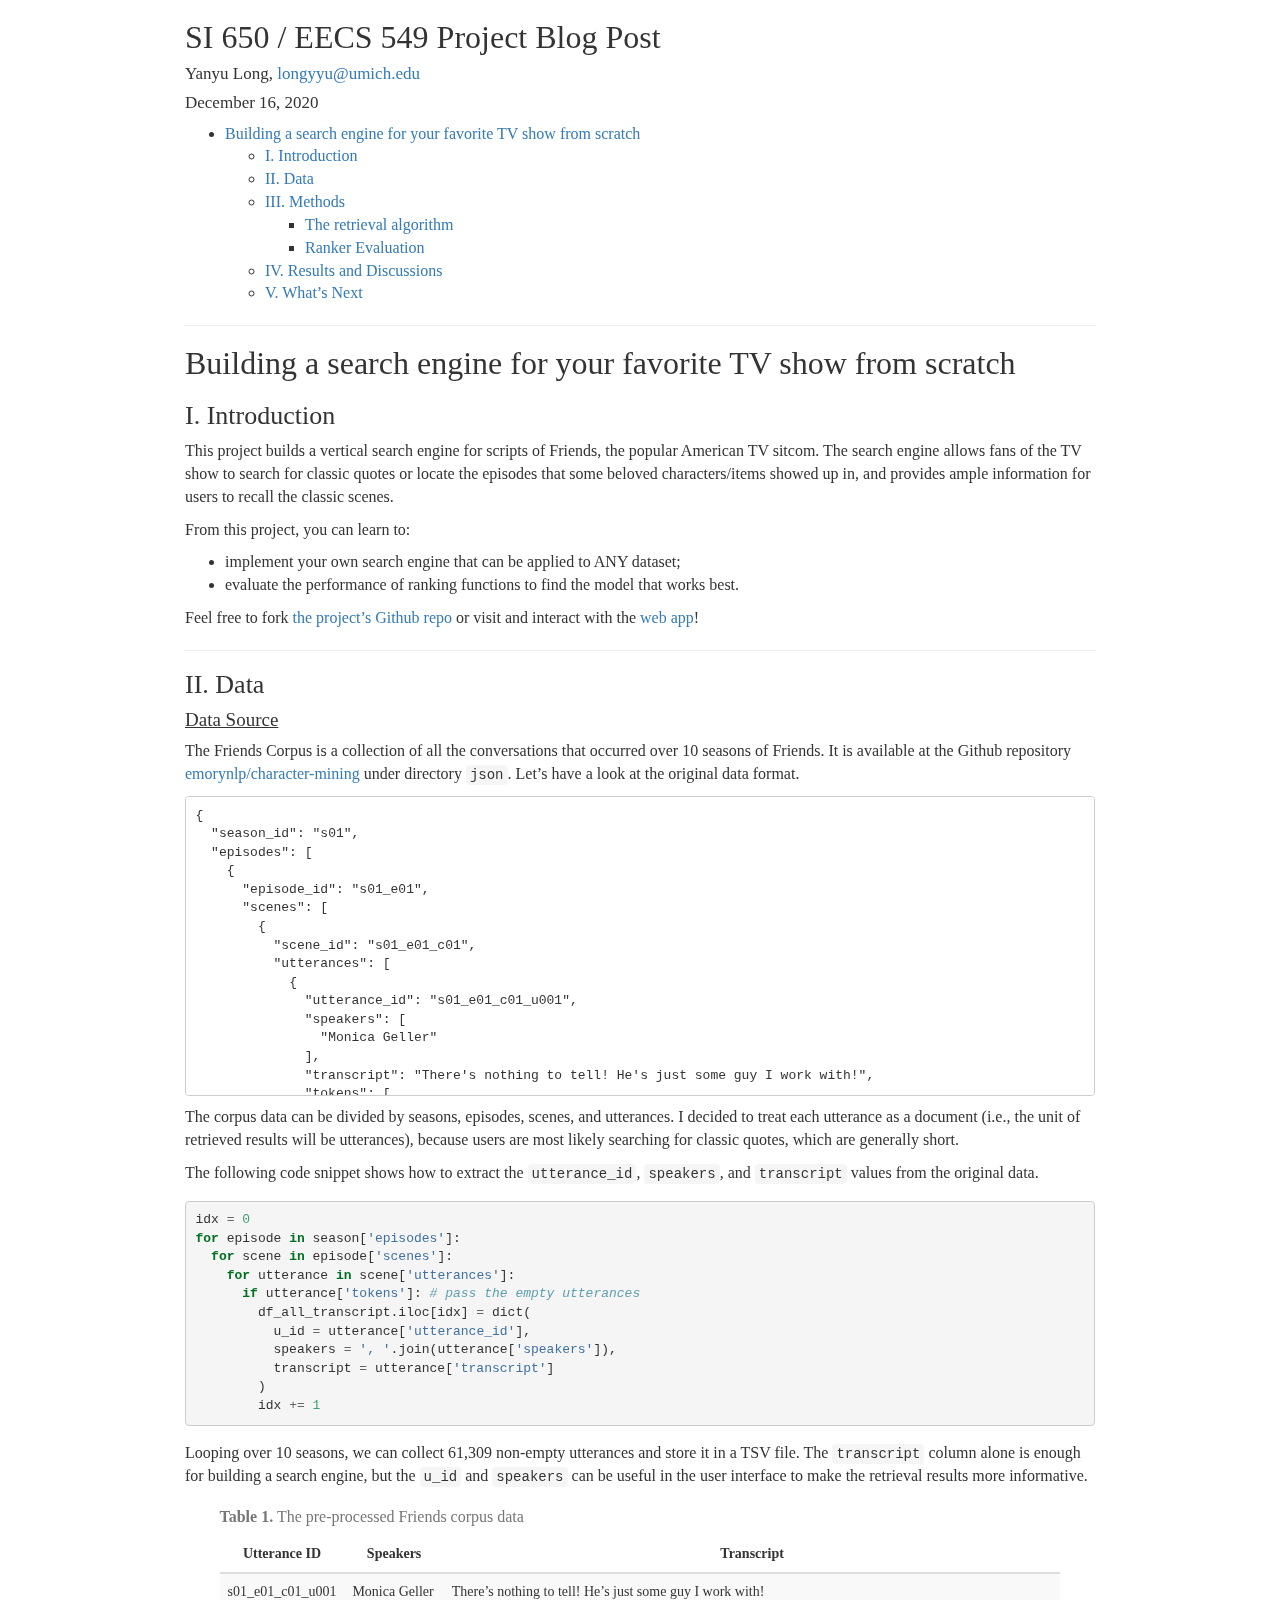
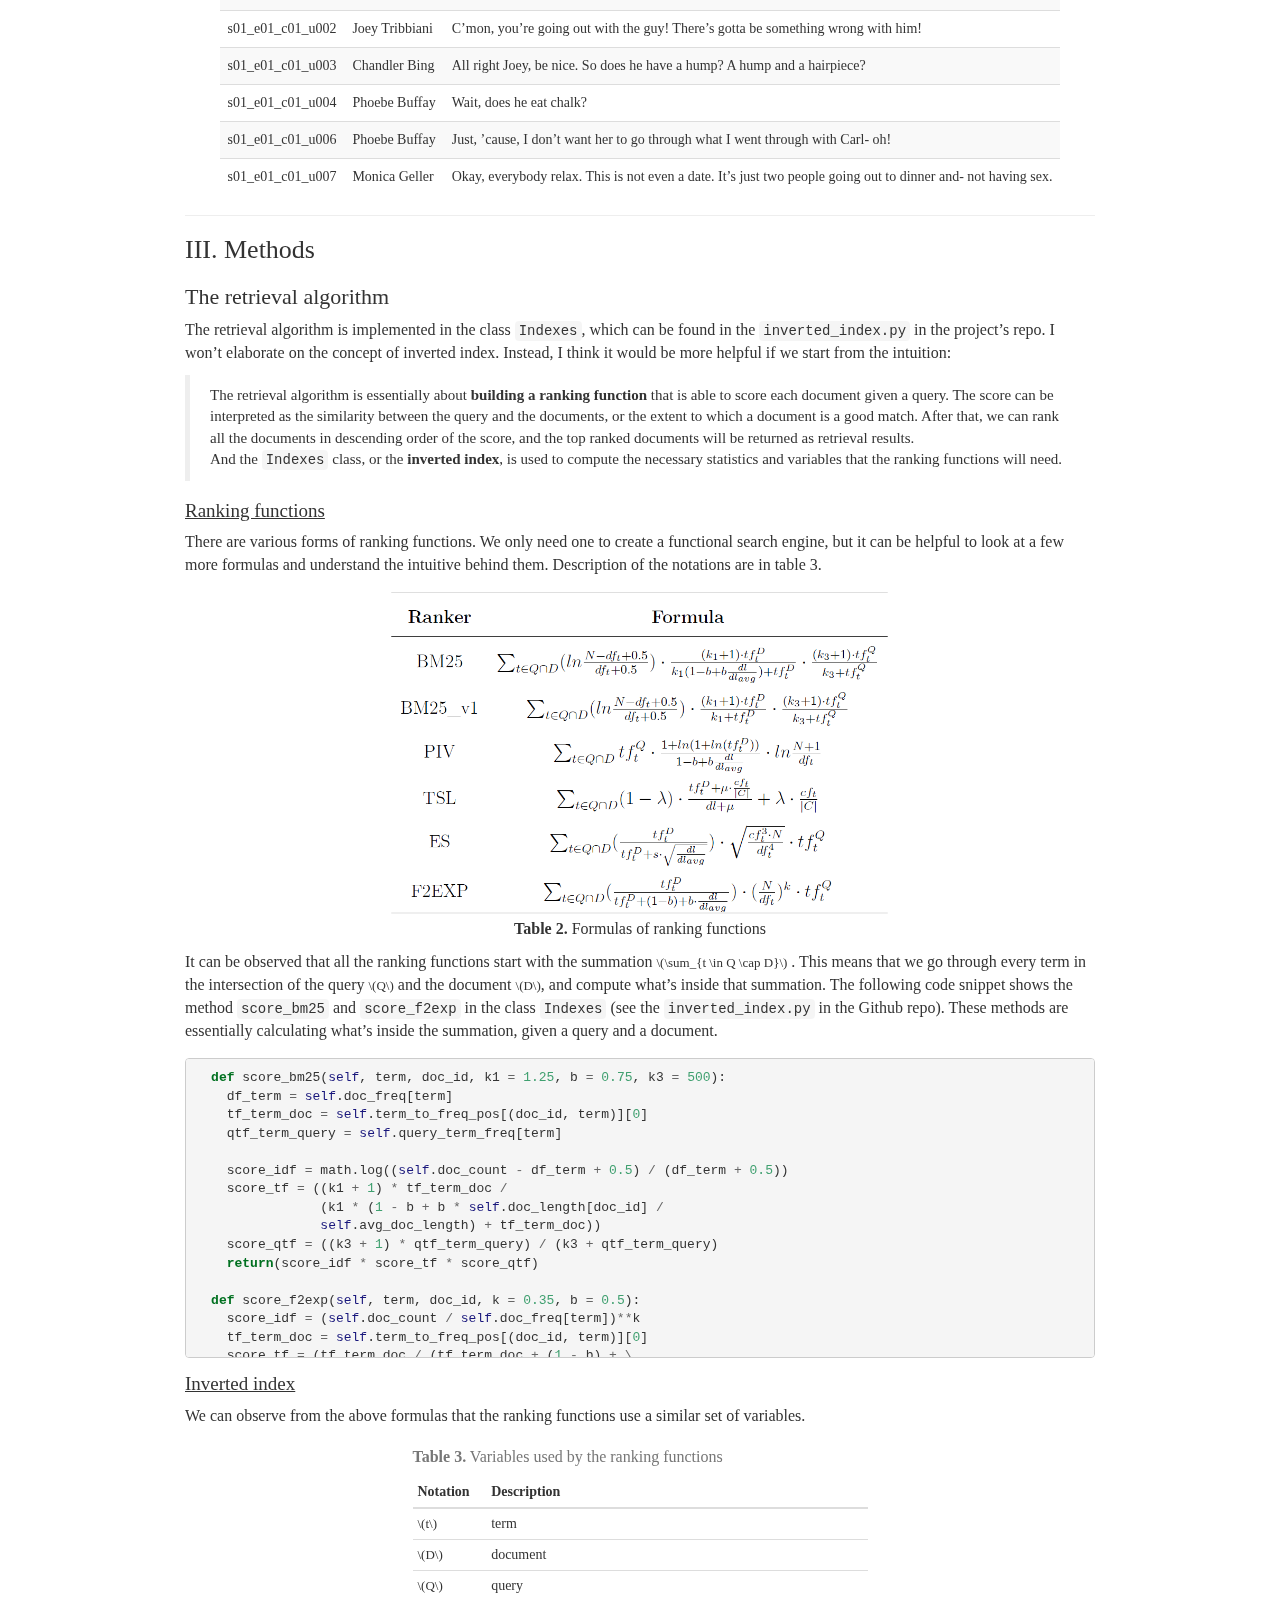
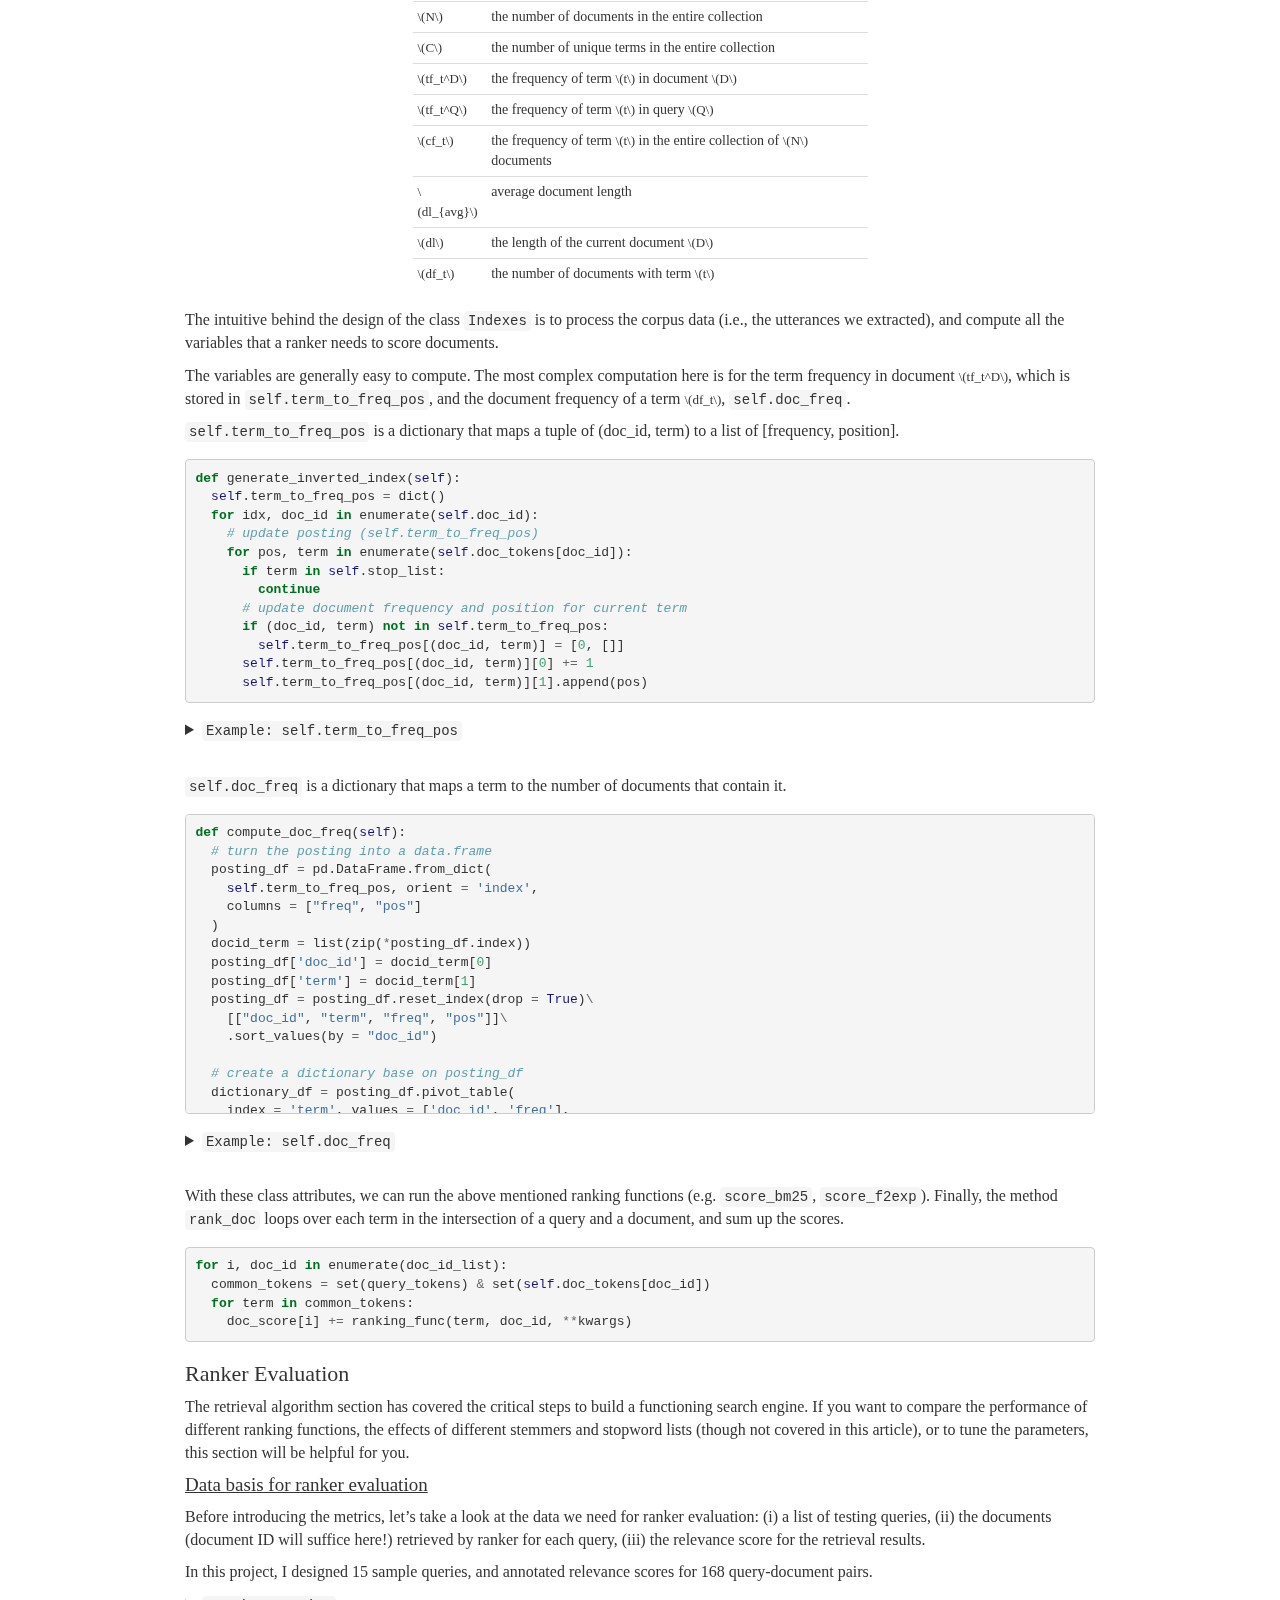
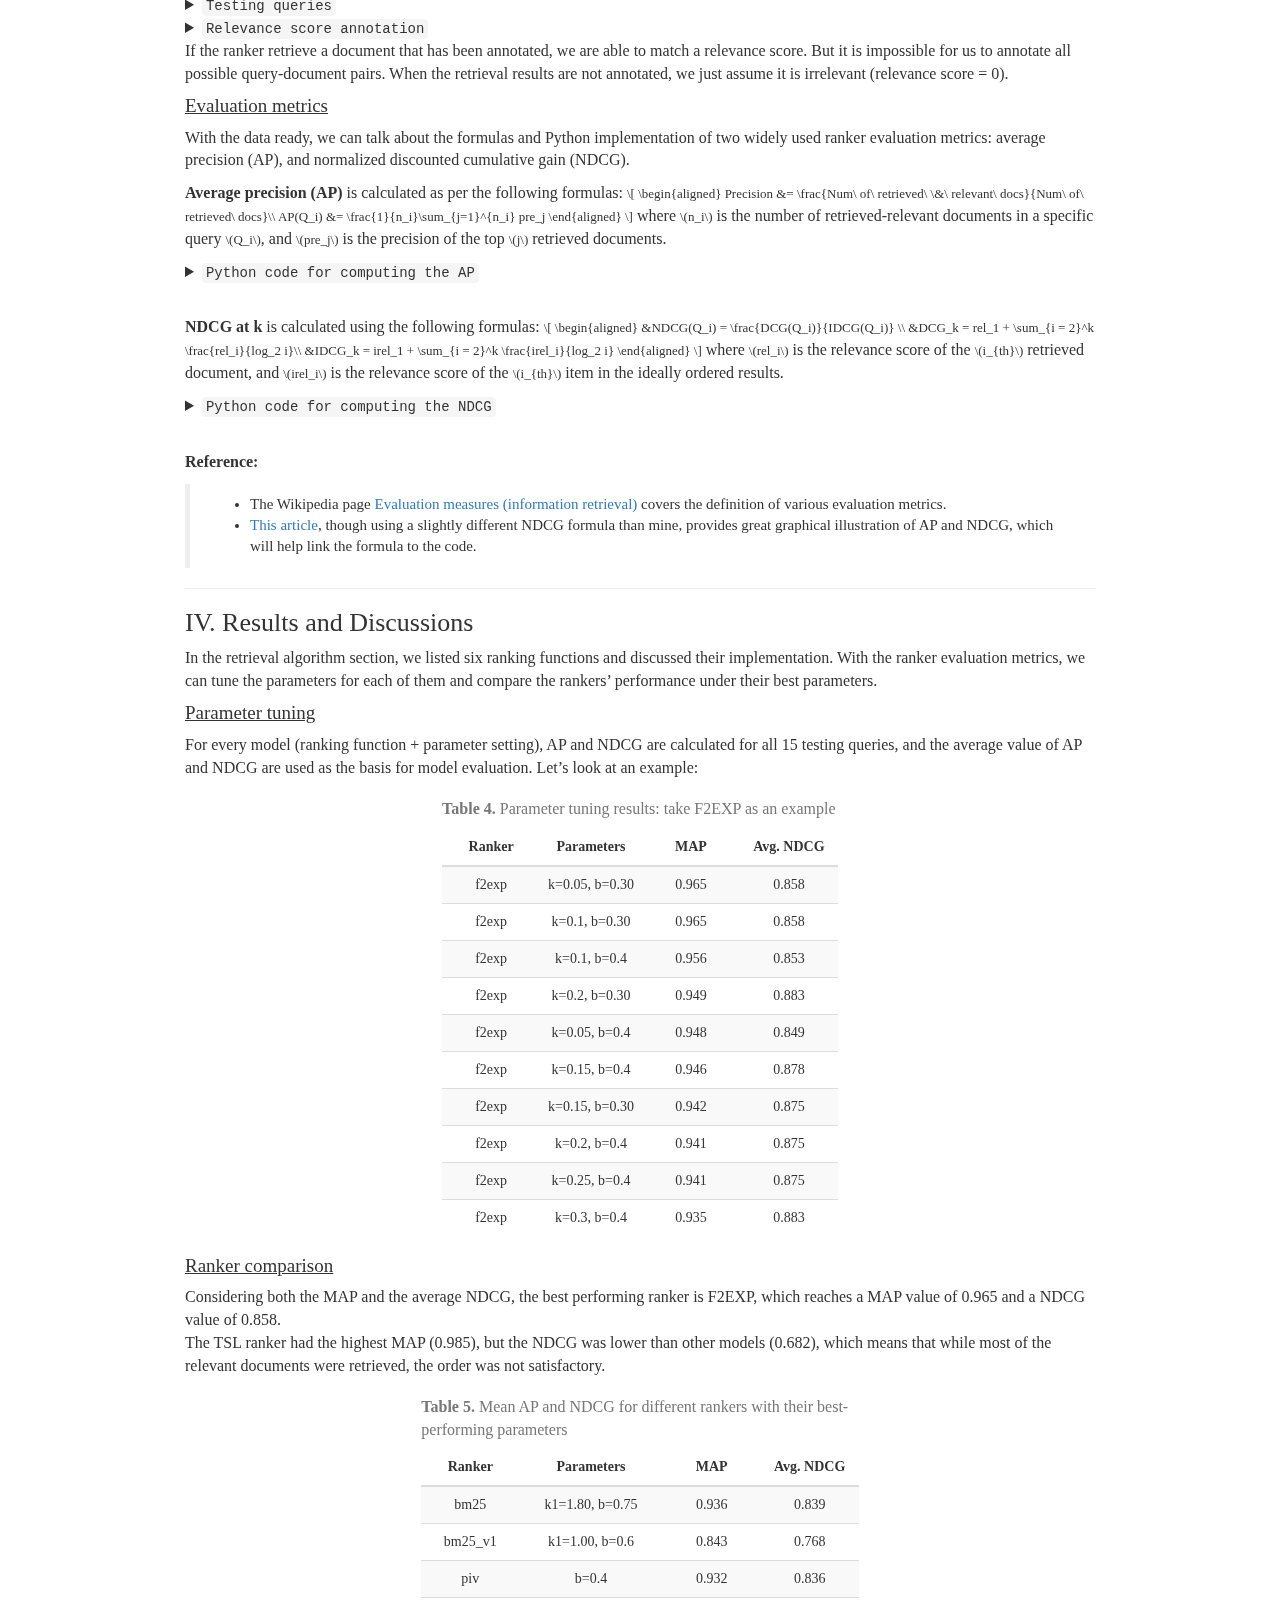
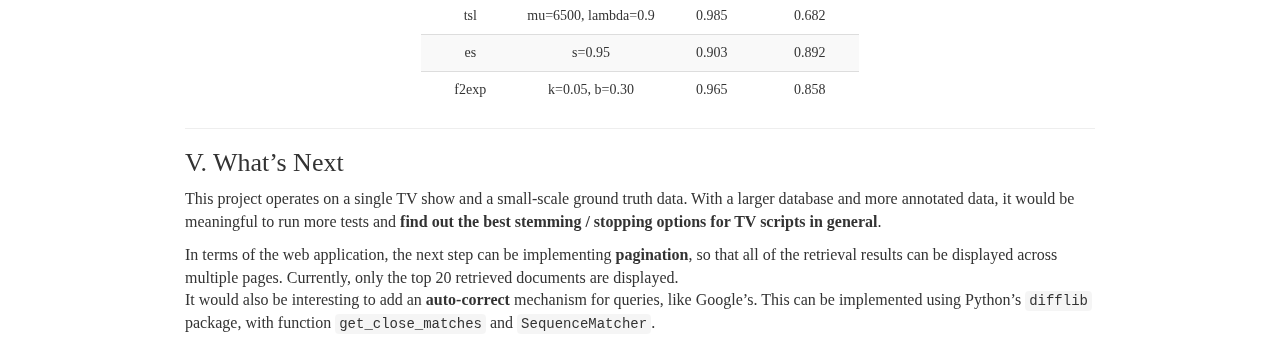
==== commit 6e4f4b61: "Update project blog post" ====
--- a/static/blogpost.html
+++ b/static/blogpost.html
@@ -11,7 +11,7 @@
 
 <meta name="author" content="Yanyu Long, longyyu@umich.edu" />
 
-<meta name="date" content="2020-12-08" />
+<meta name="date" content="2020-12-16" />
 
 <title>SI 650 / EECS 549 Project Blog Post</title>
 
@@ -203,25 +203,201 @@
 };
 
 </script>
-<style type="text/css">.hljs-literal {
-color: #990073;
-}
-.hljs-number {
-color: #099;
-}
-.hljs-comment {
-color: #998;
-font-style: italic;
-}
-.hljs-keyword {
-color: #900;
-font-weight: bold;
-}
-.hljs-string {
-color: #d14;
+<script>$(document).ready(function(){
+    if (typeof $('[data-toggle="tooltip"]').tooltip === 'function') {
+        $('[data-toggle="tooltip"]').tooltip();
+    }
+    if ($('[data-toggle="popover"]').popover === 'function') {
+        $('[data-toggle="popover"]').popover();
+    }
+});
+</script>
+<style type="text/css">
+.lightable-minimal {
+border-collapse: separate;
+border-spacing: 16px 1px;
+width: 100%;
+margin-bottom: 10px;
+}
+.lightable-minimal td {
+margin-left: 5px;
+margin-right: 5px;
+}
+.lightable-minimal th {
+margin-left: 5px;
+margin-right: 5px;
+}
+.lightable-minimal thead tr:last-child th {
+border-bottom: 2px solid #00000050;
+empty-cells: hide;
+}
+.lightable-minimal tbody tr:first-child td {
+padding-top: 0.5em;
+}
+.lightable-minimal.lightable-hover tbody tr:hover {
+background-color: #f5f5f5;
+}
+.lightable-minimal.lightable-striped tbody tr:nth-child(even) {
+background-color: #f5f5f5;
+}
+.lightable-classic {
+border-top: 0.16em solid #111111;
+width: 100%;
+margin-bottom: 10px;
+margin: 10px 5px;
+}
+.lightable-classic caption {
+color: #222222;
+}
+.lightable-classic td {
+padding-left: 5px;
+padding-right: 5px;
+color: #222222;
+}
+.lightable-classic th {
+padding-left: 5px;
+padding-right: 5px;
+font-weight: normal;
+color: #222222;
+}
+.lightable-classic thead tr:last-child th {
+border-bottom: 0.10em solid #111111;
+}
+.lightable-classic tbody tr:last-child td {
+border-bottom: 0.14em solid #111111;
+}
+.lightable-classic.lightable-hover tbody tr:hover {
+background-color: #F9EEC1;
+}
+.lightable-classic.lightable-striped tbody tr:nth-child(even) {
+background-color: #f5f5f5;
+}
+.lightable-classic-2 {
+border-top: 3px double #111111;
+width: 100%;
+margin-bottom: 10px;
+}
+.lightable-classic-2 caption {
+color: #222222;
+}
+.lightable-classic-2 td {
+padding-left: 5px;
+padding-right: 5px;
+color: #222222;
+}
+.lightable-classic-2 th {
+padding-left: 5px;
+padding-right: 5px;
+font-weight: normal;
+color: #222222;
+}
+.lightable-classic-2 tbody tr:last-child td {
+border-bottom: 3px double #111111;
+}
+.lightable-classic-2 thead tr:last-child th {
+border-bottom: 1px solid #111111;
+}
+.lightable-classic-2.lightable-hover tbody tr:hover {
+background-color: #F9EEC1;
+}
+.lightable-classic-2.lightable-striped tbody tr:nth-child(even) {
+background-color: #f5f5f5;
+}
+.lightable-material {
+min-width: 100%;
+white-space: nowrap;
+table-layout: fixed;
+font-family: Roboto, sans-serif;
+border: 1px solid #EEE;
+border-collapse: collapse;
+margin-bottom: 10px;
+}
+.lightable-material th {
+height: 56px;
+padding-left: 16px;
+padding-right: 16px;
+}
+.lightable-material td {
+height: 52px;
+padding-left: 16px;
+padding-right: 16px;
+border-top: 1px solid #eeeeee;
+}
+.lightable-material.lightable-hover tbody tr:hover {
+background-color: #f5f5f5;
+}
+.lightable-material.lightable-striped tbody tr:nth-child(even) {
+background-color: #f5f5f5;
+}
+.lightable-material.lightable-striped tbody td {
+border: 0;
+}
+.lightable-material.lightable-striped thead tr:last-child th {
+border-bottom: 1px solid #ddd;
+}
+.lightable-material-dark {
+min-width: 100%;
+white-space: nowrap;
+table-layout: fixed;
+font-family: Roboto, sans-serif;
+border: 1px solid #FFFFFF12;
+border-collapse: collapse;
+margin-bottom: 10px;
+background-color: #363640;
+}
+.lightable-material-dark th {
+height: 56px;
+padding-left: 16px;
+padding-right: 16px;
+color: #FFFFFF60;
+}
+.lightable-material-dark td {
+height: 52px;
+padding-left: 16px;
+padding-right: 16px;
+color: #FFFFFF;
+border-top: 1px solid #FFFFFF12;
+}
+.lightable-material-dark.lightable-hover tbody tr:hover {
+background-color: #FFFFFF12;
+}
+.lightable-material-dark.lightable-striped tbody tr:nth-child(even) {
+background-color: #FFFFFF12;
+}
+.lightable-material-dark.lightable-striped tbody td {
+border: 0;
+}
+.lightable-material-dark.lightable-striped thead tr:last-child th {
+border-bottom: 1px solid #FFFFFF12;
+}
+.lightable-paper {
+width: 100%;
+margin-bottom: 10px;
+color: #444;
+}
+.lightable-paper thead tr:last-child th {
+color: #666;
+vertical-align: bottom;
+border-bottom: 1px solid #00000020;
+line-height: 1.15em;
+padding: 10px 5px;
+}
+.lightable-paper td {
+vertical-align: middle;
+border-bottom: 1px solid #00000010;
+line-height: 1.15em;
+padding: 7px 5px;
+}
+.lightable-paper.lightable-hover tbody tr:hover {
+background-color: #F9EEC1;
+}
+.lightable-paper.lightable-striped tbody tr:nth-child(even) {
+background-color: #00000008;
+}
+.lightable-paper.lightable-striped tbody td {
+border: 0;
 }
 </style>
-<script src="[data-uri]"></script>
 
 <style type="text/css">
   code{white-space: pre-wrap;}
@@ -230,24 +406,163 @@
   div.column{display: inline-block; vertical-align: top; width: 50%;}
   div.hanging-indent{margin-left: 1.5em; text-indent: -1.5em;}
   ul.task-list{list-style: none;}
-      </style>
+      pre > code.sourceCode { white-space: pre; position: relative; }
+      pre > code.sourceCode > span { display: inline-block; line-height: 1.25; }
+      pre > code.sourceCode > span:empty { height: 1.2em; }
+      code.sourceCode > span { color: inherit; text-decoration: inherit; }
+      div.sourceCode { margin: 1em 0; }
+      pre.sourceCode { margin: 0; }
+      @media screen {
+      div.sourceCode { overflow: auto; }
+      }
+      @media print {
+      pre > code.sourceCode { white-space: pre-wrap; }
+      pre > code.sourceCode > span { text-indent: -5em; padding-left: 5em; }
+      }
+      pre.numberSource code
+        { counter-reset: source-line 0; }
+      pre.numberSource code > span
+        { position: relative; left: -4em; counter-increment: source-line; }
+      pre.numberSource code > span > a:first-child::before
+        { content: counter(source-line);
+          position: relative; left: -1em; text-align: right; vertical-align: baseline;
+          border: none; display: inline-block;
+          -webkit-touch-callout: none; -webkit-user-select: none;
+          -khtml-user-select: none; -moz-user-select: none;
+          -ms-user-select: none; user-select: none;
+          padding: 0 4px; width: 4em;
+          color: #aaaaaa;
+        }
+      pre.numberSource { margin-left: 3em; border-left: 1px solid #aaaaaa;  padding-left: 4px; }
+      div.sourceCode
+        {   }
+      @media screen {
+      pre > code.sourceCode > span > a:first-child::before { text-decoration: underline; }
+      }
+      code span.al { color: #ff0000; font-weight: bold; } /* Alert */
+      code span.an { color: #60a0b0; font-weight: bold; font-style: italic; } /* Annotation */
+      code span.at { color: #7d9029; } /* Attribute */
+      code span.bn { color: #40a070; } /* BaseN */
+      code span.bu { } /* BuiltIn */
+      code span.cf { color: #007020; font-weight: bold; } /* ControlFlow */
+      code span.ch { color: #4070a0; } /* Char */
+      code span.cn { color: #880000; } /* Constant */
+      code span.co { color: #60a0b0; font-style: italic; } /* Comment */
+      code span.cv { color: #60a0b0; font-weight: bold; font-style: italic; } /* CommentVar */
+      code span.do { color: #ba2121; font-style: italic; } /* Documentation */
+      code span.dt { color: #902000; } /* DataType */
+      code span.dv { color: #40a070; } /* DecVal */
+      code span.er { color: #ff0000; font-weight: bold; } /* Error */
+      code span.ex { } /* Extension */
+      code span.fl { color: #40a070; } /* Float */
+      code span.fu { color: #06287e; } /* Function */
+      code span.im { } /* Import */
+      code span.in { color: #60a0b0; font-weight: bold; font-style: italic; } /* Information */
+      code span.kw { color: #007020; font-weight: bold; } /* Keyword */
+      code span.op { color: #666666; } /* Operator */
+      code span.ot { color: #007020; } /* Other */
+      code span.pp { color: #bc7a00; } /* Preprocessor */
+      code span.sc { color: #4070a0; } /* SpecialChar */
+      code span.ss { color: #bb6688; } /* SpecialString */
+      code span.st { color: #4070a0; } /* String */
+      code span.va { color: #19177c; } /* Variable */
+      code span.vs { color: #4070a0; } /* VerbatimString */
+      code span.wa { color: #60a0b0; font-weight: bold; font-style: italic; } /* Warning */
+    </style>
+
 
 <style type="text/css">code{white-space: pre;}</style>
+<style type="text/css" data-origin="pandoc">
+pre > code.sourceCode { white-space: pre; position: relative; }
+pre > code.sourceCode > span { display: inline-block; line-height: 1.25; }
+pre > code.sourceCode > span:empty { height: 1.2em; }
+code.sourceCode > span { color: inherit; text-decoration: inherit; }
+div.sourceCode { margin: 1em 0; }
+pre.sourceCode { margin: 0; }
+@media screen {
+div.sourceCode { overflow: auto; }
+}
+@media print {
+pre > code.sourceCode { white-space: pre-wrap; }
+pre > code.sourceCode > span { text-indent: -5em; padding-left: 5em; }
+}
+pre.numberSource code
+  { counter-reset: source-line 0; }
+pre.numberSource code > span
+  { position: relative; left: -4em; counter-increment: source-line; }
+pre.numberSource code > span > a:first-child::before
+  { content: counter(source-line);
+    position: relative; left: -1em; text-align: right; vertical-align: baseline;
+    border: none; display: inline-block;
+    -webkit-touch-callout: none; -webkit-user-select: none;
+    -khtml-user-select: none; -moz-user-select: none;
+    -ms-user-select: none; user-select: none;
+    padding: 0 4px; width: 4em;
+    color: #aaaaaa;
+  }
+pre.numberSource { margin-left: 3em; border-left: 1px solid #aaaaaa;  padding-left: 4px; }
+div.sourceCode
+  {   }
+@media screen {
+pre > code.sourceCode > span > a:first-child::before { text-decoration: underline; }
+}
+code span.al { color: #ff0000; font-weight: bold; } /* Alert */
+code span.an { color: #60a0b0; font-weight: bold; font-style: italic; } /* Annotation */
+code span.at { color: #7d9029; } /* Attribute */
+code span.bn { color: #40a070; } /* BaseN */
+code span.bu { } /* BuiltIn */
+code span.cf { color: #007020; font-weight: bold; } /* ControlFlow */
+code span.ch { color: #4070a0; } /* Char */
+code span.cn { color: #880000; } /* Constant */
+code span.co { color: #60a0b0; font-style: italic; } /* Comment */
+code span.cv { color: #60a0b0; font-weight: bold; font-style: italic; } /* CommentVar */
+code span.do { color: #ba2121; font-style: italic; } /* Documentation */
+code span.dt { color: #902000; } /* DataType */
+code span.dv { color: #40a070; } /* DecVal */
+code span.er { color: #ff0000; font-weight: bold; } /* Error */
+code span.ex { } /* Extension */
+code span.fl { color: #40a070; } /* Float */
+code span.fu { color: #06287e; } /* Function */
+code span.im { } /* Import */
+code span.in { color: #60a0b0; font-weight: bold; font-style: italic; } /* Information */
+code span.kw { color: #007020; font-weight: bold; } /* Keyword */
+code span.op { color: #666666; } /* Operator */
+code span.ot { color: #007020; } /* Other */
+code span.pp { color: #bc7a00; } /* Preprocessor */
+code span.sc { color: #4070a0; } /* SpecialChar */
+code span.ss { color: #bb6688; } /* SpecialString */
+code span.st { color: #4070a0; } /* String */
+code span.va { color: #19177c; } /* Variable */
+code span.vs { color: #4070a0; } /* VerbatimString */
+code span.wa { color: #60a0b0; font-weight: bold; font-style: italic; } /* Warning */
+
+</style>
+<script>
+// apply pandoc div.sourceCode style to pre.sourceCode instead
+(function() {
+  var sheets = document.styleSheets;
+  for (var i = 0; i < sheets.length; i++) {
+    if (sheets[i].ownerNode.dataset["origin"] !== "pandoc") continue;
+    try { var rules = sheets[i].cssRules; } catch (e) { continue; }
+    for (var j = 0; j < rules.length; j++) {
+      var rule = rules[j];
+      // check if there is a div.sourceCode rule
+      if (rule.type !== rule.STYLE_RULE || rule.selectorText !== "div.sourceCode") continue;
+      var style = rule.style.cssText;
+      // check if color or background-color is set
+      if (rule.style.color === '' && rule.style.backgroundColor === '') continue;
+      // replace div.sourceCode by a pre.sourceCode rule
+      sheets[i].deleteRule(j);
+      sheets[i].insertRule('pre.sourceCode{' + style + '}', j);
+    }
+  }
+})();
+</script>
 <style type="text/css">
   pre:not([class]) {
     background-color: white;
   }
 </style>
-<script type="text/javascript">
-if (window.hljs) {
-  hljs.configure({languages: []});
-  hljs.initHighlightingOnLoad();
-  if (document.readyState && document.readyState === "complete") {
-    window.setTimeout(function() { hljs.initHighlighting(); }, 0);
-  }
-}
-</script>
-
 
 
 <style type="text/css">
@@ -387,26 +702,49 @@
 
 <h1 class="title toc-ignore">SI 650 / EECS 549 Project Blog Post</h1>
 <h4 class="author">Yanyu Long, <a href="mailto:longyyu@umich.edu" class="email">longyyu@umich.edu</a></h4>
-<h4 class="date">December 08, 2020</h4>
+<h4 class="date">December 16, 2020</h4>
 
 </div>
 
 <div id="TOC">
 <ul>
-<li><a href="#introduction">Introduction</a></li>
-<li><a href="#data">Data</a></li>
-<li><a href="#methods">Methods</a></li>
-<li><a href="#results-and-discussions">Results and Discussions</a></li>
-<li><a href="#whats-next">What’s Next</a></li>
+<li><a href="#building-a-search-engine-for-your-favorite-tv-show-from-scratch">Building a search engine for your favorite TV show from scratch</a>
+<ul>
+<li><a href="#i.-introduction">I. Introduction</a></li>
+<li><a href="#ii.-data">II. Data</a></li>
+<li><a href="#iii.-methods">III. Methods</a>
+<ul>
+<li><a href="#the-retrieval-algorithm">The retrieval algorithm</a></li>
+<li><a href="#ranker-evaluation">Ranker Evaluation</a></li>
+</ul></li>
+<li><a href="#iv.-results-and-discussions">IV. Results and Discussions</a></li>
+<li><a href="#v.-whats-next">V. What’s Next</a></li>
+</ul></li>
 </ul>
 </div>
 
 <style type="text/css">
 body{ /* Normal */
-  font-size: 15px;
-}
-td{ /* Table  */
+  font-size: 16px;
+  font-family: 'Times New Roman', serif;
+}
+th, td{ /* Table  */
   font-size: 14px;
+}
+code {
+  font-size: 14px;
+}
+div.ci{
+  font-size: 12px;
+  color: DarkGrey;
+}
+h3.subtitle{
+  font-size: 22px;
+  margin: 6px 0;
+}
+h4.author, h4.date{
+  font-size: 17px;
+  margin: 10px 0;
 }
 #TOC{ /* Table of contents */
   font-size: 16px;
@@ -414,14 +752,20 @@
 span.math{ /* Formulas */
   font-size: 13px;
 }
+h1{
+  font-size: 32px !important;
+  font-family: Georgia, serif;
+}
 h2{ /* Header 2 */
-  font-size: 28px;
+  font-size: 26px;
+  font-family: Georgia, serif;
 }
 h3{ /* Header 3 */
   font-size: 22px;
+  font-family: Georgia, serif;
 }
 h4:not([class]){ /* Header 4 */
-  font-size: 17px;
+  font-size: 19px;
   text-decoration: underline;
 }
 h5{ /* Header 5 */
@@ -430,6 +774,7 @@
 }
 blockquote {
   font-size: 15px;
+  font-family: Georgia, serif;
 }
 pre { /* Scrollable code block */
   max-height: 300px;
@@ -438,50 +783,977 @@
 .fn { /* File names */
   color: IndianRed;
 }
-.narrow { /* Narrow tables */
-  width: 40%;
-  margin: auto; 
-}
 </style>
 <hr />
-<div id="introduction" class="section level2">
-<h2>Introduction</h2>
+<div id="building-a-search-engine-for-your-favorite-tv-show-from-scratch" class="section level1">
+<h1>Building a search engine for your favorite TV show from scratch</h1>
+<div id="i.-introduction" class="section level2">
+<h2>I. Introduction</h2>
+<!-- >Talk about what the problem is and why it’s useful or interesting to work on it. -->
+<p>This project builds a vertical search engine for scripts of Friends, the popular American TV sitcom. The search engine allows fans of the TV show to search for classic quotes or locate the episodes that some beloved characters/items showed up in, and provides ample information for users to recall the classic scenes.</p>
+<!-- Appeal to the person’s curiosity and highlight what they’ll learn from your post -->
+<p>From this project, you can learn to:</p>
+<ul>
+<li>implement your own search engine that can be applied to ANY dataset;</li>
+<li>evaluate the performance of ranking functions to find the model that works best.</li>
+</ul>
+<p>Feel free to fork <a href="https://github.com/longyyu/friends-search-engine">the project’s Github repo</a> or visit and interact with the <a href="http://longyyu.pythonanywhere.com/">web app</a>!</p>
+<hr />
+</div>
+<div id="ii.-data" class="section level2">
+<h2>II. Data</h2>
+<!-- >What is the data you used, where did you get it (URLs are great here). If you had -->
+<!-- to do any data cleaning here, describe it here. This is a great place to show an example. -->
+<div id="data-source" class="section level4">
+<h4>Data Source</h4>
+<p>The Friends Corpus is a collection of all the conversations that occurred over 10 seasons of Friends. It is available at the Github repository <a href="https://github.com/emorynlp/character-mining">emorynlp/character-mining</a> under directory <code>json</code>. Let’s have a look at the original data format.</p>
+<pre><code>{
+  &quot;season_id&quot;: &quot;s01&quot;,
+  &quot;episodes&quot;: [
+    {
+      &quot;episode_id&quot;: &quot;s01_e01&quot;,
+      &quot;scenes&quot;: [
+        {
+          &quot;scene_id&quot;: &quot;s01_e01_c01&quot;,
+          &quot;utterances&quot;: [
+            {
+              &quot;utterance_id&quot;: &quot;s01_e01_c01_u001&quot;,
+              &quot;speakers&quot;: [
+                &quot;Monica Geller&quot;
+              ],
+              &quot;transcript&quot;: &quot;There&#39;s nothing to tell! He&#39;s just some guy I work with!&quot;,
+              &quot;tokens&quot;: [
+                [
+                  &quot;There&quot;,
+                  &quot;&#39;s&quot;,
+                  &quot;nothing&quot;,
+                  &quot;to&quot;,
+                  &quot;tell&quot;,
+                  &quot;!&quot;
+                ],
+                [
+                  &quot;He&quot;,
+                  &quot;&#39;s&quot;,
+                  &quot;just&quot;,
+                  &quot;some&quot;,
+                  &quot;guy&quot;,
+                  &quot;I&quot;,
+                  &quot;work&quot;,
+                  &quot;with&quot;,
+                  &quot;!&quot;
+                ]
+              ],
+              &quot;transcript_with_note&quot;: null,
+              &quot;tokens_with_note&quot;: null,
+              &quot;character_entities&quot;: [
+                [],
+                [
+                  [
+                    0,
+                    1,
+                    &quot;Paul the Wine Guy&quot;
+                  ],
+                  [
+                    4,
+                    5,
+                    &quot;Paul the Wine Guy&quot;
+                  ],
+                  [
+                    5,
+                    6,
+                    &quot;Monica Geller&quot;
+                  ]
+                ]
+              ]
+            },
+            {
+              &quot;utterance_id&quot;: &quot;s01_e01_c01_u002&quot;,
+              &quot;speakers&quot;: [
+                &quot;Joey Tribbiani&quot;
+              ],
+              &quot;transcript&quot;: &quot;C&#39;mon, you&#39;re going out with the guy! There&#39;s gotta be something wrong with him!&quot;,
+              &quot;tokens&quot;: [
+                [
+                  &quot;C&#39;mon&quot;,
+                  &quot;,&quot;,
+                  &quot;you&quot;,
+                  &quot;&#39;re&quot;,
+                  &quot;going&quot;,
+   </code></pre>
+<p>The corpus data can be divided by seasons, episodes, scenes, and utterances. I decided to treat each utterance as a document (i.e., the unit of retrieved results will be utterances), because users are most likely searching for classic quotes, which are generally short.</p>
+<p>The following code snippet shows how to extract the <code>utterance_id</code>, <code>speakers</code>, and <code>transcript</code> values from the original data.</p>
+<div class="sourceCode" id="cb2"><pre class="sourceCode python"><code class="sourceCode python"><span id="cb2-1"><a href="#cb2-1" aria-hidden="true" tabindex="-1"></a>idx <span class="op">=</span> <span class="dv">0</span></span>
+<span id="cb2-2"><a href="#cb2-2" aria-hidden="true" tabindex="-1"></a><span class="cf">for</span> episode <span class="kw">in</span> season[<span class="st">&#39;episodes&#39;</span>]:</span>
+<span id="cb2-3"><a href="#cb2-3" aria-hidden="true" tabindex="-1"></a>  <span class="cf">for</span> scene <span class="kw">in</span> episode[<span class="st">&#39;scenes&#39;</span>]:</span>
+<span id="cb2-4"><a href="#cb2-4" aria-hidden="true" tabindex="-1"></a>    <span class="cf">for</span> utterance <span class="kw">in</span> scene[<span class="st">&#39;utterances&#39;</span>]:</span>
+<span id="cb2-5"><a href="#cb2-5" aria-hidden="true" tabindex="-1"></a>      <span class="cf">if</span> utterance[<span class="st">&#39;tokens&#39;</span>]: <span class="co"># pass the empty utterances</span></span>
+<span id="cb2-6"><a href="#cb2-6" aria-hidden="true" tabindex="-1"></a>        df_all_transcript.iloc[idx] <span class="op">=</span> <span class="bu">dict</span>(</span>
+<span id="cb2-7"><a href="#cb2-7" aria-hidden="true" tabindex="-1"></a>          u_id <span class="op">=</span> utterance[<span class="st">&#39;utterance_id&#39;</span>],</span>
+<span id="cb2-8"><a href="#cb2-8" aria-hidden="true" tabindex="-1"></a>          speakers <span class="op">=</span> <span class="st">&#39;, &#39;</span>.join(utterance[<span class="st">&#39;speakers&#39;</span>]),</span>
+<span id="cb2-9"><a href="#cb2-9" aria-hidden="true" tabindex="-1"></a>          transcript <span class="op">=</span> utterance[<span class="st">&#39;transcript&#39;</span>]</span>
+<span id="cb2-10"><a href="#cb2-10" aria-hidden="true" tabindex="-1"></a>        )</span>
+<span id="cb2-11"><a href="#cb2-11" aria-hidden="true" tabindex="-1"></a>        idx <span class="op">+=</span> <span class="dv">1</span></span></code></pre></div>
+<p>Looping over 10 seasons, we can collect 61,309 non-empty utterances and store it in a TSV file. The <code>transcript</code> column alone is enough for building a search engine, but the <code>u_id</code> and <code>speakers</code> can be useful in the user interface to make the retrieval results more informative.</p>
+<table class="table table-striped" style="width: auto !important; margin-left: auto; margin-right: auto;">
+<caption>
+<strong>Table 1.</strong> The pre-processed Friends corpus data
+</caption>
+<thead>
+<tr>
+<th style="text-align:left;text-align: center;">
+Utterance ID
+</th>
+<th style="text-align:left;text-align: center;">
+Speakers
+</th>
+<th style="text-align:left;text-align: center;">
+Transcript
+</th>
+</tr>
+</thead>
+<tbody>
+<tr>
+<td style="text-align:left;min-width: 7em; vertical-align:middle;">
+s01_e01_c01_u001
+</td>
+<td style="text-align:left;min-width: 7em; vertical-align:middle;">
+Monica Geller
+</td>
+<td style="text-align:left;min-width: 7em; vertical-align:middle;">
+There’s nothing to tell! He’s just some guy I work with!
+</td>
+</tr>
+<tr>
+<td style="text-align:left;min-width: 7em; vertical-align:middle;">
+s01_e01_c01_u002
+</td>
+<td style="text-align:left;min-width: 7em; vertical-align:middle;">
+Joey Tribbiani
+</td>
+<td style="text-align:left;min-width: 7em; vertical-align:middle;">
+C’mon, you’re going out with the guy! There’s gotta be something wrong with him!
+</td>
+</tr>
+<tr>
+<td style="text-align:left;min-width: 7em; vertical-align:middle;">
+s01_e01_c01_u003
+</td>
+<td style="text-align:left;min-width: 7em; vertical-align:middle;">
+Chandler Bing
+</td>
+<td style="text-align:left;min-width: 7em; vertical-align:middle;">
+All right Joey, be nice. So does he have a hump? A hump and a hairpiece?
+</td>
+</tr>
+<tr>
+<td style="text-align:left;min-width: 7em; vertical-align:middle;">
+s01_e01_c01_u004
+</td>
+<td style="text-align:left;min-width: 7em; vertical-align:middle;">
+Phoebe Buffay
+</td>
+<td style="text-align:left;min-width: 7em; vertical-align:middle;">
+Wait, does he eat chalk?
+</td>
+</tr>
+<tr>
+<td style="text-align:left;min-width: 7em; vertical-align:middle;">
+s01_e01_c01_u006
+</td>
+<td style="text-align:left;min-width: 7em; vertical-align:middle;">
+Phoebe Buffay
+</td>
+<td style="text-align:left;min-width: 7em; vertical-align:middle;">
+Just, ’cause, I don’t want her to go through what I went through with Carl- oh!
+</td>
+</tr>
+<tr>
+<td style="text-align:left;min-width: 7em; vertical-align:middle;">
+s01_e01_c01_u007
+</td>
+<td style="text-align:left;min-width: 7em; vertical-align:middle;">
+Monica Geller
+</td>
+<td style="text-align:left;min-width: 7em; vertical-align:middle;">
+Okay, everybody relax. This is not even a date. It’s just two people going out to dinner and- not having sex.
+</td>
+</tr>
+</tbody>
+</table>
+<!-- >If you did any preprocessing or cleaning, include a few snippets of code here. -->
+<hr />
+</div>
+</div>
+<div id="iii.-methods" class="section level2">
+<h2>III. Methods</h2>
+<!-- >Explain how you solved your problem.   -->
+<!-- a. You should definitely include at least some code here that shows exactly how -->
+<!-- you did things. This is the kind of code that others will find useful when solving or -->
+<!-- re-implementing your approach -->
+<div id="the-retrieval-algorithm" class="section level3">
+<h3>The retrieval algorithm</h3>
+<p>The retrieval algorithm is implemented in the class <code>Indexes</code>, which can be found in the <code>inverted_index.py</code> in the project’s repo. I won’t elaborate on the concept of inverted index. Instead, I think it would be more helpful if we start from the intuition:</p>
 <blockquote>
-<p>Talk about what the problem is and why it’s useful or interesting to work on it. Appeal to the person’s curiosity and highlight what they’ll learn from your post</p>
+<p>The retrieval algorithm is essentially about <strong>building a ranking function</strong> that is able to score each document given a query. The score can be interpreted as the similarity between the query and the documents, or the extent to which a document is a good match. After that, we can rank all the documents in descending order of the score, and the top ranked documents will be returned as retrieval results. <br> And the <code>Indexes</code> class, or the <strong>inverted index</strong>, is used to compute the necessary statistics and variables that the ranking functions will need.</p>
 </blockquote>
+<div id="ranking-functions" class="section level4">
+<h4>Ranking functions</h4>
+<p>There are various forms of ranking functions. We only need one to create a functional search engine, but it can be helpful to look at a few more formulas and understand the intuitive behind them. Description of the notations are in table 3.</p>
+<div class="figure" style="text-align: center">
+<img src="[data-uri]